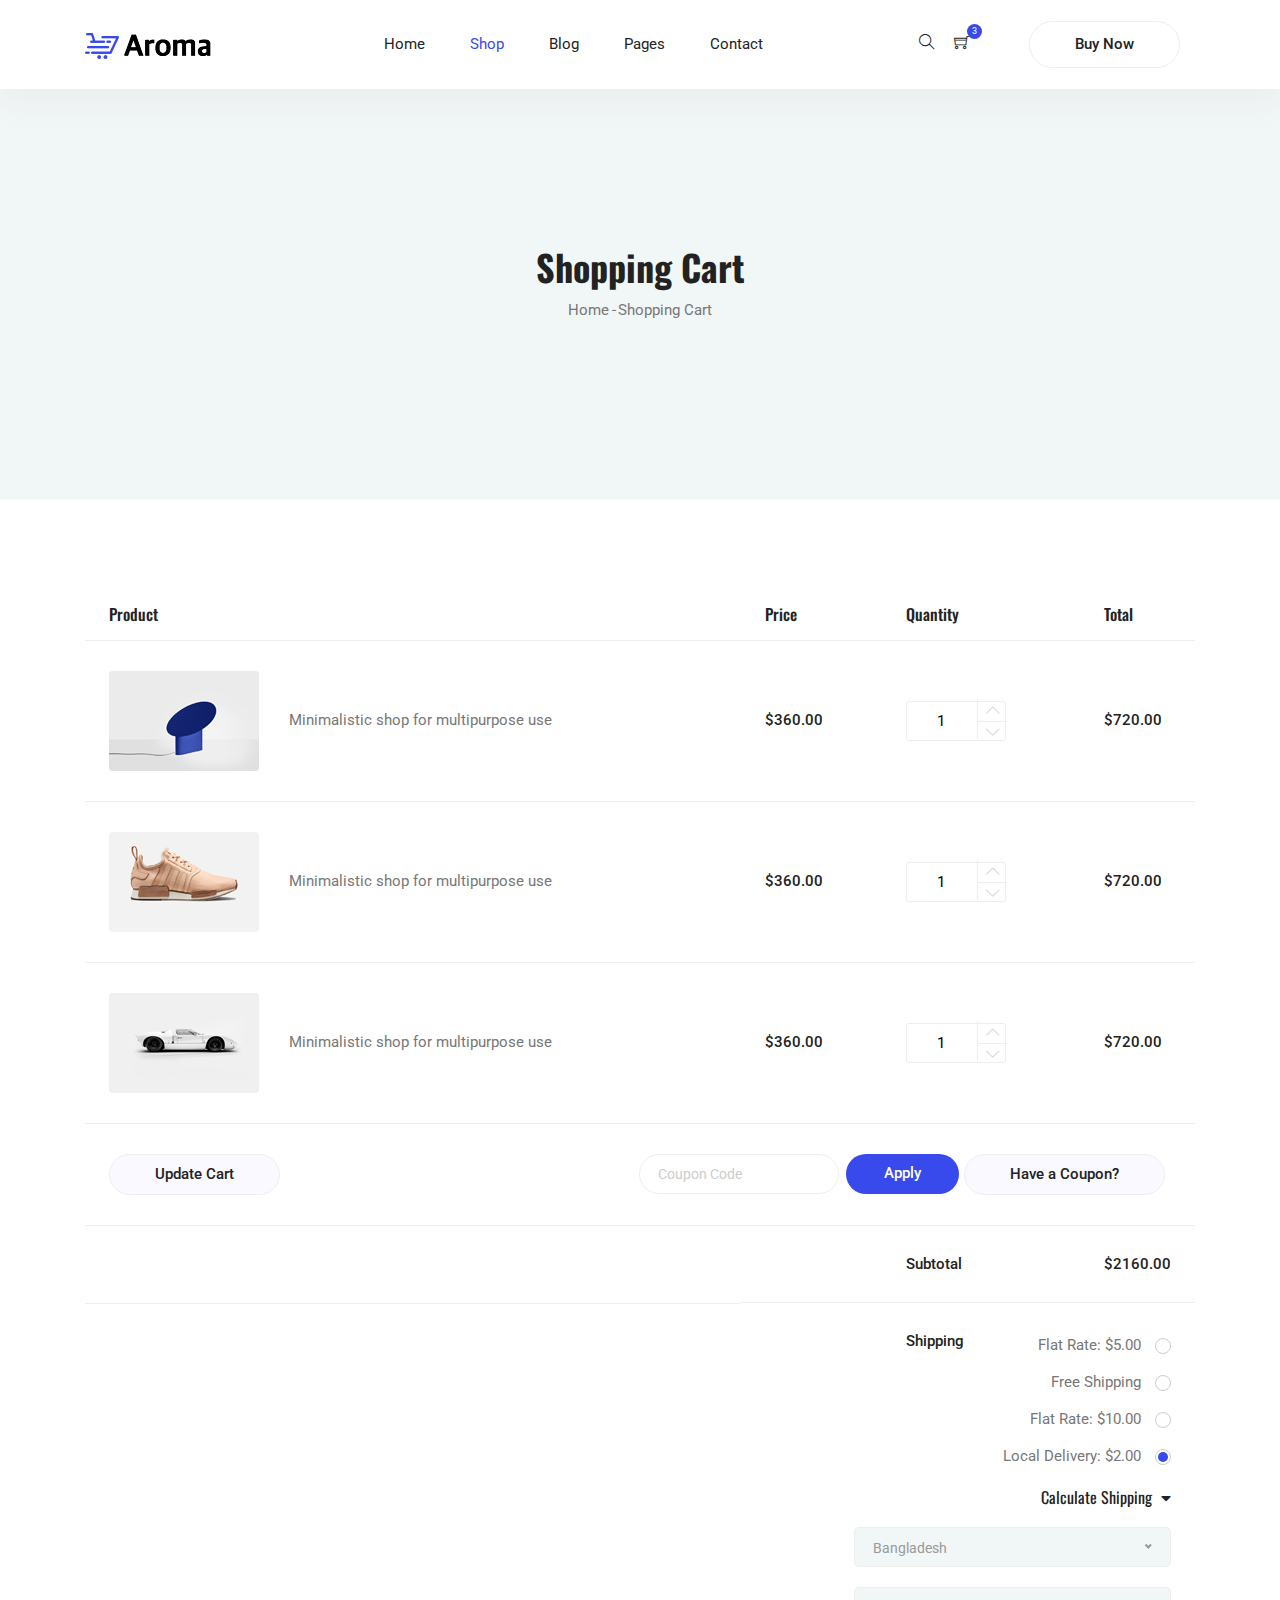
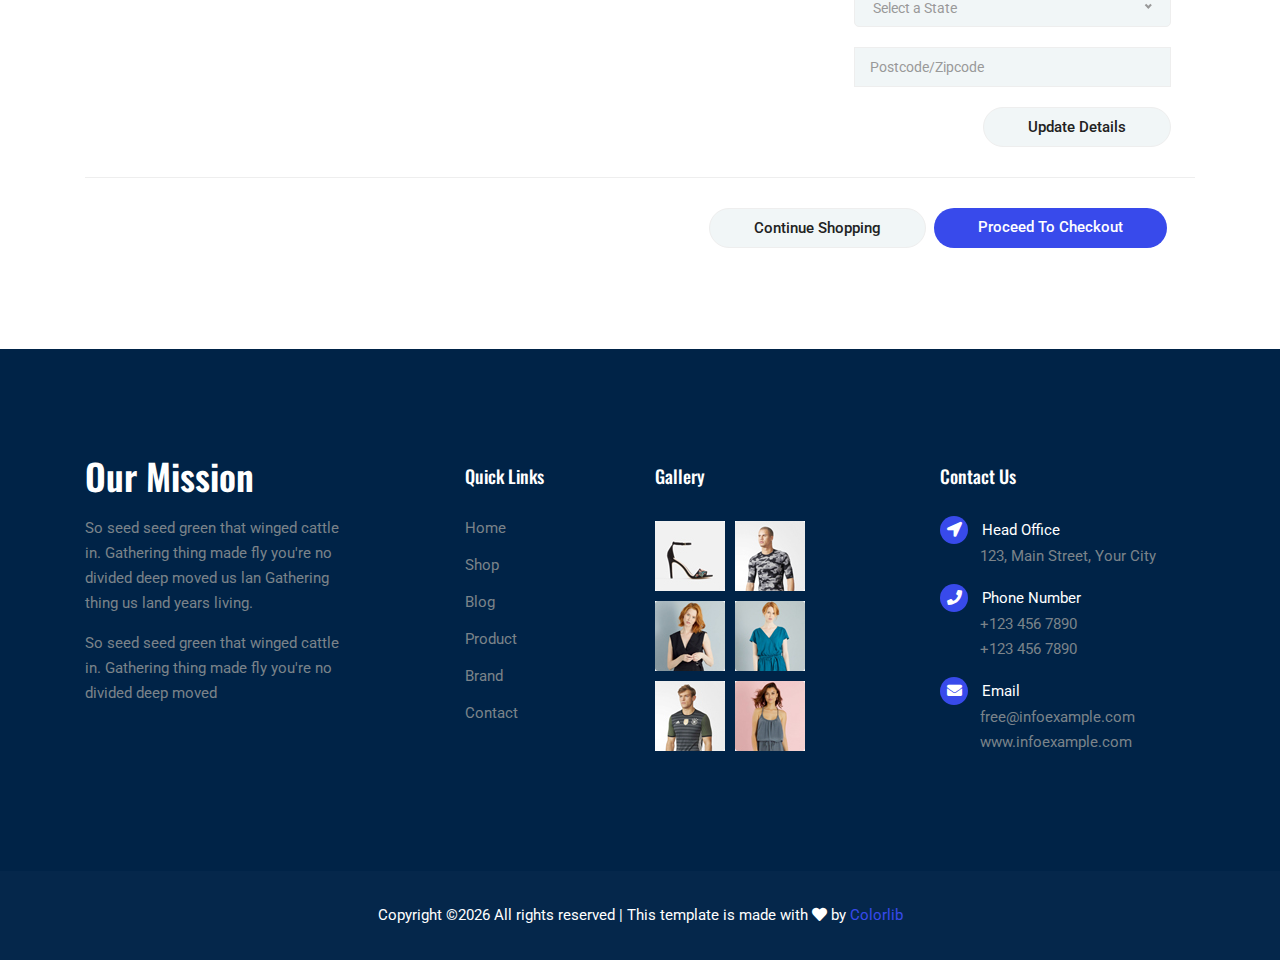
==== src/main/webapp/resources/cart.html @ f8c2efcc "Merge pull request #3 from JaewonP/master" ====
<!DOCTYPE html>
<html lang="en">
<head>
  <meta charset="UTF-8">
  <meta name="viewport" content="width=device-width, initial-scale=1.0">
  <meta http-equiv="X-UA-Compatible" content="ie=edge">
  <title>Aroma Shop - Cart</title>
	<link rel="icon" href="img/Fevicon.png" type="image/png">
  <link rel="stylesheet" href="vendors/bootstrap/bootstrap.min.css">
  <link rel="stylesheet" href="vendors/fontawesome/css/all.min.css">
	<link rel="stylesheet" href="vendors/themify-icons/themify-icons.css">
	<link rel="stylesheet" href="vendors/linericon/style.css">
  <link rel="stylesheet" href="vendors/owl-carousel/owl.theme.default.min.css">
  <link rel="stylesheet" href="vendors/owl-carousel/owl.carousel.min.css">
  <link rel="stylesheet" href="vendors/nice-select/nice-select.css">
  <link rel="stylesheet" href="vendors/nouislider/nouislider.min.css">

  <link rel="stylesheet" href="css/style.css">
</head>
<body>
  <!--================ Start Header Menu Area =================-->
	<header class="header_area">
    <div class="main_menu">
      <nav class="navbar navbar-expand-lg navbar-light">
        <div class="container">
          <a class="navbar-brand logo_h" href="index.html"><img src="img/logo.png" alt=""></a>
          <button class="navbar-toggler" type="button" data-toggle="collapse" data-target="#navbarSupportedContent"
            aria-controls="navbarSupportedContent" aria-expanded="false" aria-label="Toggle navigation">
            <span class="icon-bar"></span>
            <span class="icon-bar"></span>
            <span class="icon-bar"></span>
          </button>
          <div class="collapse navbar-collapse offset" id="navbarSupportedContent">
            <ul class="nav navbar-nav menu_nav ml-auto mr-auto">
              <li class="nav-item"><a class="nav-link" href="index.html">Home</a></li>
              <li class="nav-item active submenu dropdown">
                <a href="#" class="nav-link dropdown-toggle" data-toggle="dropdown" role="button" aria-haspopup="true"
                  aria-expanded="false">Shop</a>
                <ul class="dropdown-menu">
                  <li class="nav-item"><a class="nav-link" href="category.html">Shop Category</a></li>
                  <li class="nav-item"><a class="nav-link" href="single-product.html">Product Details</a></li>
                  <li class="nav-item"><a class="nav-link" href="checkout.html">Product Checkout</a></li>
                  <li class="nav-item"><a class="nav-link" href="confirmation.html">Confirmation</a></li>
                  <li class="nav-item"><a class="nav-link" href="cart.html">Shopping Cart</a></li>
                </ul>
							</li>
              <li class="nav-item submenu dropdown">
                <a href="#" class="nav-link dropdown-toggle" data-toggle="dropdown" role="button" aria-haspopup="true"
                  aria-expanded="false">Blog</a>
                <ul class="dropdown-menu">
                  <li class="nav-item"><a class="nav-link" href="blog.html">Blog</a></li>
                  <li class="nav-item"><a class="nav-link" href="register.html">Register</a></li>
                  <li class="nav-item"><a class="nav-link" href="single-blog.html">Blog Details</a></li>
                </ul>
							</li>
							<li class="nav-item submenu dropdown">
                <a href="#" class="nav-link dropdown-toggle" data-toggle="dropdown" role="button" aria-haspopup="true"
                  aria-expanded="false">Pages</a>
                <ul class="dropdown-menu">
                  <li class="nav-item"><a class="nav-link" href="login.html">Login</a></li>
                  <li class="nav-item"><a class="nav-link" href="tracking-order.html">Tracking</a></li>
                </ul>
              </li>
              <li class="nav-item"><a class="nav-link" href="contact.html">Contact</a></li>
            </ul>

            <ul class="nav-shop">
              <li class="nav-item"><button><i class="ti-search"></i></button></li>
              <li class="nav-item"><button><i class="ti-shopping-cart"></i><span class="nav-shop__circle">3</span></button> </li>
              <li class="nav-item"><a class="button button-header" href="#">Buy Now</a></li>
            </ul>
          </div>
        </div>
      </nav>
    </div>
  </header>
	<!--================ End Header Menu Area =================-->

	<!-- ================ start banner area ================= -->	
	<section class="blog-banner-area" id="category">
		<div class="container h-100">
			<div class="blog-banner">
				<div class="text-center">
					<h1>Shopping Cart</h1>
					<nav aria-label="breadcrumb" class="banner-breadcrumb">
            <ol class="breadcrumb">
              <li class="breadcrumb-item"><a href="#">Home</a></li>
              <li class="breadcrumb-item active" aria-current="page">Shopping Cart</li>
            </ol>
          </nav>
				</div>
			</div>
    </div>
	</section>
	<!-- ================ end banner area ================= -->
  
  

  <!--================Cart Area =================-->
  <section class="cart_area">
      <div class="container">
          <div class="cart_inner">
              <div class="table-responsive">
                  <table class="table">
                      <thead>
                          <tr>
                              <th scope="col">Product</th>
                              <th scope="col">Price</th>
                              <th scope="col">Quantity</th>
                              <th scope="col">Total</th>
                          </tr>
                      </thead>
                      <tbody>
                          <tr>
                              <td>
                                  <div class="media">
                                      <div class="d-flex">
                                          <img src="img/cart/cart1.png" alt="">
                                      </div>
                                      <div class="media-body">
                                          <p>Minimalistic shop for multipurpose use</p>
                                      </div>
                                  </div>
                              </td>
                              <td>
                                  <h5>$360.00</h5>
                              </td>
                              <td>
                                  <div class="product_count">
                                      <input type="text" name="qty" id="sst" maxlength="12" value="1" title="Quantity:"
                                          class="input-text qty">
                                      <button onclick="var result = document.getElementById('sst'); var sst = result.value; if( !isNaN( sst )) result.value++;return false;"
                                          class="increase items-count" type="button"><i class="lnr lnr-chevron-up"></i></button>
                                      <button onclick="var result = document.getElementById('sst'); var sst = result.value; if( !isNaN( sst ) &amp;&amp; sst > 0 ) result.value--;return false;"
                                          class="reduced items-count" type="button"><i class="lnr lnr-chevron-down"></i></button>
                                  </div>
                              </td>
                              <td>
                                  <h5>$720.00</h5>
                              </td>
                          </tr>
                          <tr>
                              <td>
                                  <div class="media">
                                      <div class="d-flex">
                                          <img src="img/cart/cart2.png" alt="">
                                      </div>
                                      <div class="media-body">
                                          <p>Minimalistic shop for multipurpose use</p>
                                      </div>
                                  </div>
                              </td>
                              <td>
                                  <h5>$360.00</h5>
                              </td>
                              <td>
                                  <div class="product_count">
                                      <input type="text" name="qty" id="sst" maxlength="12" value="1" title="Quantity:"
                                          class="input-text qty">
                                      <button onclick="var result = document.getElementById('sst'); var sst = result.value; if( !isNaN( sst )) result.value++;return false;"
                                          class="increase items-count" type="button"><i class="lnr lnr-chevron-up"></i></button>
                                      <button onclick="var result = document.getElementById('sst'); var sst = result.value; if( !isNaN( sst ) &amp;&amp; sst > 0 ) result.value--;return false;"
                                          class="reduced items-count" type="button"><i class="lnr lnr-chevron-down"></i></button>
                                  </div>
                              </td>
                              <td>
                                  <h5>$720.00</h5>
                              </td>
                          </tr>
                          <tr>
                              <td>
                                  <div class="media">
                                      <div class="d-flex">
                                          <img src="img/cart/cart3.png" alt="">
                                      </div>
                                      <div class="media-body">
                                          <p>Minimalistic shop for multipurpose use</p>
                                      </div>
                                  </div>
                              </td>
                              <td>
                                  <h5>$360.00</h5>
                              </td>
                              <td>
                                  <div class="product_count">
                                      <input type="text" name="qty" id="sst" maxlength="12" value="1" title="Quantity:"
                                          class="input-text qty">
                                      <button onclick="var result = document.getElementById('sst'); var sst = result.value; if( !isNaN( sst )) result.value++;return false;"
                                          class="increase items-count" type="button"><i class="lnr lnr-chevron-up"></i></button>
                                      <button onclick="var result = document.getElementById('sst'); var sst = result.value; if( !isNaN( sst ) &amp;&amp; sst > 0 ) result.value--;return false;"
                                          class="reduced items-count" type="button"><i class="lnr lnr-chevron-down"></i></button>
                                  </div>
                              </td>
                              <td>
                                  <h5>$720.00</h5>
                              </td>
                          </tr>
                          <tr class="bottom_button">
                              <td>
                                  <a class="button" href="#">Update Cart</a>
                              </td>
                              <td>

                              </td>
                              <td>

                              </td>
                              <td>
                                  <div class="cupon_text d-flex align-items-center">
                                      <input type="text" placeholder="Coupon Code">
                                      <a class="primary-btn" href="#">Apply</a>
                                      <a class="button" href="#">Have a Coupon?</a>
                                  </div>
                              </td>
                          </tr>
                          <tr>
                              <td>

                              </td>
                              <td>

                              </td>
                              <td>
                                  <h5>Subtotal</h5>
                              </td>
                              <td>
                                  <h5>$2160.00</h5>
                              </td>
                          </tr>
                          <tr class="shipping_area">
                              <td class="d-none d-md-block">

                              </td>
                              <td>

                              </td>
                              <td>
                                  <h5>Shipping</h5>
                              </td>
                              <td>
                                  <div class="shipping_box">
                                      <ul class="list">
                                          <li><a href="#">Flat Rate: $5.00</a></li>
                                          <li><a href="#">Free Shipping</a></li>
                                          <li><a href="#">Flat Rate: $10.00</a></li>
                                          <li class="active"><a href="#">Local Delivery: $2.00</a></li>
                                      </ul>
                                      <h6>Calculate Shipping <i class="fa fa-caret-down" aria-hidden="true"></i></h6>
                                      <select class="shipping_select">
                                          <option value="1">Bangladesh</option>
                                          <option value="2">India</option>
                                          <option value="4">Pakistan</option>
                                      </select>
                                      <select class="shipping_select">
                                          <option value="1">Select a State</option>
                                          <option value="2">Select a State</option>
                                          <option value="4">Select a State</option>
                                      </select>
                                      <input type="text" placeholder="Postcode/Zipcode">
                                      <a class="gray_btn" href="#">Update Details</a>
                                  </div>
                              </td>
                          </tr>
                          <tr class="out_button_area">
                              <td class="d-none-l">

                              </td>
                              <td class="">

                              </td>
                              <td>

                              </td>
                              <td>
                                  <div class="checkout_btn_inner d-flex align-items-center">
                                      <a class="gray_btn" href="#">Continue Shopping</a>
                                      <a class="primary-btn ml-2" href="#">Proceed to checkout</a>
                                  </div>
                              </td>
                          </tr>
                      </tbody>
                  </table>
              </div>
          </div>
      </div>
  </section>
  <!--================End Cart Area =================-->



  <!--================ Start footer Area  =================-->	
	<footer>
		<div class="footer-area footer-only">
			<div class="container">
				<div class="row section_gap">
					<div class="col-lg-3 col-md-6 col-sm-6">
						<div class="single-footer-widget tp_widgets ">
							<h4 class="footer_title large_title">Our Mission</h4>
							<p>
								So seed seed green that winged cattle in. Gathering thing made fly you're no 
								divided deep moved us lan Gathering thing us land years living.
							</p>
							<p>
								So seed seed green that winged cattle in. Gathering thing made fly you're no divided deep moved 
							</p>
						</div>
					</div>
					<div class="offset-lg-1 col-lg-2 col-md-6 col-sm-6">
						<div class="single-footer-widget tp_widgets">
							<h4 class="footer_title">Quick Links</h4>
							<ul class="list">
								<li><a href="#">Home</a></li>
								<li><a href="#">Shop</a></li>
								<li><a href="#">Blog</a></li>
								<li><a href="#">Product</a></li>
								<li><a href="#">Brand</a></li>
								<li><a href="#">Contact</a></li>
							</ul>
						</div>
					</div>
					<div class="col-lg-2 col-md-6 col-sm-6">
						<div class="single-footer-widget instafeed">
							<h4 class="footer_title">Gallery</h4>
							<ul class="list instafeed d-flex flex-wrap">
								<li><img src="img/gallery/r1.jpg" alt=""></li>
								<li><img src="img/gallery/r2.jpg" alt=""></li>
								<li><img src="img/gallery/r3.jpg" alt=""></li>
								<li><img src="img/gallery/r5.jpg" alt=""></li>
								<li><img src="img/gallery/r7.jpg" alt=""></li>
								<li><img src="img/gallery/r8.jpg" alt=""></li>
							</ul>
						</div>
					</div>
					<div class="offset-lg-1 col-lg-3 col-md-6 col-sm-6">
						<div class="single-footer-widget tp_widgets">
							<h4 class="footer_title">Contact Us</h4>
							<div class="ml-40">
								<p class="sm-head">
									<span class="fa fa-location-arrow"></span>
									Head Office
								</p>
								<p>123, Main Street, Your City</p>
	
								<p class="sm-head">
									<span class="fa fa-phone"></span>
									Phone Number
								</p>
								<p>
									+123 456 7890 <br>
									+123 456 7890
								</p>
	
								<p class="sm-head">
									<span class="fa fa-envelope"></span>
									Email
								</p>
								<p>
									free@infoexample.com <br>
									www.infoexample.com
								</p>
							</div>
						</div>
					</div>
				</div>
			</div>
		</div>

		<div class="footer-bottom">
			<div class="container">
				<div class="row d-flex">
					<p class="col-lg-12 footer-text text-center">
						<!-- Link back to Colorlib can't be removed. Template is licensed under CC BY 3.0. -->
Copyright &copy;<script>document.write(new Date().getFullYear());</script> All rights reserved | This template is made with <i class="fa fa-heart" aria-hidden="true"></i> by <a href="https://colorlib.com" target="_blank">Colorlib</a>
<!-- Link back to Colorlib can't be removed. Template is licensed under CC BY 3.0. --></p>
				</div>
			</div>
		</div>
	</footer>
	<!--================ End footer Area  =================-->



  <script src="vendors/jquery/jquery-3.2.1.min.js"></script>
  <script src="vendors/bootstrap/bootstrap.bundle.min.js"></script>
  <script src="vendors/skrollr.min.js"></script>
  <script src="vendors/owl-carousel/owl.carousel.min.js"></script>
  <script src="vendors/nice-select/jquery.nice-select.min.js"></script>
  <script src="vendors/jquery.ajaxchimp.min.js"></script>
  <script src="vendors/mail-script.js"></script>
  <script src="js/main.js"></script>
</body>
</html>
---- src/main/webapp/resources/vendors/fontawesome/css/all.min.css ----
.fa,.fab,.fal,.far,.fas{-moz-osx-font-smoothing:grayscale;-webkit-font-smoothing:antialiased;display:inline-block;font-style:normal;font-variant:normal;text-rendering:auto;line-height:1}.fa-lg{font-size:1.33333em;line-height:.75em;vertical-align:-.0667em}.fa-xs{font-size:.75em}.fa-sm{font-size:.875em}.fa-1x{font-size:1em}.fa-2x{font-size:2em}.fa-3x{font-size:3em}.fa-4x{font-size:4em}.fa-5x{font-size:5em}.fa-6x{font-size:6em}.fa-7x{font-size:7em}.fa-8x{font-size:8em}.fa-9x{font-size:9em}.fa-10x{font-size:10em}.fa-fw{text-align:center;width:1.25em}.fa-ul{list-style-type:none;margin-left:2.5em;padding-left:0}.fa-ul>li{position:relative}.fa-li{left:-2em;position:absolute;text-align:center;width:2em;line-height:inherit}.fa-border{border:.08em solid #eee;border-radius:.1em;padding:.2em .25em .15em}.fa-pull-left{float:left}.fa-pull-right{float:right}.fa.fa-pull-left,.fab.fa-pull-left,.fal.fa-pull-left,.far.fa-pull-left,.fas.fa-pull-left{margin-right:.3em}.fa.fa-pull-right,.fab.fa-pull-right,.fal.fa-pull-right,.far.fa-pull-right,.fas.fa-pull-right{margin-left:.3em}.fa-spin{animation:fa-spin 2s infinite linear}.fa-pulse{animation:fa-spin 1s infinite steps(8)}@keyframes fa-spin{0%{transform:rotate(0deg)}to{transform:rotate(1turn)}}.fa-rotate-90{-ms-filter:"progid:DXImageTransform.Microsoft.BasicImage(rotation=1)";transform:rotate(90deg)}.fa-rotate-180{-ms-filter:"progid:DXImageTransform.Microsoft.BasicImage(rotation=2)";transform:rotate(180deg)}.fa-rotate-270{-ms-filter:"progid:DXImageTransform.Microsoft.BasicImage(rotation=3)";transform:rotate(270deg)}.fa-flip-horizontal{-ms-filter:"progid:DXImageTransform.Microsoft.BasicImage(rotation=0, mirror=1)";transform:scaleX(-1)}.fa-flip-vertical{transform:scaleY(-1)}.fa-flip-horizontal.fa-flip-vertical,.fa-flip-vertical{-ms-filter:"progid:DXImageTransform.Microsoft.BasicImage(rotation=2, mirror=1)"}.fa-flip-horizontal.fa-flip-vertical{transform:scale(-1)}:root .fa-flip-horizontal,:root .fa-flip-vertical,:root .fa-rotate-90,:root .fa-rotate-180,:root .fa-rotate-270{filter:none}.fa-stack{display:inline-block;height:2em;line-height:2em;position:relative;vertical-align:middle;width:2.5em}.fa-stack-1x,.fa-stack-2x{left:0;position:absolute;text-align:center;width:100%}.fa-stack-1x{line-height:inherit}.fa-stack-2x{font-size:2em}.fa-inverse{color:#fff}.fa-500px:before{content:"\f26e"}.fa-accessible-icon:before{content:"\f368"}.fa-accusoft:before{content:"\f369"}.fa-acquisitions-incorporated:before{content:"\f6af"}.fa-ad:before{content:"\f641"}.fa-address-book:before{content:"\f2b9"}.fa-address-card:before{content:"\f2bb"}.fa-adjust:before{content:"\f042"}.fa-adn:before{content:"\f170"}.fa-adobe:before{content:"\f778"}.fa-adversal:before{content:"\f36a"}.fa-affiliatetheme:before{content:"\f36b"}.fa-air-freshener:before{content:"\f5d0"}.fa-algolia:before{content:"\f36c"}.fa-align-center:before{content:"\f037"}.fa-align-justify:before{content:"\f039"}.fa-align-left:before{content:"\f036"}.fa-align-right:before{content:"\f038"}.fa-alipay:before{content:"\f642"}.fa-allergies:before{content:"\f461"}.fa-amazon:before{content:"\f270"}.fa-amazon-pay:before{content:"\f42c"}.fa-ambulance:before{content:"\f0f9"}.fa-american-sign-language-interpreting:before{content:"\f2a3"}.fa-amilia:before{content:"\f36d"}.fa-anchor:before{content:"\f13d"}.fa-android:before{content:"\f17b"}.fa-angellist:before{content:"\f209"}.fa-angle-double-down:before{content:"\f103"}.fa-angle-double-left:before{content:"\f100"}.fa-angle-double-right:before{content:"\f101"}.fa-angle-double-up:before{content:"\f102"}.fa-angle-down:before{content:"\f107"}.fa-angle-left:before{content:"\f104"}.fa-angle-right:before{content:"\f105"}.fa-angle-up:before{content:"\f106"}.fa-angry:before{content:"\f556"}.fa-angrycreative:before{content:"\f36e"}.fa-angular:before{content:"\f420"}.fa-ankh:before{content:"\f644"}.fa-app-store:before{content:"\f36f"}.fa-app-store-ios:before{content:"\f370"}.fa-apper:before{content:"\f371"}.fa-apple:before{content:"\f179"}.fa-apple-alt:before{content:"\f5d1"}.fa-apple-pay:before{content:"\f415"}.fa-archive:before{content:"\f187"}.fa-archway:before{content:"\f557"}.fa-arrow-alt-circle-down:before{content:"\f358"}.fa-arrow-alt-circle-left:before{content:"\f359"}.fa-arrow-alt-circle-right:before{content:"\f35a"}.fa-arrow-alt-circle-up:before{content:"\f35b"}.fa-arrow-circle-down:before{content:"\f0ab"}.fa-arrow-circle-left:before{content:"\f0a8"}.fa-arrow-circle-right:before{content:"\f0a9"}.fa-arrow-circle-up:before{content:"\f0aa"}.fa-arrow-down:before{content:"\f063"}.fa-arrow-left:before{content:"\f060"}.fa-arrow-right:before{content:"\f061"}.fa-arrow-up:before{content:"\f062"}.fa-arrows-alt:before{content:"\f0b2"}.fa-arrows-alt-h:before{content:"\f337"}.fa-arrows-alt-v:before{content:"\f338"}.fa-artstation:before{content:"\f77a"}.fa-assistive-listening-systems:before{content:"\f2a2"}.fa-asterisk:before{content:"\f069"}.fa-asymmetrik:before{content:"\f372"}.fa-at:before{content:"\f1fa"}.fa-atlas:before{content:"\f558"}.fa-atlassian:before{content:"\f77b"}.fa-atom:before{content:"\f5d2"}.fa-audible:before{content:"\f373"}.fa-audio-description:before{content:"\f29e"}.fa-autoprefixer:before{content:"\f41c"}.fa-avianex:before{content:"\f374"}.fa-aviato:before{content:"\f421"}.fa-award:before{content:"\f559"}.fa-aws:before{content:"\f375"}.fa-baby:before{content:"\f77c"}.fa-baby-carriage:before{content:"\f77d"}.fa-backspace:before{content:"\f55a"}.fa-backward:before{content:"\f04a"}.fa-balance-scale:before{content:"\f24e"}.fa-ban:before{content:"\f05e"}.fa-band-aid:before{content:"\f462"}.fa-bandcamp:before{content:"\f2d5"}.fa-barcode:before{content:"\f02a"}.fa-bars:before{content:"\f0c9"}.fa-baseball-ball:before{content:"\f433"}.fa-basketball-ball:before{content:"\f434"}.fa-bath:before{content:"\f2cd"}.fa-battery-empty:before{content:"\f244"}.fa-battery-full:before{content:"\f240"}.fa-battery-half:before{content:"\f242"}.fa-battery-quarter:before{content:"\f243"}.fa-battery-three-quarters:before{content:"\f241"}.fa-bed:before{content:"\f236"}.fa-beer:before{content:"\f0fc"}.fa-behance:before{content:"\f1b4"}.fa-behance-square:before{content:"\f1b5"}.fa-bell:before{content:"\f0f3"}.fa-bell-slash:before{content:"\f1f6"}.fa-bezier-curve:before{content:"\f55b"}.fa-bible:before{content:"\f647"}.fa-bicycle:before{content:"\f206"}.fa-bimobject:before{content:"\f378"}.fa-binoculars:before{content:"\f1e5"}.fa-biohazard:before{content:"\f780"}.fa-birthday-cake:before{content:"\f1fd"}.fa-bitbucket:before{content:"\f171"}.fa-bitcoin:before{content:"\f379"}.fa-bity:before{content:"\f37a"}.fa-black-tie:before{content:"\f27e"}.fa-blackberry:before{content:"\f37b"}.fa-blender:before{content:"\f517"}.fa-blender-phone:before{content:"\f6b6"}.fa-blind:before{content:"\f29d"}.fa-blog:before{content:"\f781"}.fa-blogger:before{content:"\f37c"}.fa-blogger-b:before{content:"\f37d"}.fa-bluetooth:before{content:"\f293"}.fa-bluetooth-b:before{content:"\f294"}.fa-bold:before{content:"\f032"}.fa-bolt:before{content:"\f0e7"}.fa-bomb:before{content:"\f1e2"}.fa-bone:before{content:"\f5d7"}.fa-bong:before{content:"\f55c"}.fa-book:before{content:"\f02d"}.fa-book-dead:before{content:"\f6b7"}.fa-book-open:before{content:"\f518"}.fa-book-reader:before{content:"\f5da"}.fa-bookmark:before{content:"\f02e"}.fa-bowling-ball:before{content:"\f436"}.fa-box:before{content:"\f466"}.fa-box-open:before{content:"\f49e"}.fa-boxes:before{content:"\f468"}.fa-braille:before{content:"\f2a1"}.fa-brain:before{content:"\f5dc"}.fa-briefcase:before{content:"\f0b1"}.fa-briefcase-medical:before{content:"\f469"}.fa-broadcast-tower:before{content:"\f519"}.fa-broom:before{content:"\f51a"}.fa-brush:before{content:"\f55d"}.fa-btc:before{content:"\f15a"}.fa-bug:before{content:"\f188"}.fa-building:before{content:"\f1ad"}.fa-bullhorn:before{content:"\f0a1"}.fa-bullseye:before{content:"\f140"}.fa-burn:before{content:"\f46a"}.fa-buromobelexperte:before{content:"\f37f"}.fa-bus:before{content:"\f207"}.fa-bus-alt:before{content:"\f55e"}.fa-business-time:before{content:"\f64a"}.fa-buysellads:before{content:"\f20d"}.fa-calculator:before{content:"\f1ec"}.fa-calendar:before{content:"\f133"}.fa-calendar-alt:before{content:"\f073"}.fa-calendar-check:before{content:"\f274"}.fa-calendar-day:before{content:"\f783"}.fa-calendar-minus:before{content:"\f272"}.fa-calendar-plus:before{content:"\f271"}.fa-calendar-times:before{content:"\f273"}.fa-calendar-week:before{content:"\f784"}.fa-camera:before{content:"\f030"}.fa-camera-retro:before{content:"\f083"}.fa-campground:before{content:"\f6bb"}.fa-canadian-maple-leaf:before{content:"\f785"}.fa-candy-cane:before{content:"\f786"}.fa-cannabis:before{content:"\f55f"}.fa-capsules:before{content:"\f46b"}.fa-car:before{content:"\f1b9"}.fa-car-alt:before{content:"\f5de"}.fa-car-battery:before{content:"\f5df"}.fa-car-crash:before{content:"\f5e1"}.fa-car-side:before{content:"\f5e4"}.fa-caret-down:before{content:"\f0d7"}.fa-caret-left:before{content:"\f0d9"}.fa-caret-right:before{content:"\f0da"}.fa-caret-square-down:before{content:"\f150"}.fa-caret-square-left:before{content:"\f191"}.fa-caret-square-right:before{content:"\f152"}.fa-caret-square-up:before{content:"\f151"}.fa-caret-up:before{content:"\f0d8"}.fa-carrot:before{content:"\f787"}.fa-cart-arrow-down:before{content:"\f218"}.fa-cart-plus:before{content:"\f217"}.fa-cash-register:before{content:"\f788"}.fa-cat:before{content:"\f6be"}.fa-cc-amazon-pay:before{content:"\f42d"}.fa-cc-amex:before{content:"\f1f3"}.fa-cc-apple-pay:before{content:"\f416"}.fa-cc-diners-club:before{content:"\f24c"}.fa-cc-discover:before{content:"\f1f2"}.fa-cc-jcb:before{content:"\f24b"}.fa-cc-mastercard:before{content:"\f1f1"}.fa-cc-paypal:before{content:"\f1f4"}.fa-cc-stripe:before{content:"\f1f5"}.fa-cc-visa:before{content:"\f1f0"}.fa-centercode:before{content:"\f380"}.fa-centos:before{content:"\f789"}.fa-certificate:before{content:"\f0a3"}.fa-chair:before{content:"\f6c0"}.fa-chalkboard:before{content:"\f51b"}.fa-chalkboard-teacher:before{content:"\f51c"}.fa-charging-station:before{content:"\f5e7"}.fa-chart-area:before{content:"\f1fe"}.fa-chart-bar:before{content:"\f080"}.fa-chart-line:before{content:"\f201"}.fa-chart-pie:before{content:"\f200"}.fa-check:before{content:"\f00c"}.fa-check-circle:before{content:"\f058"}.fa-check-double:before{content:"\f560"}.fa-check-square:before{content:"\f14a"}.fa-chess:before{content:"\f439"}.fa-chess-bishop:before{content:"\f43a"}.fa-chess-board:before{content:"\f43c"}.fa-chess-king:before{content:"\f43f"}.fa-chess-knight:before{content:"\f441"}.fa-chess-pawn:before{content:"\f443"}.fa-chess-queen:before{content:"\f445"}.fa-chess-rook:before{content:"\f447"}.fa-chevron-circle-down:before{content:"\f13a"}.fa-chevron-circle-left:before{content:"\f137"}.fa-chevron-circle-right:before{content:"\f138"}.fa-chevron-circle-up:before{content:"\f139"}.fa-chevron-down:before{content:"\f078"}.fa-chevron-left:before{content:"\f053"}.fa-chevron-right:before{content:"\f054"}.fa-chevron-up:before{content:"\f077"}.fa-child:before{content:"\f1ae"}.fa-chrome:before{content:"\f268"}.fa-church:before{content:"\f51d"}.fa-circle:before{content:"\f111"}.fa-circle-notch:before{content:"\f1ce"}.fa-city:before{content:"\f64f"}.fa-clipboard:before{content:"\f328"}.fa-clipboard-check:before{content:"\f46c"}.fa-clipboard-list:before{content:"\f46d"}.fa-clock:before{content:"\f017"}.fa-clone:before{content:"\f24d"}.fa-closed-captioning:before{content:"\f20a"}.fa-cloud:before{content:"\f0c2"}.fa-cloud-download-alt:before{content:"\f381"}.fa-cloud-meatball:before{content:"\f73b"}.fa-cloud-moon:before{content:"\f6c3"}.fa-cloud-moon-rain:before{content:"\f73c"}.fa-cloud-rain:before{content:"\f73d"}.fa-cloud-showers-heavy:before{content:"\f740"}.fa-cloud-sun:before{content:"\f6c4"}.fa-cloud-sun-rain:before{content:"\f743"}.fa-cloud-upload-alt:before{content:"\f382"}.fa-cloudscale:before{content:"\f383"}.fa-cloudsmith:before{content:"\f384"}.fa-cloudversify:before{content:"\f385"}.fa-cocktail:before{content:"\f561"}.fa-code:before{content:"\f121"}.fa-code-branch:before{content:"\f126"}.fa-codepen:before{content:"\f1cb"}.fa-codiepie:before{content:"\f284"}.fa-coffee:before{content:"\f0f4"}.fa-cog:before{content:"\f013"}.fa-cogs:before{content:"\f085"}.fa-coins:before{content:"\f51e"}.fa-columns:before{content:"\f0db"}.fa-comment:before{content:"\f075"}.fa-comment-alt:before{content:"\f27a"}.fa-comment-dollar:before{content:"\f651"}.fa-comment-dots:before{content:"\f4ad"}.fa-comment-slash:before{content:"\f4b3"}.fa-comments:before{content:"\f086"}.fa-comments-dollar:before{content:"\f653"}.fa-compact-disc:before{content:"\f51f"}.fa-compass:before{content:"\f14e"}.fa-compress:before{content:"\f066"}.fa-compress-arrows-alt:before{content:"\f78c"}.fa-concierge-bell:before{content:"\f562"}.fa-confluence:before{content:"\f78d"}.fa-connectdevelop:before{content:"\f20e"}.fa-contao:before{content:"\f26d"}.fa-cookie:before{content:"\f563"}.fa-cookie-bite:before{content:"\f564"}.fa-copy:before{content:"\f0c5"}.fa-copyright:before{content:"\f1f9"}.fa-couch:before{content:"\f4b8"}.fa-cpanel:before{content:"\f388"}.fa-creative-commons:before{content:"\f25e"}.fa-creative-commons-by:before{content:"\f4e7"}.fa-creative-commons-nc:before{content:"\f4e8"}.fa-creative-commons-nc-eu:before{content:"\f4e9"}.fa-creative-commons-nc-jp:before{content:"\f4ea"}.fa-creative-commons-nd:before{content:"\f4eb"}.fa-creative-commons-pd:before{content:"\f4ec"}.fa-creative-commons-pd-alt:before{content:"\f4ed"}.fa-creative-commons-remix:before{content:"\f4ee"}.fa-creative-commons-sa:before{content:"\f4ef"}.fa-creative-commons-sampling:before{content:"\f4f0"}.fa-creative-commons-sampling-plus:before{content:"\f4f1"}.fa-creative-commons-share:before{content:"\f4f2"}.fa-creative-commons-zero:before{content:"\f4f3"}.fa-credit-card:before{content:"\f09d"}.fa-critical-role:before{content:"\f6c9"}.fa-crop:before{content:"\f125"}.fa-crop-alt:before{content:"\f565"}.fa-cross:before{content:"\f654"}.fa-crosshairs:before{content:"\f05b"}.fa-crow:before{content:"\f520"}.fa-crown:before{content:"\f521"}.fa-css3:before{content:"\f13c"}.fa-css3-alt:before{content:"\f38b"}.fa-cube:before{content:"\f1b2"}.fa-cubes:before{content:"\f1b3"}.fa-cut:before{content:"\f0c4"}.fa-cuttlefish:before{content:"\f38c"}.fa-d-and-d:before{content:"\f38d"}.fa-d-and-d-beyond:before{content:"\f6ca"}.fa-dashcube:before{content:"\f210"}.fa-database:before{content:"\f1c0"}.fa-deaf:before{content:"\f2a4"}.fa-delicious:before{content:"\f1a5"}.fa-democrat:before{content:"\f747"}.fa-deploydog:before{content:"\f38e"}.fa-deskpro:before{content:"\f38f"}.fa-desktop:before{content:"\f108"}.fa-dev:before{content:"\f6cc"}.fa-deviantart:before{content:"\f1bd"}.fa-dharmachakra:before{content:"\f655"}.fa-dhl:before{content:"\f790"}.fa-diagnoses:before{content:"\f470"}.fa-diaspora:before{content:"\f791"}.fa-dice:before{content:"\f522"}.fa-dice-d20:before{content:"\f6cf"}.fa-dice-d6:before{content:"\f6d1"}.fa-dice-five:before{content:"\f523"}.fa-dice-four:before{content:"\f524"}.fa-dice-one:before{content:"\f525"}.fa-dice-six:before{content:"\f526"}.fa-dice-three:before{content:"\f527"}.fa-dice-two:before{content:"\f528"}.fa-digg:before{content:"\f1a6"}.fa-digital-ocean:before{content:"\f391"}.fa-digital-tachograph:before{content:"\f566"}.fa-directions:before{content:"\f5eb"}.fa-discord:before{content:"\f392"}.fa-discourse:before{content:"\f393"}.fa-divide:before{content:"\f529"}.fa-dizzy:before{content:"\f567"}.fa-dna:before{content:"\f471"}.fa-dochub:before{content:"\f394"}.fa-docker:before{content:"\f395"}.fa-dog:before{content:"\f6d3"}.fa-dollar-sign:before{content:"\f155"}.fa-dolly:before{content:"\f472"}.fa-dolly-flatbed:before{content:"\f474"}.fa-donate:before{content:"\f4b9"}.fa-door-closed:before{content:"\f52a"}.fa-door-open:before{content:"\f52b"}.fa-dot-circle:before{content:"\f192"}.fa-dove:before{content:"\f4ba"}.fa-download:before{content:"\f019"}.fa-draft2digital:before{content:"\f396"}.fa-drafting-compass:before{content:"\f568"}.fa-dragon:before{content:"\f6d5"}.fa-draw-polygon:before{content:"\f5ee"}.fa-dribbble:before{content:"\f17d"}.fa-dribbble-square:before{content:"\f397"}.fa-dropbox:before{content:"\f16b"}.fa-drum:before{content:"\f569"}.fa-drum-steelpan:before{content:"\f56a"}.fa-drumstick-bite:before{content:"\f6d7"}.fa-drupal:before{content:"\f1a9"}.fa-dumbbell:before{content:"\f44b"}.fa-dumpster:before{content:"\f793"}.fa-dumpster-fire:before{content:"\f794"}.fa-dungeon:before{content:"\f6d9"}.fa-dyalog:before{content:"\f399"}.fa-earlybirds:before{content:"\f39a"}.fa-ebay:before{content:"\f4f4"}.fa-edge:before{content:"\f282"}.fa-edit:before{content:"\f044"}.fa-eject:before{content:"\f052"}.fa-elementor:before{content:"\f430"}.fa-ellipsis-h:before{content:"\f141"}.fa-ellipsis-v:before{content:"\f142"}.fa-ello:before{content:"\f5f1"}.fa-ember:before{content:"\f423"}.fa-empire:before{content:"\f1d1"}.fa-envelope:before{content:"\f0e0"}.fa-envelope-open:before{content:"\f2b6"}.fa-envelope-open-text:before{content:"\f658"}.fa-envelope-square:before{content:"\f199"}.fa-envira:before{content:"\f299"}.fa-equals:before{content:"\f52c"}.fa-eraser:before{content:"\f12d"}.fa-erlang:before{content:"\f39d"}.fa-ethereum:before{content:"\f42e"}.fa-ethernet:before{content:"\f796"}.fa-etsy:before{content:"\f2d7"}.fa-euro-sign:before{content:"\f153"}.fa-exchange-alt:before{content:"\f362"}.fa-exclamation:before{content:"\f12a"}.fa-exclamation-circle:before{content:"\f06a"}.fa-exclamation-triangle:before{content:"\f071"}.fa-expand:before{content:"\f065"}.fa-expand-arrows-alt:before{content:"\f31e"}.fa-expeditedssl:before{content:"\f23e"}.fa-external-link-alt:before{content:"\f35d"}.fa-external-link-square-alt:before{content:"\f360"}.fa-eye:before{content:"\f06e"}.fa-eye-dropper:before{content:"\f1fb"}.fa-eye-slash:before{content:"\f070"}.fa-facebook:before{content:"\f09a"}.fa-facebook-f:before{content:"\f39e"}.fa-facebook-messenger:before{content:"\f39f"}.fa-facebook-square:before{content:"\f082"}.fa-fantasy-flight-games:before{content:"\f6dc"}.fa-fast-backward:before{content:"\f049"}.fa-fast-forward:before{content:"\f050"}.fa-fax:before{content:"\f1ac"}.fa-feather:before{content:"\f52d"}.fa-feather-alt:before{content:"\f56b"}.fa-fedex:before{content:"\f797"}.fa-fedora:before{content:"\f798"}.fa-female:before{content:"\f182"}.fa-fighter-jet:before{content:"\f0fb"}.fa-figma:before{content:"\f799"}.fa-file:before{content:"\f15b"}.fa-file-alt:before{content:"\f15c"}.fa-file-archive:before{content:"\f1c6"}.fa-file-audio:before{content:"\f1c7"}.fa-file-code:before{content:"\f1c9"}.fa-file-contract:before{content:"\f56c"}.fa-file-csv:before{content:"\f6dd"}.fa-file-download:before{content:"\f56d"}.fa-file-excel:before{content:"\f1c3"}.fa-file-export:before{content:"\f56e"}.fa-file-image:before{content:"\f1c5"}.fa-file-import:before{content:"\f56f"}.fa-file-invoice:before{content:"\f570"}.fa-file-invoice-dollar:before{content:"\f571"}.fa-file-medical:before{content:"\f477"}.fa-file-medical-alt:before{content:"\f478"}.fa-file-pdf:before{content:"\f1c1"}.fa-file-powerpoint:before{content:"\f1c4"}.fa-file-prescription:before{content:"\f572"}.fa-file-signature:before{content:"\f573"}.fa-file-upload:before{content:"\f574"}.fa-file-video:before{content:"\f1c8"}.fa-file-word:before{content:"\f1c2"}.fa-fill:before{content:"\f575"}.fa-fill-drip:before{content:"\f576"}.fa-film:before{content:"\f008"}.fa-filter:before{content:"\f0b0"}.fa-fingerprint:before{content:"\f577"}.fa-fire:before{content:"\f06d"}.fa-fire-alt:before{content:"\f7e4"}.fa-fire-extinguisher:before{content:"\f134"}.fa-firefox:before{content:"\f269"}.fa-first-aid:before{content:"\f479"}.fa-first-order:before{content:"\f2b0"}.fa-first-order-alt:before{content:"\f50a"}.fa-firstdraft:before{content:"\f3a1"}.fa-fish:before{content:"\f578"}.fa-fist-raised:before{content:"\f6de"}.fa-flag:before{content:"\f024"}.fa-flag-checkered:before{content:"\f11e"}.fa-flag-usa:before{content:"\f74d"}.fa-flask:before{content:"\f0c3"}.fa-flickr:before{content:"\f16e"}.fa-flipboard:before{content:"\f44d"}.fa-flushed:before{content:"\f579"}.fa-fly:before{content:"\f417"}.fa-folder:before{content:"\f07b"}.fa-folder-minus:before{content:"\f65d"}.fa-folder-open:before{content:"\f07c"}.fa-folder-plus:before{content:"\f65e"}.fa-font:before{content:"\f031"}.fa-font-awesome:before{content:"\f2b4"}.fa-font-awesome-alt:before{content:"\f35c"}.fa-font-awesome-flag:before{content:"\f425"}.fa-font-awesome-logo-full:before{content:"\f4e6"}.fa-fonticons:before{content:"\f280"}.fa-fonticons-fi:before{content:"\f3a2"}.fa-football-ball:before{content:"\f44e"}.fa-fort-awesome:before{content:"\f286"}.fa-fort-awesome-alt:before{content:"\f3a3"}.fa-forumbee:before{content:"\f211"}.fa-forward:before{content:"\f04e"}.fa-foursquare:before{content:"\f180"}.fa-free-code-camp:before{content:"\f2c5"}.fa-freebsd:before{content:"\f3a4"}.fa-frog:before{content:"\f52e"}.fa-frown:before{content:"\f119"}.fa-frown-open:before{content:"\f57a"}.fa-fulcrum:before{content:"\f50b"}.fa-funnel-dollar:before{content:"\f662"}.fa-futbol:before{content:"\f1e3"}.fa-galactic-republic:before{content:"\f50c"}.fa-galactic-senate:before{content:"\f50d"}.fa-gamepad:before{content:"\f11b"}.fa-gas-pump:before{content:"\f52f"}.fa-gavel:before{content:"\f0e3"}.fa-gem:before{content:"\f3a5"}.fa-genderless:before{content:"\f22d"}.fa-get-pocket:before{content:"\f265"}.fa-gg:before{content:"\f260"}.fa-gg-circle:before{content:"\f261"}.fa-ghost:before{content:"\f6e2"}.fa-gift:before{content:"\f06b"}.fa-gifts:before{content:"\f79c"}.fa-git:before{content:"\f1d3"}.fa-git-square:before{content:"\f1d2"}.fa-github:before{content:"\f09b"}.fa-github-alt:before{content:"\f113"}.fa-github-square:before{content:"\f092"}.fa-gitkraken:before{content:"\f3a6"}.fa-gitlab:before{content:"\f296"}.fa-gitter:before{content:"\f426"}.fa-glass-cheers:before{content:"\f79f"}.fa-glass-martini:before{content:"\f000"}.fa-glass-martini-alt:before{content:"\f57b"}.fa-glass-whiskey:before{content:"\f7a0"}.fa-glasses:before{content:"\f530"}.fa-glide:before{content:"\f2a5"}.fa-glide-g:before{content:"\f2a6"}.fa-globe:before{content:"\f0ac"}.fa-globe-africa:before{content:"\f57c"}.fa-globe-americas:before{content:"\f57d"}.fa-globe-asia:before{content:"\f57e"}.fa-globe-europe:before{content:"\f7a2"}.fa-gofore:before{content:"\f3a7"}.fa-golf-ball:before{content:"\f450"}.fa-goodreads:before{content:"\f3a8"}.fa-goodreads-g:before{content:"\f3a9"}.fa-google:before{content:"\f1a0"}.fa-google-drive:before{content:"\f3aa"}.fa-google-play:before{content:"\f3ab"}.fa-google-plus:before{content:"\f2b3"}.fa-google-plus-g:before{content:"\f0d5"}.fa-google-plus-square:before{content:"\f0d4"}.fa-google-wallet:before{content:"\f1ee"}.fa-gopuram:before{content:"\f664"}.fa-graduation-cap:before{content:"\f19d"}.fa-gratipay:before{content:"\f184"}.fa-grav:before{content:"\f2d6"}.fa-greater-than:before{content:"\f531"}.fa-greater-than-equal:before{content:"\f532"}.fa-grimace:before{content:"\f57f"}.fa-grin:before{content:"\f580"}.fa-grin-alt:before{content:"\f581"}.fa-grin-beam:before{content:"\f582"}.fa-grin-beam-sweat:before{content:"\f583"}.fa-grin-hearts:before{content:"\f584"}.fa-grin-squint:before{content:"\f585"}.fa-grin-squint-tears:before{content:"\f586"}.fa-grin-stars:before{content:"\f587"}.fa-grin-tears:before{content:"\f588"}.fa-grin-tongue:before{content:"\f589"}.fa-grin-tongue-squint:before{content:"\f58a"}.fa-grin-tongue-wink:before{content:"\f58b"}.fa-grin-wink:before{content:"\f58c"}.fa-grip-horizontal:before{content:"\f58d"}.fa-grip-lines:before{content:"\f7a4"}.fa-grip-lines-vertical:before{content:"\f7a5"}.fa-grip-vertical:before{content:"\f58e"}.fa-gripfire:before{content:"\f3ac"}.fa-grunt:before{content:"\f3ad"}.fa-guitar:before{content:"\f7a6"}.fa-gulp:before{content:"\f3ae"}.fa-h-square:before{content:"\f0fd"}.fa-hacker-news:before{content:"\f1d4"}.fa-hacker-news-square:before{content:"\f3af"}.fa-hackerrank:before{content:"\f5f7"}.fa-hammer:before{content:"\f6e3"}.fa-hamsa:before{content:"\f665"}.fa-hand-holding:before{content:"\f4bd"}.fa-hand-holding-heart:before{content:"\f4be"}.fa-hand-holding-usd:before{content:"\f4c0"}.fa-hand-lizard:before{content:"\f258"}.fa-hand-paper:before{content:"\f256"}.fa-hand-peace:before{content:"\f25b"}.fa-hand-point-down:before{content:"\f0a7"}.fa-hand-point-left:before{content:"\f0a5"}.fa-hand-point-right:before{content:"\f0a4"}.fa-hand-point-up:before{content:"\f0a6"}.fa-hand-pointer:before{content:"\f25a"}.fa-hand-rock:before{content:"\f255"}.fa-hand-scissors:before{content:"\f257"}.fa-hand-spock:before{content:"\f259"}.fa-hands:before{content:"\f4c2"}.fa-hands-helping:before{content:"\f4c4"}.fa-handshake:before{content:"\f2b5"}.fa-hanukiah:before{content:"\f6e6"}.fa-hashtag:before{content:"\f292"}.fa-hat-wizard:before{content:"\f6e8"}.fa-haykal:before{content:"\f666"}.fa-hdd:before{content:"\f0a0"}.fa-heading:before{content:"\f1dc"}.fa-headphones:before{content:"\f025"}.fa-headphones-alt:before{content:"\f58f"}.fa-headset:before{content:"\f590"}.fa-heart:before{content:"\f004"}.fa-heart-broken:before{content:"\f7a9"}.fa-heartbeat:before{content:"\f21e"}.fa-helicopter:before{content:"\f533"}.fa-highlighter:before{content:"\f591"}.fa-hiking:before{content:"\f6ec"}.fa-hippo:before{content:"\f6ed"}.fa-hips:before{content:"\f452"}.fa-hire-a-helper:before{content:"\f3b0"}.fa-history:before{content:"\f1da"}.fa-hockey-puck:before{content:"\f453"}.fa-holly-berry:before{content:"\f7aa"}.fa-home:before{content:"\f015"}.fa-hooli:before{content:"\f427"}.fa-hornbill:before{content:"\f592"}.fa-horse:before{content:"\f6f0"}.fa-horse-head:before{content:"\f7ab"}.fa-hospital:before{content:"\f0f8"}.fa-hospital-alt:before{content:"\f47d"}.fa-hospital-symbol:before{content:"\f47e"}.fa-hot-tub:before{content:"\f593"}.fa-hotel:before{content:"\f594"}.fa-hotjar:before{content:"\f3b1"}.fa-hourglass:before{content:"\f254"}.fa-hourglass-end:before{content:"\f253"}.fa-hourglass-half:before{content:"\f252"}.fa-hourglass-start:before{content:"\f251"}.fa-house-damage:before{content:"\f6f1"}.fa-houzz:before{content:"\f27c"}.fa-hryvnia:before{content:"\f6f2"}.fa-html5:before{content:"\f13b"}.fa-hubspot:before{content:"\f3b2"}.fa-i-cursor:before{content:"\f246"}.fa-icicles:before{content:"\f7ad"}.fa-id-badge:before{content:"\f2c1"}.fa-id-card:before{content:"\f2c2"}.fa-id-card-alt:before{content:"\f47f"}.fa-igloo:before{content:"\f7ae"}.fa-image:before{content:"\f03e"}.fa-images:before{content:"\f302"}.fa-imdb:before{content:"\f2d8"}.fa-inbox:before{content:"\f01c"}.fa-indent:before{content:"\f03c"}.fa-industry:before{content:"\f275"}.fa-infinity:before{content:"\f534"}.fa-info:before{content:"\f129"}.fa-info-circle:before{content:"\f05a"}.fa-instagram:before{content:"\f16d"}.fa-intercom:before{content:"\f7af"}.fa-internet-explorer:before{content:"\f26b"}.fa-invision:before{content:"\f7b0"}.fa-ioxhost:before{content:"\f208"}.fa-italic:before{content:"\f033"}.fa-itunes:before{content:"\f3b4"}.fa-itunes-note:before{content:"\f3b5"}.fa-java:before{content:"\f4e4"}.fa-jedi:before{content:"\f669"}.fa-jedi-order:before{content:"\f50e"}.fa-jenkins:before{content:"\f3b6"}.fa-jira:before{content:"\f7b1"}.fa-joget:before{content:"\f3b7"}.fa-joint:before{content:"\f595"}.fa-joomla:before{content:"\f1aa"}.fa-journal-whills:before{content:"\f66a"}.fa-js:before{content:"\f3b8"}.fa-js-square:before{content:"\f3b9"}.fa-jsfiddle:before{content:"\f1cc"}.fa-kaaba:before{content:"\f66b"}.fa-kaggle:before{content:"\f5fa"}.fa-key:before{content:"\f084"}.fa-keybase:before{content:"\f4f5"}.fa-keyboard:before{content:"\f11c"}.fa-keycdn:before{content:"\f3ba"}.fa-khanda:before{content:"\f66d"}.fa-kickstarter:before{content:"\f3bb"}.fa-kickstarter-k:before{content:"\f3bc"}.fa-kiss:before{content:"\f596"}.fa-kiss-beam:before{content:"\f597"}.fa-kiss-wink-heart:before{content:"\f598"}.fa-kiwi-bird:before{content:"\f535"}.fa-korvue:before{content:"\f42f"}.fa-landmark:before{content:"\f66f"}.fa-language:before{content:"\f1ab"}.fa-laptop:before{content:"\f109"}.fa-laptop-code:before{content:"\f5fc"}.fa-laravel:before{content:"\f3bd"}.fa-lastfm:before{content:"\f202"}.fa-lastfm-square:before{content:"\f203"}.fa-laugh:before{content:"\f599"}.fa-laugh-beam:before{content:"\f59a"}.fa-laugh-squint:before{content:"\f59b"}.fa-laugh-wink:before{content:"\f59c"}.fa-layer-group:before{content:"\f5fd"}.fa-leaf:before{content:"\f06c"}.fa-leanpub:before{content:"\f212"}.fa-lemon:before{content:"\f094"}.fa-less:before{content:"\f41d"}.fa-less-than:before{content:"\f536"}.fa-less-than-equal:before{content:"\f537"}.fa-level-down-alt:before{content:"\f3be"}.fa-level-up-alt:before{content:"\f3bf"}.fa-life-ring:before{content:"\f1cd"}.fa-lightbulb:before{content:"\f0eb"}.fa-line:before{content:"\f3c0"}.fa-link:before{content:"\f0c1"}.fa-linkedin:before{content:"\f08c"}.fa-linkedin-in:before{content:"\f0e1"}.fa-linode:before{content:"\f2b8"}.fa-linux:before{content:"\f17c"}.fa-lira-sign:before{content:"\f195"}.fa-list:before{content:"\f03a"}.fa-list-alt:before{content:"\f022"}.fa-list-ol:before{content:"\f0cb"}.fa-list-ul:before{content:"\f0ca"}.fa-location-arrow:before{content:"\f124"}.fa-lock:before{content:"\f023"}.fa-lock-open:before{content:"\f3c1"}.fa-long-arrow-alt-down:before{content:"\f309"}.fa-long-arrow-alt-left:before{content:"\f30a"}.fa-long-arrow-alt-right:before{content:"\f30b"}.fa-long-arrow-alt-up:before{content:"\f30c"}.fa-low-vision:before{content:"\f2a8"}.fa-luggage-cart:before{content:"\f59d"}.fa-lyft:before{content:"\f3c3"}.fa-magento:before{content:"\f3c4"}.fa-magic:before{content:"\f0d0"}.fa-magnet:before{content:"\f076"}.fa-mail-bulk:before{content:"\f674"}.fa-mailchimp:before{content:"\f59e"}.fa-male:before{content:"\f183"}.fa-mandalorian:before{content:"\f50f"}.fa-map:before{content:"\f279"}.fa-map-marked:before{content:"\f59f"}.fa-map-marked-alt:before{content:"\f5a0"}.fa-map-marker:before{content:"\f041"}.fa-map-marker-alt:before{content:"\f3c5"}.fa-map-pin:before{content:"\f276"}.fa-map-signs:before{content:"\f277"}.fa-markdown:before{content:"\f60f"}.fa-marker:before{content:"\f5a1"}.fa-mars:before{content:"\f222"}.fa-mars-double:before{content:"\f227"}.fa-mars-stroke:before{content:"\f229"}.fa-mars-stroke-h:before{content:"\f22b"}.fa-mars-stroke-v:before{content:"\f22a"}.fa-mask:before{content:"\f6fa"}.fa-mastodon:before{content:"\f4f6"}.fa-maxcdn:before{content:"\f136"}.fa-medal:before{content:"\f5a2"}.fa-medapps:before{content:"\f3c6"}.fa-medium:before{content:"\f23a"}.fa-medium-m:before{content:"\f3c7"}.fa-medkit:before{content:"\f0fa"}.fa-medrt:before{content:"\f3c8"}.fa-meetup:before{content:"\f2e0"}.fa-megaport:before{content:"\f5a3"}.fa-meh:before{content:"\f11a"}.fa-meh-blank:before{content:"\f5a4"}.fa-meh-rolling-eyes:before{content:"\f5a5"}.fa-memory:before{content:"\f538"}.fa-mendeley:before{content:"\f7b3"}.fa-menorah:before{content:"\f676"}.fa-mercury:before{content:"\f223"}.fa-meteor:before{content:"\f753"}.fa-microchip:before{content:"\f2db"}.fa-microphone:before{content:"\f130"}.fa-microphone-alt:before{content:"\f3c9"}.fa-microphone-alt-slash:before{content:"\f539"}.fa-microphone-slash:before{content:"\f131"}.fa-microscope:before{content:"\f610"}.fa-microsoft:before{content:"\f3ca"}.fa-minus:before{content:"\f068"}.fa-minus-circle:before{content:"\f056"}.fa-minus-square:before{content:"\f146"}.fa-mitten:before{content:"\f7b5"}.fa-mix:before{content:"\f3cb"}.fa-mixcloud:before{content:"\f289"}.fa-mizuni:before{content:"\f3cc"}.fa-mobile:before{content:"\f10b"}.fa-mobile-alt:before{content:"\f3cd"}.fa-modx:before{content:"\f285"}.fa-monero:before{content:"\f3d0"}.fa-money-bill:before{content:"\f0d6"}.fa-money-bill-alt:before{content:"\f3d1"}.fa-money-bill-wave:before{content:"\f53a"}.fa-money-bill-wave-alt:before{content:"\f53b"}.fa-money-check:before{content:"\f53c"}.fa-money-check-alt:before{content:"\f53d"}.fa-monument:before{content:"\f5a6"}.fa-moon:before{content:"\f186"}.fa-mortar-pestle:before{content:"\f5a7"}.fa-mosque:before{content:"\f678"}.fa-motorcycle:before{content:"\f21c"}.fa-mountain:before{content:"\f6fc"}.fa-mouse-pointer:before{content:"\f245"}.fa-mug-hot:before{content:"\f7b6"}.fa-music:before{content:"\f001"}.fa-napster:before{content:"\f3d2"}.fa-neos:before{content:"\f612"}.fa-network-wired:before{content:"\f6ff"}.fa-neuter:before{content:"\f22c"}.fa-newspaper:before{content:"\f1ea"}.fa-nimblr:before{content:"\f5a8"}.fa-nintendo-switch:before{content:"\f418"}.fa-node:before{content:"\f419"}.fa-node-js:before{content:"\f3d3"}.fa-not-equal:before{content:"\f53e"}.fa-notes-medical:before{content:"\f481"}.fa-npm:before{content:"\f3d4"}.fa-ns8:before{content:"\f3d5"}.fa-nutritionix:before{content:"\f3d6"}.fa-object-group:before{content:"\f247"}.fa-object-ungroup:before{content:"\f248"}.fa-odnoklassniki:before{content:"\f263"}.fa-odnoklassniki-square:before{content:"\f264"}.fa-oil-can:before{content:"\f613"}.fa-old-republic:before{content:"\f510"}.fa-om:before{content:"\f679"}.fa-opencart:before{content:"\f23d"}.fa-openid:before{content:"\f19b"}.fa-opera:before{content:"\f26a"}.fa-optin-monster:before{content:"\f23c"}.fa-osi:before{content:"\f41a"}.fa-otter:before{content:"\f700"}.fa-outdent:before{content:"\f03b"}.fa-page4:before{content:"\f3d7"}.fa-pagelines:before{content:"\f18c"}.fa-paint-brush:before{content:"\f1fc"}.fa-paint-roller:before{content:"\f5aa"}.fa-palette:before{content:"\f53f"}.fa-palfed:before{content:"\f3d8"}.fa-pallet:before{content:"\f482"}.fa-paper-plane:before{content:"\f1d8"}.fa-paperclip:before{content:"\f0c6"}.fa-parachute-box:before{content:"\f4cd"}.fa-paragraph:before{content:"\f1dd"}.fa-parking:before{content:"\f540"}.fa-passport:before{content:"\f5ab"}.fa-pastafarianism:before{content:"\f67b"}.fa-paste:before{content:"\f0ea"}.fa-patreon:before{content:"\f3d9"}.fa-pause:before{content:"\f04c"}.fa-pause-circle:before{content:"\f28b"}.fa-paw:before{content:"\f1b0"}.fa-paypal:before{content:"\f1ed"}.fa-peace:before{content:"\f67c"}.fa-pen:before{content:"\f304"}.fa-pen-alt:before{content:"\f305"}.fa-pen-fancy:before{content:"\f5ac"}.fa-pen-nib:before{content:"\f5ad"}.fa-pen-square:before{content:"\f14b"}.fa-pencil-alt:before{content:"\f303"}.fa-pencil-ruler:before{content:"\f5ae"}.fa-penny-arcade:before{content:"\f704"}.fa-people-carry:before{content:"\f4ce"}.fa-percent:before{content:"\f295"}.fa-percentage:before{content:"\f541"}.fa-periscope:before{content:"\f3da"}.fa-person-booth:before{content:"\f756"}.fa-phabricator:before{content:"\f3db"}.fa-phoenix-framework:before{content:"\f3dc"}.fa-phoenix-squadron:before{content:"\f511"}.fa-phone:before{content:"\f095"}.fa-phone-slash:before{content:"\f3dd"}.fa-phone-square:before{content:"\f098"}.fa-phone-volume:before{content:"\f2a0"}.fa-php:before{content:"\f457"}.fa-pied-piper:before{content:"\f2ae"}.fa-pied-piper-alt:before{content:"\f1a8"}.fa-pied-piper-hat:before{content:"\f4e5"}.fa-pied-piper-pp:before{content:"\f1a7"}.fa-piggy-bank:before{content:"\f4d3"}.fa-pills:before{content:"\f484"}.fa-pinterest:before{content:"\f0d2"}.fa-pinterest-p:before{content:"\f231"}.fa-pinterest-square:before{content:"\f0d3"}.fa-place-of-worship:before{content:"\f67f"}.fa-plane:before{content:"\f072"}.fa-plane-arrival:before{content:"\f5af"}.fa-plane-departure:before{content:"\f5b0"}.fa-play:before{content:"\f04b"}.fa-play-circle:before{content:"\f144"}.fa-playstation:before{content:"\f3df"}.fa-plug:before{content:"\f1e6"}.fa-plus:before{content:"\f067"}.fa-plus-circle:before{content:"\f055"}.fa-plus-square:before{content:"\f0fe"}.fa-podcast:before{content:"\f2ce"}.fa-poll:before{content:"\f681"}.fa-poll-h:before{content:"\f682"}.fa-poo:before{content:"\f2fe"}.fa-poo-storm:before{content:"\f75a"}.fa-poop:before{content:"\f619"}.fa-portrait:before{content:"\f3e0"}.fa-pound-sign:before{content:"\f154"}.fa-power-off:before{content:"\f011"}.fa-pray:before{content:"\f683"}.fa-praying-hands:before{content:"\f684"}.fa-prescription:before{content:"\f5b1"}.fa-prescription-bottle:before{content:"\f485"}.fa-prescription-bottle-alt:before{content:"\f486"}.fa-print:before{content:"\f02f"}.fa-procedures:before{content:"\f487"}.fa-product-hunt:before{content:"\f288"}.fa-project-diagram:before{content:"\f542"}.fa-pushed:before{content:"\f3e1"}.fa-puzzle-piece:before{content:"\f12e"}.fa-python:before{content:"\f3e2"}.fa-qq:before{content:"\f1d6"}.fa-qrcode:before{content:"\f029"}.fa-question:before{content:"\f128"}.fa-question-circle:before{content:"\f059"}.fa-quidditch:before{content:"\f458"}.fa-quinscape:before{content:"\f459"}.fa-quora:before{content:"\f2c4"}.fa-quote-left:before{content:"\f10d"}.fa-quote-right:before{content:"\f10e"}.fa-quran:before{content:"\f687"}.fa-r-project:before{content:"\f4f7"}.fa-radiation:before{content:"\f7b9"}.fa-radiation-alt:before{content:"\f7ba"}.fa-rainbow:before{content:"\f75b"}.fa-random:before{content:"\f074"}.fa-raspberry-pi:before{content:"\f7bb"}.fa-ravelry:before{content:"\f2d9"}.fa-react:before{content:"\f41b"}.fa-reacteurope:before{content:"\f75d"}.fa-readme:before{content:"\f4d5"}.fa-rebel:before{content:"\f1d0"}.fa-receipt:before{content:"\f543"}.fa-recycle:before{content:"\f1b8"}.fa-red-river:before{content:"\f3e3"}.fa-reddit:before{content:"\f1a1"}.fa-reddit-alien:before{content:"\f281"}.fa-reddit-square:before{content:"\f1a2"}.fa-redhat:before{content:"\f7bc"}.fa-redo:before{content:"\f01e"}.fa-redo-alt:before{content:"\f2f9"}.fa-registered:before{content:"\f25d"}.fa-renren:before{content:"\f18b"}.fa-reply:before{content:"\f3e5"}.fa-reply-all:before{content:"\f122"}.fa-replyd:before{content:"\f3e6"}.fa-republican:before{content:"\f75e"}.fa-researchgate:before{content:"\f4f8"}.fa-resolving:before{content:"\f3e7"}.fa-restroom:before{content:"\f7bd"}.fa-retweet:before{content:"\f079"}.fa-rev:before{content:"\f5b2"}.fa-ribbon:before{content:"\f4d6"}.fa-ring:before{content:"\f70b"}.fa-road:before{content:"\f018"}.fa-robot:before{content:"\f544"}.fa-rocket:before{content:"\f135"}.fa-rocketchat:before{content:"\f3e8"}.fa-rockrms:before{content:"\f3e9"}.fa-route:before{content:"\f4d7"}.fa-rss:before{content:"\f09e"}.fa-rss-square:before{content:"\f143"}.fa-ruble-sign:before{content:"\f158"}.fa-ruler:before{content:"\f545"}.fa-ruler-combined:before{content:"\f546"}.fa-ruler-horizontal:before{content:"\f547"}.fa-ruler-vertical:before{content:"\f548"}.fa-running:before{content:"\f70c"}.fa-rupee-sign:before{content:"\f156"}.fa-sad-cry:before{content:"\f5b3"}.fa-sad-tear:before{content:"\f5b4"}.fa-safari:before{content:"\f267"}.fa-sass:before{content:"\f41e"}.fa-satellite:before{content:"\f7bf"}.fa-satellite-dish:before{content:"\f7c0"}.fa-save:before{content:"\f0c7"}.fa-schlix:before{content:"\f3ea"}.fa-school:before{content:"\f549"}.fa-screwdriver:before{content:"\f54a"}.fa-scribd:before{content:"\f28a"}.fa-scroll:before{content:"\f70e"}.fa-sd-card:before{content:"\f7c2"}.fa-search:before{content:"\f002"}.fa-search-dollar:before{content:"\f688"}.fa-search-location:before{content:"\f689"}.fa-search-minus:before{content:"\f010"}.fa-search-plus:before{content:"\f00e"}.fa-searchengin:before{content:"\f3eb"}.fa-seedling:before{content:"\f4d8"}.fa-sellcast:before{content:"\f2da"}.fa-sellsy:before{content:"\f213"}.fa-server:before{content:"\f233"}.fa-servicestack:before{content:"\f3ec"}.fa-shapes:before{content:"\f61f"}.fa-share:before{content:"\f064"}.fa-share-alt:before{content:"\f1e0"}.fa-share-alt-square:before{content:"\f1e1"}.fa-share-square:before{content:"\f14d"}.fa-shekel-sign:before{content:"\f20b"}.fa-shield-alt:before{content:"\f3ed"}.fa-ship:before{content:"\f21a"}.fa-shipping-fast:before{content:"\f48b"}.fa-shirtsinbulk:before{content:"\f214"}.fa-shoe-prints:before{content:"\f54b"}.fa-shopping-bag:before{content:"\f290"}.fa-shopping-basket:before{content:"\f291"}.fa-shopping-cart:before{content:"\f07a"}.fa-shopware:before{content:"\f5b5"}.fa-shower:before{content:"\f2cc"}.fa-shuttle-van:before{content:"\f5b6"}.fa-sign:before{content:"\f4d9"}.fa-sign-in-alt:before{content:"\f2f6"}.fa-sign-language:before{content:"\f2a7"}.fa-sign-out-alt:before{content:"\f2f5"}.fa-signal:before{content:"\f012"}.fa-signature:before{content:"\f5b7"}.fa-sim-card:before{content:"\f7c4"}.fa-simplybuilt:before{content:"\f215"}.fa-sistrix:before{content:"\f3ee"}.fa-sitemap:before{content:"\f0e8"}.fa-sith:before{content:"\f512"}.fa-skating:before{content:"\f7c5"}.fa-sketch:before{content:"\f7c6"}.fa-skiing:before{content:"\f7c9"}.fa-skiing-nordic:before{content:"\f7ca"}.fa-skull:before{content:"\f54c"}.fa-skull-crossbones:before{content:"\f714"}.fa-skyatlas:before{content:"\f216"}.fa-skype:before{content:"\f17e"}.fa-slack:before{content:"\f198"}.fa-slack-hash:before{content:"\f3ef"}.fa-slash:before{content:"\f715"}.fa-sleigh:before{content:"\f7cc"}.fa-sliders-h:before{content:"\f1de"}.fa-slideshare:before{content:"\f1e7"}.fa-smile:before{content:"\f118"}.fa-smile-beam:before{content:"\f5b8"}.fa-smile-wink:before{content:"\f4da"}.fa-smog:before{content:"\f75f"}.fa-smoking:before{content:"\f48d"}.fa-smoking-ban:before{content:"\f54d"}.fa-sms:before{content:"\f7cd"}.fa-snapchat:before{content:"\f2ab"}.fa-snapchat-ghost:before{content:"\f2ac"}.fa-snapchat-square:before{content:"\f2ad"}.fa-snowboarding:before{content:"\f7ce"}.fa-snowflake:before{content:"\f2dc"}.fa-snowman:before{content:"\f7d0"}.fa-snowplow:before{content:"\f7d2"}.fa-socks:before{content:"\f696"}.fa-solar-panel:before{content:"\f5ba"}.fa-sort:before{content:"\f0dc"}.fa-sort-alpha-down:before{content:"\f15d"}.fa-sort-alpha-up:before{content:"\f15e"}.fa-sort-amount-down:before{content:"\f160"}.fa-sort-amount-up:before{content:"\f161"}.fa-sort-down:before{content:"\f0dd"}.fa-sort-numeric-down:before{content:"\f162"}.fa-sort-numeric-up:before{content:"\f163"}.fa-sort-up:before{content:"\f0de"}.fa-soundcloud:before{content:"\f1be"}.fa-sourcetree:before{content:"\f7d3"}.fa-spa:before{content:"\f5bb"}.fa-space-shuttle:before{content:"\f197"}.fa-speakap:before{content:"\f3f3"}.fa-spider:before{content:"\f717"}.fa-spinner:before{content:"\f110"}.fa-splotch:before{content:"\f5bc"}.fa-spotify:before{content:"\f1bc"}.fa-spray-can:before{content:"\f5bd"}.fa-square:before{content:"\f0c8"}.fa-square-full:before{content:"\f45c"}.fa-square-root-alt:before{content:"\f698"}.fa-squarespace:before{content:"\f5be"}.fa-stack-exchange:before{content:"\f18d"}.fa-stack-overflow:before{content:"\f16c"}.fa-stamp:before{content:"\f5bf"}.fa-star:before{content:"\f005"}.fa-star-and-crescent:before{content:"\f699"}.fa-star-half:before{content:"\f089"}.fa-star-half-alt:before{content:"\f5c0"}.fa-star-of-david:before{content:"\f69a"}.fa-star-of-life:before{content:"\f621"}.fa-staylinked:before{content:"\f3f5"}.fa-steam:before{content:"\f1b6"}.fa-steam-square:before{content:"\f1b7"}.fa-steam-symbol:before{content:"\f3f6"}.fa-step-backward:before{content:"\f048"}.fa-step-forward:before{content:"\f051"}.fa-stethoscope:before{content:"\f0f1"}.fa-sticker-mule:before{content:"\f3f7"}.fa-sticky-note:before{content:"\f249"}.fa-stop:before{content:"\f04d"}.fa-stop-circle:before{content:"\f28d"}.fa-stopwatch:before{content:"\f2f2"}.fa-store:before{content:"\f54e"}.fa-store-alt:before{content:"\f54f"}.fa-strava:before{content:"\f428"}.fa-stream:before{content:"\f550"}.fa-street-view:before{content:"\f21d"}.fa-strikethrough:before{content:"\f0cc"}.fa-stripe:before{content:"\f429"}.fa-stripe-s:before{content:"\f42a"}.fa-stroopwafel:before{content:"\f551"}.fa-studiovinari:before{content:"\f3f8"}.fa-stumbleupon:before{content:"\f1a4"}.fa-stumbleupon-circle:before{content:"\f1a3"}.fa-subscript:before{content:"\f12c"}.fa-subway:before{content:"\f239"}.fa-suitcase:before{content:"\f0f2"}.fa-suitcase-rolling:before{content:"\f5c1"}.fa-sun:before{content:"\f185"}.fa-superpowers:before{content:"\f2dd"}.fa-superscript:before{content:"\f12b"}.fa-supple:before{content:"\f3f9"}.fa-surprise:before{content:"\f5c2"}.fa-suse:before{content:"\f7d6"}.fa-swatchbook:before{content:"\f5c3"}.fa-swimmer:before{content:"\f5c4"}.fa-swimming-pool:before{content:"\f5c5"}.fa-synagogue:before{content:"\f69b"}.fa-sync:before{content:"\f021"}.fa-sync-alt:before{content:"\f2f1"}.fa-syringe:before{content:"\f48e"}.fa-table:before{content:"\f0ce"}.fa-table-tennis:before{content:"\f45d"}.fa-tablet:before{content:"\f10a"}.fa-tablet-alt:before{content:"\f3fa"}.fa-tablets:before{content:"\f490"}.fa-tachometer-alt:before{content:"\f3fd"}.fa-tag:before{content:"\f02b"}.fa-tags:before{content:"\f02c"}.fa-tape:before{content:"\f4db"}.fa-tasks:before{content:"\f0ae"}.fa-taxi:before{content:"\f1ba"}.fa-teamspeak:before{content:"\f4f9"}.fa-teeth:before{content:"\f62e"}.fa-teeth-open:before{content:"\f62f"}.fa-telegram:before{content:"\f2c6"}.fa-telegram-plane:before{content:"\f3fe"}.fa-temperature-high:before{content:"\f769"}.fa-temperature-low:before{content:"\f76b"}.fa-tencent-weibo:before{content:"\f1d5"}.fa-tenge:before{content:"\f7d7"}.fa-terminal:before{content:"\f120"}.fa-text-height:before{content:"\f034"}.fa-text-width:before{content:"\f035"}.fa-th:before{content:"\f00a"}.fa-th-large:before{content:"\f009"}.fa-th-list:before{content:"\f00b"}.fa-the-red-yeti:before{content:"\f69d"}.fa-theater-masks:before{content:"\f630"}.fa-themeco:before{content:"\f5c6"}.fa-themeisle:before{content:"\f2b2"}.fa-thermometer:before{content:"\f491"}.fa-thermometer-empty:before{content:"\f2cb"}.fa-thermometer-full:before{content:"\f2c7"}.fa-thermometer-half:before{content:"\f2c9"}.fa-thermometer-quarter:before{content:"\f2ca"}.fa-thermometer-three-quarters:before{content:"\f2c8"}.fa-think-peaks:before{content:"\f731"}.fa-thumbs-down:before{content:"\f165"}.fa-thumbs-up:before{content:"\f164"}.fa-thumbtack:before{content:"\f08d"}.fa-ticket-alt:before{content:"\f3ff"}.fa-times:before{content:"\f00d"}.fa-times-circle:before{content:"\f057"}.fa-tint:before{content:"\f043"}.fa-tint-slash:before{content:"\f5c7"}.fa-tired:before{content:"\f5c8"}.fa-toggle-off:before{content:"\f204"}.fa-toggle-on:before{content:"\f205"}.fa-toilet:before{content:"\f7d8"}.fa-toilet-paper:before{content:"\f71e"}.fa-toolbox:before{content:"\f552"}.fa-tools:before{content:"\f7d9"}.fa-tooth:before{content:"\f5c9"}.fa-torah:before{content:"\f6a0"}.fa-torii-gate:before{content:"\f6a1"}.fa-tractor:before{content:"\f722"}.fa-trade-federation:before{content:"\f513"}.fa-trademark:before{content:"\f25c"}.fa-traffic-light:before{content:"\f637"}.fa-train:before{content:"\f238"}.fa-tram:before{content:"\f7da"}.fa-transgender:before{content:"\f224"}.fa-transgender-alt:before{content:"\f225"}.fa-trash:before{content:"\f1f8"}.fa-trash-alt:before{content:"\f2ed"}.fa-tree:before{content:"\f1bb"}.fa-trello:before{content:"\f181"}.fa-tripadvisor:before{content:"\f262"}.fa-trophy:before{content:"\f091"}.fa-truck:before{content:"\f0d1"}.fa-truck-loading:before{content:"\f4de"}.fa-truck-monster:before{content:"\f63b"}.fa-truck-moving:before{content:"\f4df"}.fa-truck-pickup:before{content:"\f63c"}.fa-tshirt:before{content:"\f553"}.fa-tty:before{content:"\f1e4"}.fa-tumblr:before{content:"\f173"}.fa-tumblr-square:before{content:"\f174"}.fa-tv:before{content:"\f26c"}.fa-twitch:before{content:"\f1e8"}.fa-twitter:before{content:"\f099"}.fa-twitter-square:before{content:"\f081"}.fa-typo3:before{content:"\f42b"}.fa-uber:before{content:"\f402"}.fa-ubuntu:before{content:"\f7df"}.fa-uikit:before{content:"\f403"}.fa-umbrella:before{content:"\f0e9"}.fa-umbrella-beach:before{content:"\f5ca"}.fa-underline:before{content:"\f0cd"}.fa-undo:before{content:"\f0e2"}.fa-undo-alt:before{content:"\f2ea"}.fa-uniregistry:before{content:"\f404"}.fa-universal-access:before{content:"\f29a"}.fa-university:before{content:"\f19c"}.fa-unlink:before{content:"\f127"}.fa-unlock:before{content:"\f09c"}.fa-unlock-alt:before{content:"\f13e"}.fa-untappd:before{content:"\f405"}.fa-upload:before{content:"\f093"}.fa-ups:before{content:"\f7e0"}.fa-usb:before{content:"\f287"}.fa-user:before{content:"\f007"}.fa-user-alt:before{content:"\f406"}.fa-user-alt-slash:before{content:"\f4fa"}.fa-user-astronaut:before{content:"\f4fb"}.fa-user-check:before{content:"\f4fc"}.fa-user-circle:before{content:"\f2bd"}.fa-user-clock:before{content:"\f4fd"}.fa-user-cog:before{content:"\f4fe"}.fa-user-edit:before{content:"\f4ff"}.fa-user-friends:before{content:"\f500"}.fa-user-graduate:before{content:"\f501"}.fa-user-injured:before{content:"\f728"}.fa-user-lock:before{content:"\f502"}.fa-user-md:before{content:"\f0f0"}.fa-user-minus:before{content:"\f503"}.fa-user-ninja:before{content:"\f504"}.fa-user-plus:before{content:"\f234"}.fa-user-secret:before{content:"\f21b"}.fa-user-shield:before{content:"\f505"}.fa-user-slash:before{content:"\f506"}.fa-user-tag:before{content:"\f507"}.fa-user-tie:before{content:"\f508"}.fa-user-times:before{content:"\f235"}.fa-users:before{content:"\f0c0"}.fa-users-cog:before{content:"\f509"}.fa-usps:before{content:"\f7e1"}.fa-ussunnah:before{content:"\f407"}.fa-utensil-spoon:before{content:"\f2e5"}.fa-utensils:before{content:"\f2e7"}.fa-vaadin:before{content:"\f408"}.fa-vector-square:before{content:"\f5cb"}.fa-venus:before{content:"\f221"}.fa-venus-double:before{content:"\f226"}.fa-venus-mars:before{content:"\f228"}.fa-viacoin:before{content:"\f237"}.fa-viadeo:before{content:"\f2a9"}.fa-viadeo-square:before{content:"\f2aa"}.fa-vial:before{content:"\f492"}.fa-vials:before{content:"\f493"}.fa-viber:before{content:"\f409"}.fa-video:before{content:"\f03d"}.fa-video-slash:before{content:"\f4e2"}.fa-vihara:before{content:"\f6a7"}.fa-vimeo:before{content:"\f40a"}.fa-vimeo-square:before{content:"\f194"}.fa-vimeo-v:before{content:"\f27d"}.fa-vine:before{content:"\f1ca"}.fa-vk:before{content:"\f189"}.fa-vnv:before{content:"\f40b"}.fa-volleyball-ball:before{content:"\f45f"}.fa-volume-down:before{content:"\f027"}.fa-volume-mute:before{content:"\f6a9"}.fa-volume-off:before{content:"\f026"}.fa-volume-up:before{content:"\f028"}.fa-vote-yea:before{content:"\f772"}.fa-vr-cardboard:before{content:"\f729"}.fa-vuejs:before{content:"\f41f"}.fa-walking:before{content:"\f554"}.fa-wallet:before{content:"\f555"}.fa-warehouse:before{content:"\f494"}.fa-water:before{content:"\f773"}.fa-weebly:before{content:"\f5cc"}.fa-weibo:before{content:"\f18a"}.fa-weight:before{content:"\f496"}.fa-weight-hanging:before{content:"\f5cd"}.fa-weixin:before{content:"\f1d7"}.fa-whatsapp:before{content:"\f232"}.fa-whatsapp-square:before{content:"\f40c"}.fa-wheelchair:before{content:"\f193"}.fa-whmcs:before{content:"\f40d"}.fa-wifi:before{content:"\f1eb"}.fa-wikipedia-w:before{content:"\f266"}.fa-wind:before{content:"\f72e"}.fa-window-close:before{content:"\f410"}.fa-window-maximize:before{content:"\f2d0"}.fa-window-minimize:before{content:"\f2d1"}.fa-window-restore:before{content:"\f2d2"}.fa-windows:before{content:"\f17a"}.fa-wine-bottle:before{content:"\f72f"}.fa-wine-glass:before{content:"\f4e3"}.fa-wine-glass-alt:before{content:"\f5ce"}.fa-wix:before{content:"\f5cf"}.fa-wizards-of-the-coast:before{content:"\f730"}.fa-wolf-pack-battalion:before{content:"\f514"}.fa-won-sign:before{content:"\f159"}.fa-wordpress:before{content:"\f19a"}.fa-wordpress-simple:before{content:"\f411"}.fa-wpbeginner:before{content:"\f297"}.fa-wpexplorer:before{content:"\f2de"}.fa-wpforms:before{content:"\f298"}.fa-wpressr:before{content:"\f3e4"}.fa-wrench:before{content:"\f0ad"}.fa-x-ray:before{content:"\f497"}.fa-xbox:before{content:"\f412"}.fa-xing:before{content:"\f168"}.fa-xing-square:before{content:"\f169"}.fa-y-combinator:before{content:"\f23b"}.fa-yahoo:before{content:"\f19e"}.fa-yandex:before{content:"\f413"}.fa-yandex-international:before{content:"\f414"}.fa-yarn:before{content:"\f7e3"}.fa-yelp:before{content:"\f1e9"}.fa-yen-sign:before{content:"\f157"}.fa-yin-yang:before{content:"\f6ad"}.fa-yoast:before{content:"\f2b1"}.fa-youtube:before{content:"\f167"}.fa-youtube-square:before{content:"\f431"}.fa-zhihu:before{content:"\f63f"}.sr-only{border:0;clip:rect(0,0,0,0);height:1px;margin:-1px;overflow:hidden;padding:0;position:absolute;width:1px}.sr-only-focusable:active,.sr-only-focusable:focus{clip:auto;height:auto;margin:0;overflow:visible;position:static;width:auto}@font-face{font-family:"Font Awesome 5 Brands";font-style:normal;font-weight:normal;src:url(../webfonts/fa-brands-400.eot);src:url(../webfonts/fa-brands-400.eot?#iefix) format("embedded-opentype"),url(../webfonts/fa-brands-400.woff2) format("woff2"),url(../webfonts/fa-brands-400.woff) format("woff"),url(../webfonts/fa-brands-400.ttf) format("truetype"),url(../webfonts/fa-brands-400.svg#fontawesome) format("svg")}.fab{font-family:"Font Awesome 5 Brands"}@font-face{font-family:"Font Awesome 5 Free";font-style:normal;font-weight:400;src:url(../webfonts/fa-regular-400.eot);src:url(../webfonts/fa-regular-400.eot?#iefix) format("embedded-opentype"),url(../webfonts/fa-regular-400.woff2) format("woff2"),url(../webfonts/fa-regular-400.woff) format("woff"),url(../webfonts/fa-regular-400.ttf) format("truetype"),url(../webfonts/fa-regular-400.svg#fontawesome) format("svg")}.far{font-weight:400}@font-face{font-family:"Font Awesome 5 Free";font-style:normal;font-weight:900;src:url(../webfonts/fa-solid-900.eot);src:url(../webfonts/fa-solid-900.eot?#iefix) format("embedded-opentype"),url(../webfonts/fa-solid-900.woff2) format("woff2"),url(../webfonts/fa-solid-900.woff) format("woff"),url(../webfonts/fa-solid-900.ttf) format("truetype"),url(../webfonts/fa-solid-900.svg#fontawesome) format("svg")}.fa,.far,.fas{font-family:"Font Awesome 5 Free"}.fa,.fas{font-weight:900}
---- src/main/webapp/resources/vendors/themify-icons/themify-icons.css ----
@font-face {
	font-family: 'themify';
	src:url('fonts/themify.eot?-fvbane');
	src:url('fonts/themify.eot?#iefix-fvbane') format('embedded-opentype'),
		url('fonts/themify.woff?-fvbane') format('woff'),
		url('fonts/themify.ttf?-fvbane') format('truetype'),
		url('fonts/themify.svg?-fvbane#themify') format('svg');
	font-weight: normal;
	font-style: normal;
}

[class^="ti-"], [class*=" ti-"] {
	font-family: 'themify';
	speak: none;
	font-style: normal;
	font-weight: normal;
	font-variant: normal;
	text-transform: none;
	line-height: 1;

	/* Better Font Rendering =========== */
	-webkit-font-smoothing: antialiased;
	-moz-osx-font-smoothing: grayscale;
}

.ti-wand:before {
	content: "\e600";
}
.ti-volume:before {
	content: "\e601";
}
.ti-user:before {
	content: "\e602";
}
.ti-unlock:before {
	content: "\e603";
}
.ti-unlink:before {
	content: "\e604";
}
.ti-trash:before {
	content: "\e605";
}
.ti-thought:before {
	content: "\e606";
}
.ti-target:before {
	content: "\e607";
}
.ti-tag:before {
	content: "\e608";
}
.ti-tablet:before {
	content: "\e609";
}
.ti-star:before {
	content: "\e60a";
}
.ti-spray:before {
	content: "\e60b";
}
.ti-signal:before {
	content: "\e60c";
}
.ti-shopping-cart:before {
	content: "\e60d";
}
.ti-shopping-cart-full:before {
	content: "\e60e";
}
.ti-settings:before {
	content: "\e60f";
}
.ti-search:before {
	content: "\e610";
}
.ti-zoom-in:before {
	content: "\e611";
}
.ti-zoom-out:before {
	content: "\e612";
}
.ti-cut:before {
	content: "\e613";
}
.ti-ruler:before {
	content: "\e614";
}
.ti-ruler-pencil:before {
	content: "\e615";
}
.ti-ruler-alt:before {
	content: "\e616";
}
.ti-bookmark:before {
	content: "\e617";
}
.ti-bookmark-alt:before {
	content: "\e618";
}
.ti-reload:before {
	content: "\e619";
}
.ti-plus:before {
	content: "\e61a";
}
.ti-pin:before {
	content: "\e61b";
}
.ti-pencil:before {
	content: "\e61c";
}
.ti-pencil-alt:before {
	content: "\e61d";
}
.ti-paint-roller:before {
	content: "\e61e";
}
.ti-paint-bucket:before {
	content: "\e61f";
}
.ti-na:before {
	content: "\e620";
}
.ti-mobile:before {
	content: "\e621";
}
.ti-minus:before {
	content: "\e622";
}
.ti-medall:before {
	content: "\e623";
}
.ti-medall-alt:before {
	content: "\e624";
}
.ti-marker:before {
	content: "\e625";
}
.ti-marker-alt:before {
	content: "\e626";
}
.ti-arrow-up:before {
	content: "\e627";
}
.ti-arrow-right:before {
	content: "\e628";
}
.ti-arrow-left:before {
	content: "\e629";
}
.ti-arrow-down:before {
	content: "\e62a";
}
.ti-lock:before {
	content: "\e62b";
}
.ti-location-arrow:before {
	content: "\e62c";
}
.ti-link:before {
	content: "\e62d";
}
.ti-layout:before {
	content: "\e62e";
}
.ti-layers:before {
	content: "\e62f";
}
.ti-layers-alt:before {
	content: "\e630";
}
.ti-key:before {
	content: "\e631";
}
.ti-import:before {
	content: "\e632";
}
.ti-image:before {
	content: "\e633";
}
.ti-heart:before {
	content: "\e634";
}
.ti-heart-broken:before {
	content: "\e635";
}
.ti-hand-stop:before {
	content: "\e636";
}
.ti-hand-open:before {
	content: "\e637";
}
.ti-hand-drag:before {
	content: "\e638";
}
.ti-folder:before {
	content: "\e639";
}
.ti-flag:before {
	content: "\e63a";
}
.ti-flag-alt:before {
	content: "\e63b";
}
.ti-flag-alt-2:before {
	content: "\e63c";
}
.ti-eye:before {
	content: "\e63d";
}
.ti-export:before {
	content: "\e63e";
}
.ti-exchange-vertical:before {
	content: "\e63f";
}
.ti-desktop:before {
	content: "\e640";
}
.ti-cup:before {
	content: "\e641";
}
.ti-crown:before {
	content: "\e642";
}
.ti-comments:before {
	content: "\e643";
}
.ti-comment:before {
	content: "\e644";
}
.ti-comment-alt:before {
	content: "\e645";
}
.ti-close:before {
	content: "\e646";
}
.ti-clip:before {
	content: "\e647";
}
.ti-angle-up:before {
	content: "\e648";
}
.ti-angle-right:before {
	content: "\e649";
}
.ti-angle-left:before {
	content: "\e64a";
}
.ti-angle-down:before {
	content: "\e64b";
}
.ti-check:before {
	content: "\e64c";
}
.ti-check-box:before {
	content: "\e64d";
}
.ti-camera:before {
	content: "\e64e";
}
.ti-announcement:before {
	content: "\e64f";
}
.ti-brush:before {
	content: "\e650";
}
.ti-briefcase:before {
	content: "\e651";
}
.ti-bolt:before {
	content: "\e652";
}
.ti-bolt-alt:before {
	content: "\e653";
}
.ti-blackboard:before {
	content: "\e654";
}
.ti-bag:before {
	content: "\e655";
}
.ti-move:before {
	content: "\e656";
}
.ti-arrows-vertical:before {
	content: "\e657";
}
.ti-arrows-horizontal:before {
	content: "\e658";
}
.ti-fullscreen:before {
	content: "\e659";
}
.ti-arrow-top-right:before {
	content: "\e65a";
}
.ti-arrow-top-left:before {
	content: "\e65b";
}
.ti-arrow-circle-up:before {
	content: "\e65c";
}
.ti-arrow-circle-right:before {
	content: "\e65d";
}
.ti-arrow-circle-left:before {
	content: "\e65e";
}
.ti-arrow-circle-down:before {
	content: "\e65f";
}
.ti-angle-double-up:before {
	content: "\e660";
}
.ti-angle-double-right:before {
	content: "\e661";
}
.ti-angle-double-left:before {
	content: "\e662";
}
.ti-angle-double-down:before {
	content: "\e663";
}
.ti-zip:before {
	content: "\e664";
}
.ti-world:before {
	content: "\e665";
}
.ti-wheelchair:before {
	content: "\e666";
}
.ti-view-list:before {
	content: "\e667";
}
.ti-view-list-alt:before {
	content: "\e668";
}
.ti-view-grid:before {
	content: "\e669";
}
.ti-uppercase:before {
	content: "\e66a";
}
.ti-upload:before {
	content: "\e66b";
}
.ti-underline:before {
	content: "\e66c";
}
.ti-truck:before {
	content: "\e66d";
}
.ti-timer:before {
	content: "\e66e";
}
.ti-ticket:before {
	content: "\e66f";
}
.ti-thumb-up:before {
	content: "\e670";
}
.ti-thumb-down:before {
	content: "\e671";
}
.ti-text:before {
	content: "\e672";
}
.ti-stats-up:before {
	content: "\e673";
}
.ti-stats-down:before {
	content: "\e674";
}
.ti-split-v:before {
	content: "\e675";
}
.ti-split-h:before {
	content: "\e676";
}
.ti-smallcap:before {
	content: "\e677";
}
.ti-shine:before {
	content: "\e678";
}
.ti-shift-right:before {
	content: "\e679";
}
.ti-shift-left:before {
	content: "\e67a";
}
.ti-shield:before {
	content: "\e67b";
}
.ti-notepad:before {
	content: "\e67c";
}
.ti-server:before {
	content: "\e67d";
}
.ti-quote-right:before {
	content: "\e67e";
}
.ti-quote-left:before {
	content: "\e67f";
}
.ti-pulse:before {
	content: "\e680";
}
.ti-printer:before {
	content: "\e681";
}
.ti-power-off:before {
	content: "\e682";
}
.ti-plug:before {
	content: "\e683";
}
.ti-pie-chart:before {
	content: "\e684";
}
.ti-paragraph:before {
	content: "\e685";
}
.ti-panel:before {
	content: "\e686";
}
.ti-package:before {
	content: "\e687";
}
.ti-music:before {
	content: "\e688";
}
.ti-music-alt:before {
	content: "\e689";
}
.ti-mouse:before {
	content: "\e68a";
}
.ti-mouse-alt:before {
	content: "\e68b";
}
.ti-money:before {
	content: "\e68c";
}
.ti-microphone:before {
	content: "\e68d";
}
.ti-menu:before {
	content: "\e68e";
}
.ti-menu-alt:before {
	content: "\e68f";
}
.ti-map:before {
	content: "\e690";
}
.ti-map-alt:before {
	content: "\e691";
}
.ti-loop:before {
	content: "\e692";
}
.ti-location-pin:before {
	content: "\e693";
}
.ti-list:before {
	content: "\e694";
}
.ti-light-bulb:before {
	content: "\e695";
}
.ti-Italic:before {
	content: "\e696";
}
.ti-info:before {
	content: "\e697";
}
.ti-infinite:before {
	content: "\e698";
}
.ti-id-badge:before {
	content: "\e699";
}
.ti-hummer:before {
	content: "\e69a";
}
.ti-home:before {
	content: "\e69b";
}
.ti-help:before {
	content: "\e69c";
}
.ti-headphone:before {
	content: "\e69d";
}
.ti-harddrives:before {
	content: "\e69e";
}
.ti-harddrive:before {
	content: "\e69f";
}
.ti-gift:before {
	content: "\e6a0";
}
.ti-game:before {
	content: "\e6a1";
}
.ti-filter:before {
	content: "\e6a2";
}
.ti-files:before {
	content: "\e6a3";
}
.ti-file:before {
	content: "\e6a4";
}
.ti-eraser:before {
	content: "\e6a5";
}
.ti-envelope:before {
	content: "\e6a6";
}
.ti-download:before {
	content: "\e6a7";
}
.ti-direction:before {
	content: "\e6a8";
}
.ti-direction-alt:before {
	content: "\e6a9";
}
.ti-dashboard:before {
	content: "\e6aa";
}
.ti-control-stop:before {
	content: "\e6ab";
}
.ti-control-shuffle:before {
	content: "\e6ac";
}
.ti-control-play:before {
	content: "\e6ad";
}
.ti-control-pause:before {
	content: "\e6ae";
}
.ti-control-forward:before {
	content: "\e6af";
}
.ti-control-backward:before {
	content: "\e6b0";
}
.ti-cloud:before {
	content: "\e6b1";
}
.ti-cloud-up:before {
	content: "\e6b2";
}
.ti-cloud-down:before {
	content: "\e6b3";
}
.ti-clipboard:before {
	content: "\e6b4";
}
.ti-car:before {
	content: "\e6b5";
}
.ti-calendar:before {
	content: "\e6b6";
}
.ti-book:before {
	content: "\e6b7";
}
.ti-bell:before {
	content: "\e6b8";
}
.ti-basketball:before {
	content: "\e6b9";
}
.ti-bar-chart:before {
	content: "\e6ba";
}
.ti-bar-chart-alt:before {
	content: "\e6bb";
}
.ti-back-right:before {
	content: "\e6bc";
}
.ti-back-left:before {
	content: "\e6bd";
}
.ti-arrows-corner:before {
	content: "\e6be";
}
.ti-archive:before {
	content: "\e6bf";
}
.ti-anchor:before {
	content: "\e6c0";
}
.ti-align-right:before {
	content: "\e6c1";
}
.ti-align-left:before {
	content: "\e6c2";
}
.ti-align-justify:before {
	content: "\e6c3";
}
.ti-align-center:before {
	content: "\e6c4";
}
.ti-alert:before {
	content: "\e6c5";
}
.ti-alarm-clock:before {
	content: "\e6c6";
}
.ti-agenda:before {
	content: "\e6c7";
}
.ti-write:before {
	content: "\e6c8";
}
.ti-window:before {
	content: "\e6c9";
}
.ti-widgetized:before {
	content: "\e6ca";
}
.ti-widget:before {
	content: "\e6cb";
}
.ti-widget-alt:before {
	content: "\e6cc";
}
.ti-wallet:before {
	content: "\e6cd";
}
.ti-video-clapper:before {
	content: "\e6ce";
}
.ti-video-camera:before {
	content: "\e6cf";
}
.ti-vector:before {
	content: "\e6d0";
}
.ti-themify-logo:before {
	content: "\e6d1";
}
.ti-themify-favicon:before {
	content: "\e6d2";
}
.ti-themify-favicon-alt:before {
	content: "\e6d3";
}
.ti-support:before {
	content: "\e6d4";
}
.ti-stamp:before {
	content: "\e6d5";
}
.ti-split-v-alt:before {
	content: "\e6d6";
}
.ti-slice:before {
	content: "\e6d7";
}
.ti-shortcode:before {
	content: "\e6d8";
}
.ti-shift-right-alt:before {
	content: "\e6d9";
}
.ti-shift-left-alt:before {
	content: "\e6da";
}
.ti-ruler-alt-2:before {
	content: "\e6db";
}
.ti-receipt:before {
	content: "\e6dc";
}
.ti-pin2:before {
	content: "\e6dd";
}
.ti-pin-alt:before {
	content: "\e6de";
}
.ti-pencil-alt2:before {
	content: "\e6df";
}
.ti-palette:before {
	content: "\e6e0";
}
.ti-more:before {
	content: "\e6e1";
}
.ti-more-alt:before {
	content: "\e6e2";
}
.ti-microphone-alt:before {
	content: "\e6e3";
}
.ti-magnet:before {
	content: "\e6e4";
}
.ti-line-double:before {
	content: "\e6e5";
}
.ti-line-dotted:before {
	content: "\e6e6";
}
.ti-line-dashed:before {
	content: "\e6e7";
}
.ti-layout-width-full:before {
	content: "\e6e8";
}
.ti-layout-width-default:before {
	content: "\e6e9";
}
.ti-layout-width-default-alt:before {
	content: "\e6ea";
}
.ti-layout-tab:before {
	content: "\e6eb";
}
.ti-layout-tab-window:before {
	content: "\e6ec";
}
.ti-layout-tab-v:before {
	content: "\e6ed";
}
.ti-layout-tab-min:before {
	content: "\e6ee";
}
.ti-layout-slider:before {
	content: "\e6ef";
}
.ti-layout-slider-alt:before {
	content: "\e6f0";
}
.ti-layout-sidebar-right:before {
	content: "\e6f1";
}
.ti-layout-sidebar-none:before {
	content: "\e6f2";
}
.ti-layout-sidebar-left:before {
	content: "\e6f3";
}
.ti-layout-placeholder:before {
	content: "\e6f4";
}
.ti-layout-menu:before {
	content: "\e6f5";
}
.ti-layout-menu-v:before {
	content: "\e6f6";
}
.ti-layout-menu-separated:before {
	content: "\e6f7";
}
.ti-layout-menu-full:before {
	content: "\e6f8";
}
.ti-layout-media-right-alt:before {
	content: "\e6f9";
}
.ti-layout-media-right:before {
	content: "\e6fa";
}
.ti-layout-media-overlay:before {
	content: "\e6fb";
}
.ti-layout-media-overlay-alt:before {
	content: "\e6fc";
}
.ti-layout-media-overlay-alt-2:before {
	content: "\e6fd";
}
.ti-layout-media-left-alt:before {
	content: "\e6fe";
}
.ti-layout-media-left:before {
	content: "\e6ff";
}
.ti-layout-media-center-alt:before {
	content: "\e700";
}
.ti-layout-media-center:before {
	content: "\e701";
}
.ti-layout-list-thumb:before {
	content: "\e702";
}
.ti-layout-list-thumb-alt:before {
	content: "\e703";
}
.ti-layout-list-post:before {
	content: "\e704";
}
.ti-layout-list-large-image:before {
	content: "\e705";
}
.ti-layout-line-solid:before {
	content: "\e706";
}
.ti-layout-grid4:before {
	content: "\e707";
}
.ti-layout-grid3:before {
	content: "\e708";
}
.ti-layout-grid2:before {
	content: "\e709";
}
.ti-layout-grid2-thumb:before {
	content: "\e70a";
}
.ti-layout-cta-right:before {
	content: "\e70b";
}
.ti-layout-cta-left:before {
	content: "\e70c";
}
.ti-layout-cta-center:before {
	content: "\e70d";
}
.ti-layout-cta-btn-right:before {
	content: "\e70e";
}
.ti-layout-cta-btn-left:before {
	content: "\e70f";
}
.ti-layout-column4:before {
	content: "\e710";
}
.ti-layout-column3:before {
	content: "\e711";
}
.ti-layout-column2:before {
	content: "\e712";
}
.ti-layout-accordion-separated:before {
	content: "\e713";
}
.ti-layout-accordion-merged:before {
	content: "\e714";
}
.ti-layout-accordion-list:before {
	content: "\e715";
}
.ti-ink-pen:before {
	content: "\e716";
}
.ti-info-alt:before {
	content: "\e717";
}
.ti-help-alt:before {
	content: "\e718";
}
.ti-headphone-alt:before {
	content: "\e719";
}
.ti-hand-point-up:before {
	content: "\e71a";
}
.ti-hand-point-right:before {
	content: "\e71b";
}
.ti-hand-point-left:before {
	content: "\e71c";
}
.ti-hand-point-down:before {
	content: "\e71d";
}
.ti-gallery:before {
	content: "\e71e";
}
.ti-face-smile:before {
	content: "\e71f";
}
.ti-face-sad:before {
	content: "\e720";
}
.ti-credit-card:before {
	content: "\e721";
}
.ti-control-skip-forward:before {
	content: "\e722";
}
.ti-control-skip-backward:before {
	content: "\e723";
}
.ti-control-record:before {
	content: "\e724";
}
.ti-control-eject:before {
	content: "\e725";
}
.ti-comments-smiley:before {
	content: "\e726";
}
.ti-brush-alt:before {
	content: "\e727";
}
.ti-youtube:before {
	content: "\e728";
}
.ti-vimeo:before {
	content: "\e729";
}
.ti-twitter:before {
	content: "\e72a";
}
.ti-time:before {
	content: "\e72b";
}
.ti-tumblr:before {
	content: "\e72c";
}
.ti-skype:before {
	content: "\e72d";
}
.ti-share:before {
	content: "\e72e";
}
.ti-share-alt:before {
	content: "\e72f";
}
.ti-rocket:before {
	content: "\e730";
}
.ti-pinterest:before {
	content: "\e731";
}
.ti-new-window:before {
	content: "\e732";
}
.ti-microsoft:before {
	content: "\e733";
}
.ti-list-ol:before {
	content: "\e734";
}
.ti-linkedin:before {
	content: "\e735";
}
.ti-layout-sidebar-2:before {
	content: "\e736";
}
.ti-layout-grid4-alt:before {
	content: "\e737";
}
.ti-layout-grid3-alt:before {
	content: "\e738";
}
.ti-layout-grid2-alt:before {
	content: "\e739";
}
.ti-layout-column4-alt:before {
	content: "\e73a";
}
.ti-layout-column3-alt:before {
	content: "\e73b";
}
.ti-layout-column2-alt:before {
	content: "\e73c";
}
.ti-instagram:before {
	content: "\e73d";
}
.ti-google:before {
	content: "\e73e";
}
.ti-github:before {
	content: "\e73f";
}
.ti-flickr:before {
	content: "\e740";
}
.ti-facebook:before {
	content: "\e741";
}
.ti-dropbox:before {
	content: "\e742";
}
.ti-dribbble:before {
	content: "\e743";
}
.ti-apple:before {
	content: "\e744";
}
.ti-android:before {
	content: "\e745";
}
.ti-save:before {
	content: "\e746";
}
.ti-save-alt:before {
	content: "\e747";
}
.ti-yahoo:before {
	content: "\e748";
}
.ti-wordpress:before {
	content: "\e749";
}
.ti-vimeo-alt:before {
	content: "\e74a";
}
.ti-twitter-alt:before {
	content: "\e74b";
}
.ti-tumblr-alt:before {
	content: "\e74c";
}
.ti-trello:before {
	content: "\e74d";
}
.ti-stack-overflow:before {
	content: "\e74e";
}
.ti-soundcloud:before {
	content: "\e74f";
}
.ti-sharethis:before {
	content: "\e750";
}
.ti-sharethis-alt:before {
	content: "\e751";
}
.ti-reddit:before {
	content: "\e752";
}
.ti-pinterest-alt:before {
	content: "\e753";
}
.ti-microsoft-alt:before {
	content: "\e754";
}
.ti-linux:before {
	content: "\e755";
}
.ti-jsfiddle:before {
	content: "\e756";
}
.ti-joomla:before {
	content: "\e757";
}
.ti-html5:before {
	content: "\e758";
}
.ti-flickr-alt:before {
	content: "\e759";
}
.ti-email:before {
	content: "\e75a";
}
.ti-drupal:before {
	content: "\e75b";
}
.ti-dropbox-alt:before {
	content: "\e75c";
}
.ti-css3:before {
	content: "\e75d";
}
.ti-rss:before {
	content: "\e75e";
}
.ti-rss-alt:before {
	content: "\e75f";
}
---- src/main/webapp/resources/vendors/linericon/style.css ----
@font-face {
	font-family: 'Linearicons-Free';
	src:url('fonts/Linearicons-Free.eot?w118d');
	src:url('fonts/Linearicons-Free.eot?#iefixw118d') format('embedded-opentype'),
		url('fonts/Linearicons-Free.woff2?w118d') format('woff2'),
		url('fonts/Linearicons-Free.woff?w118d') format('woff'),
		url('fonts/Linearicons-Free.ttf?w118d') format('truetype'),
		url('fonts/Linearicons-Free.svg?w118d#Linearicons-Free') format('svg');
	font-weight: normal;
	font-style: normal;
}

.lnr {
	font-family: 'Linearicons-Free';
	speak: none;
	font-style: normal;
	font-weight: normal;
	font-variant: normal;
	text-transform: none;
	line-height: 1;

	/* Better Font Rendering =========== */
	-webkit-font-smoothing: antialiased;
	-moz-osx-font-smoothing: grayscale;
}

.lnr-home:before {
	content: "\e800";
}
.lnr-apartment:before {
	content: "\e801";
}
.lnr-pencil:before {
	content: "\e802";
}
.lnr-magic-wand:before {
	content: "\e803";
}
.lnr-drop:before {
	content: "\e804";
}
.lnr-lighter:before {
	content: "\e805";
}
.lnr-poop:before {
	content: "\e806";
}
.lnr-sun:before {
	content: "\e807";
}
.lnr-moon:before {
	content: "\e808";
}
.lnr-cloud:before {
	content: "\e809";
}
.lnr-cloud-upload:before {
	content: "\e80a";
}
.lnr-cloud-download:before {
	content: "\e80b";
}
.lnr-cloud-sync:before {
	content: "\e80c";
}
.lnr-cloud-check:before {
	content: "\e80d";
}
.lnr-database:before {
	content: "\e80e";
}
.lnr-lock:before {
	content: "\e80f";
}
.lnr-cog:before {
	content: "\e810";
}
.lnr-trash:before {
	content: "\e811";
}
.lnr-dice:before {
	content: "\e812";
}
.lnr-heart:before {
	content: "\e813";
}
.lnr-star:before {
	content: "\e814";
}
.lnr-star-half:before {
	content: "\e815";
}
.lnr-star-empty:before {
	content: "\e816";
}
.lnr-flag:before {
	content: "\e817";
}
.lnr-envelope:before {
	content: "\e818";
}
.lnr-paperclip:before {
	content: "\e819";
}
.lnr-inbox:before {
	content: "\e81a";
}
.lnr-eye:before {
	content: "\e81b";
}
.lnr-printer:before {
	content: "\e81c";
}
.lnr-file-empty:before {
	content: "\e81d";
}
.lnr-file-add:before {
	content: "\e81e";
}
.lnr-enter:before {
	content: "\e81f";
}
.lnr-exit:before {
	content: "\e820";
}
.lnr-graduation-hat:before {
	content: "\e821";
}
.lnr-license:before {
	content: "\e822";
}
.lnr-music-note:before {
	content: "\e823";
}
.lnr-film-play:before {
	content: "\e824";
}
.lnr-camera-video:before {
	content: "\e825";
}
.lnr-camera:before {
	content: "\e826";
}
.lnr-picture:before {
	content: "\e827";
}
.lnr-book:before {
	content: "\e828";
}
.lnr-bookmark:before {
	content: "\e829";
}
.lnr-user:before {
	content: "\e82a";
}
.lnr-users:before {
	content: "\e82b";
}
.lnr-shirt:before {
	content: "\e82c";
}
.lnr-store:before {
	content: "\e82d";
}
.lnr-cart:before {
	content: "\e82e";
}
.lnr-tag:before {
	content: "\e82f";
}
.lnr-phone-handset:before {
	content: "\e830";
}
.lnr-phone:before {
	content: "\e831";
}
.lnr-pushpin:before {
	content: "\e832";
}
.lnr-map-marker:before {
	content: "\e833";
}
.lnr-map:before {
	content: "\e834";
}
.lnr-location:before {
	content: "\e835";
}
.lnr-calendar-full:before {
	content: "\e836";
}
.lnr-keyboard:before {
	content: "\e837";
}
.lnr-spell-check:before {
	content: "\e838";
}
.lnr-screen:before {
	content: "\e839";
}
.lnr-smartphone:before {
	content: "\e83a";
}
.lnr-tablet:before {
	content: "\e83b";
}
.lnr-laptop:before {
	content: "\e83c";
}
.lnr-laptop-phone:before {
	content: "\e83d";
}
.lnr-power-switch:before {
	content: "\e83e";
}
.lnr-bubble:before {
	content: "\e83f";
}
.lnr-heart-pulse:before {
	content: "\e840";
}
.lnr-construction:before {
	content: "\e841";
}
.lnr-pie-chart:before {
	content: "\e842";
}
.lnr-chart-bars:before {
	content: "\e843";
}
.lnr-gift:before {
	content: "\e844";
}
.lnr-diamond:before {
	content: "\e845";
}
.lnr-linearicons:before {
	content: "\e846";
}
.lnr-dinner:before {
	content: "\e847";
}
.lnr-coffee-cup:before {
	content: "\e848";
}
.lnr-leaf:before {
	content: "\e849";
}
.lnr-paw:before {
	content: "\e84a";
}
.lnr-rocket:before {
	content: "\e84b";
}
.lnr-briefcase:before {
	content: "\e84c";
}
.lnr-bus:before {
	content: "\e84d";
}
.lnr-car:before {
	content: "\e84e";
}
.lnr-train:before {
	content: "\e84f";
}
.lnr-bicycle:before {
	content: "\e850";
}
.lnr-wheelchair:before {
	content: "\e851";
}
.lnr-select:before {
	content: "\e852";
}
.lnr-earth:before {
	content: "\e853";
}
.lnr-smile:before {
	content: "\e854";
}
.lnr-sad:before {
	content: "\e855";
}
.lnr-neutral:before {
	content: "\e856";
}
.lnr-mustache:before {
	content: "\e857";
}
.lnr-alarm:before {
	content: "\e858";
}
.lnr-bullhorn:before {
	content: "\e859";
}
.lnr-volume-high:before {
	content: "\e85a";
}
.lnr-volume-medium:before {
	content: "\e85b";
}
.lnr-volume-low:before {
	content: "\e85c";
}
.lnr-volume:before {
	content: "\e85d";
}
.lnr-mic:before {
	content: "\e85e";
}
.lnr-hourglass:before {
	content: "\e85f";
}
.lnr-undo:before {
	content: "\e860";
}
.lnr-redo:before {
	content: "\e861";
}
.lnr-sync:before {
	content: "\e862";
}
.lnr-history:before {
	content: "\e863";
}
.lnr-clock:before {
	content: "\e864";
}
.lnr-download:before {
	content: "\e865";
}
.lnr-upload:before {
	content: "\e866";
}
.lnr-enter-down:before {
	content: "\e867";
}
.lnr-exit-up:before {
	content: "\e868";
}
.lnr-bug:before {
	content: "\e869";
}
.lnr-code:before {
	content: "\e86a";
}
.lnr-link:before {
	content: "\e86b";
}
.lnr-unlink:before {
	content: "\e86c";
}
.lnr-thumbs-up:before {
	content: "\e86d";
}
.lnr-thumbs-down:before {
	content: "\e86e";
}
.lnr-magnifier:before {
	content: "\e86f";
}
.lnr-cross:before {
	content: "\e870";
}
.lnr-menu:before {
	content: "\e871";
}
.lnr-list:before {
	content: "\e872";
}
.lnr-chevron-up:before {
	content: "\e873";
}
.lnr-chevron-down:before {
	content: "\e874";
}
.lnr-chevron-left:before {
	content: "\e875";
}
.lnr-chevron-right:before {
	content: "\e876";
}
.lnr-arrow-up:before {
	content: "\e877";
}
.lnr-arrow-down:before {
	content: "\e878";
}
.lnr-arrow-left:before {
	content: "\e879";
}
.lnr-arrow-right:before {
	content: "\e87a";
}
.lnr-move:before {
	content: "\e87b";
}
.lnr-warning:before {
	content: "\e87c";
}
.lnr-question-circle:before {
	content: "\e87d";
}
.lnr-menu-circle:before {
	content: "\e87e";
}
.lnr-checkmark-circle:before {
	content: "\e87f";
}
.lnr-cross-circle:before {
	content: "\e880";
}
.lnr-plus-circle:before {
	content: "\e881";
}
.lnr-circle-minus:before {
	content: "\e882";
}
.lnr-arrow-up-circle:before {
	content: "\e883";
}
.lnr-arrow-down-circle:before {
	content: "\e884";
}
.lnr-arrow-left-circle:before {
	content: "\e885";
}
.lnr-arrow-right-circle:before {
	content: "\e886";
}
.lnr-chevron-up-circle:before {
	content: "\e887";
}
.lnr-chevron-down-circle:before {
	content: "\e888";
}
.lnr-chevron-left-circle:before {
	content: "\e889";
}
.lnr-chevron-right-circle:before {
	content: "\e88a";
}
.lnr-crop:before {
	content: "\e88b";
}
.lnr-frame-expand:before {
	content: "\e88c";
}
.lnr-frame-contract:before {
	content: "\e88d";
}
.lnr-layers:before {
	content: "\e88e";
}
.lnr-funnel:before {
	content: "\e88f";
}
.lnr-text-format:before {
	content: "\e890";
}
.lnr-text-format-remove:before {
	content: "\e891";
}
.lnr-text-size:before {
	content: "\e892";
}
.lnr-bold:before {
	content: "\e893";
}
.lnr-italic:before {
	content: "\e894";
}
.lnr-underline:before {
	content: "\e895";
}
.lnr-strikethrough:before {
	content: "\e896";
}
.lnr-highlight:before {
	content: "\e897";
}
.lnr-text-align-left:before {
	content: "\e898";
}
.lnr-text-align-center:before {
	content: "\e899";
}
.lnr-text-align-right:before {
	content: "\e89a";
}
.lnr-text-align-justify:before {
	content: "\e89b";
}
.lnr-line-spacing:before {
	content: "\e89c";
}
.lnr-indent-increase:before {
	content: "\e89d";
}
.lnr-indent-decrease:before {
	content: "\e89e";
}
.lnr-pilcrow:before {
	content: "\e89f";
}
.lnr-direction-ltr:before {
	content: "\e8a0";
}
.lnr-direction-rtl:before {
	content: "\e8a1";
}
.lnr-page-break:before {
	content: "\e8a2";
}
.lnr-sort-alpha-asc:before {
	content: "\e8a3";
}
.lnr-sort-amount-asc:before {
	content: "\e8a4";
}
.lnr-hand:before {
	content: "\e8a5";
}
.lnr-pointer-up:before {
	content: "\e8a6";
}
.lnr-pointer-right:before {
	content: "\e8a7";
}
.lnr-pointer-down:before {
	content: "\e8a8";
}
.lnr-pointer-left:before {
	content: "\e8a9";
}
---- src/main/webapp/resources/vendors/nice-select/nice-select.css ----
.nice-select {
  -webkit-tap-highlight-color: transparent;
  background-color: #fff;
  border-radius: 5px;
  border: solid 1px #e8e8e8;
  box-sizing: border-box;
  clear: both;
  cursor: pointer;
  display: block;
  float: left;
  font-family: inherit;
  font-size: 14px;
  font-weight: normal;
  height: 42px;
  line-height: 40px;
  outline: none;
  padding-left: 18px;
  padding-right: 30px;
  position: relative;
  text-align: left !important;
  -webkit-transition: all 0.2s ease-in-out;
  transition: all 0.2s ease-in-out;
  -webkit-user-select: none;
     -moz-user-select: none;
      -ms-user-select: none;
          user-select: none;
  white-space: nowrap;
  width: auto; }
  .nice-select:hover {
    border-color: #dbdbdb; }
  .nice-select:active, .nice-select.open, .nice-select:focus {
    border-color: #999; }
  .nice-select:after {
    border-bottom: 2px solid #999;
    border-right: 2px solid #999;
    content: '';
    display: block;
    height: 5px;
    margin-top: -4px;
    pointer-events: none;
    position: absolute;
    right: 12px;
    top: 50%;
    -webkit-transform-origin: 66% 66%;
        -ms-transform-origin: 66% 66%;
            transform-origin: 66% 66%;
    -webkit-transform: rotate(45deg);
        -ms-transform: rotate(45deg);
            transform: rotate(45deg);
    -webkit-transition: all 0.15s ease-in-out;
    transition: all 0.15s ease-in-out;
    width: 5px; }
  .nice-select.open:after {
    -webkit-transform: rotate(-135deg);
        -ms-transform: rotate(-135deg);
            transform: rotate(-135deg); }
  .nice-select.open .list {
    opacity: 1;
    pointer-events: auto;
    -webkit-transform: scale(1) translateY(0);
        -ms-transform: scale(1) translateY(0);
            transform: scale(1) translateY(0); }
  .nice-select.disabled {
    border-color: #ededed;
    color: #999;
    pointer-events: none; }
    .nice-select.disabled:after {
      border-color: #cccccc; }
  .nice-select.wide {
    width: 100%; }
    .nice-select.wide .list {
      left: 0 !important;
      right: 0 !important; }
  .nice-select.right {
    float: right; }
    .nice-select.right .list {
      left: auto;
      right: 0; }
  .nice-select.small {
    font-size: 12px;
    height: 36px;
    line-height: 34px; }
    .nice-select.small:after {
      height: 4px;
      width: 4px; }
    .nice-select.small .option {
      line-height: 34px;
      min-height: 34px; }
  .nice-select .list {
    background-color: #fff;
    border-radius: 5px;
    box-shadow: 0 0 0 1px rgba(68, 68, 68, 0.11);
    box-sizing: border-box;
    margin-top: 4px;
    opacity: 0;
    overflow: hidden;
    padding: 0;
    pointer-events: none;
    position: absolute;
    top: 100%;
    left: 0;
    -webkit-transform-origin: 50% 0;
        -ms-transform-origin: 50% 0;
            transform-origin: 50% 0;
    -webkit-transform: scale(0.75) translateY(-21px);
        -ms-transform: scale(0.75) translateY(-21px);
            transform: scale(0.75) translateY(-21px);
    -webkit-transition: all 0.2s cubic-bezier(0.5, 0, 0, 1.25), opacity 0.15s ease-out;
    transition: all 0.2s cubic-bezier(0.5, 0, 0, 1.25), opacity 0.15s ease-out;
    z-index: 9; }
    .nice-select .list:hover .option:not(:hover) {
      background-color: transparent !important; }
  .nice-select .option {
    cursor: pointer;
    font-weight: 400;
    line-height: 40px;
    list-style: none;
    min-height: 40px;
    outline: none;
    padding-left: 18px;
    padding-right: 29px;
    text-align: left;
    -webkit-transition: all 0.2s;
    transition: all 0.2s; }
    .nice-select .option:hover, .nice-select .option.focus, .nice-select .option.selected.focus {
      background-color: #f6f6f6; }
    .nice-select .option.selected {
      font-weight: bold; }
    .nice-select .option.disabled {
      background-color: transparent;
      color: #999;
      cursor: default; }

.no-csspointerevents .nice-select .list {
  display: none; }

.no-csspointerevents .nice-select.open .list {
  display: block; }
---- src/main/webapp/resources/vendors/nouislider/nouislider.min.css ----
/*! nouislider - 10.0.0 - 2017-05-28 14:52:48 */.noUi-target,.noUi-target *{-webkit-touch-callout:none;-webkit-tap-highlight-color:transparent;-webkit-user-select:none;-ms-touch-action:none;touch-action:none;-ms-user-select:none;-moz-user-select:none;user-select:none;-moz-box-sizing:border-box;box-sizing:border-box}.noUi-target{position:relative;direction:ltr}.noUi-base{width:100%;height:100%;position:relative;z-index:1}.noUi-connect{position:absolute;right:0;top:0;left:0;bottom:0}.noUi-origin{position:absolute;height:0;width:0}.noUi-handle{position:relative;z-index:1}.noUi-state-tap .noUi-connect,.noUi-state-tap .noUi-origin{-webkit-transition:top .3s,right .3s,bottom .3s,left .3s;transition:top .3s,right .3s,bottom .3s,left .3s}.noUi-state-drag *{cursor:inherit!important}.noUi-base,.noUi-handle{-webkit-transform:translate3d(0,0,0);transform:translate3d(0,0,0)}.noUi-horizontal{height:18px}.noUi-horizontal .noUi-handle{width:34px;height:28px;left:-17px;top:-6px}.noUi-vertical{width:18px}.noUi-vertical .noUi-handle{width:28px;height:34px;left:-6px;top:-17px}.noUi-target{background:#FAFAFA;border-radius:4px;border:1px solid #D3D3D3;box-shadow:inset 0 1px 1px #F0F0F0,0 3px 6px -5px #BBB}.noUi-connect{background:#3FB8AF;border-radius:4px;box-shadow:inset 0 0 3px rgba(51,51,51,.45);-webkit-transition:background 450ms;transition:background 450ms}.noUi-draggable{cursor:ew-resize}.noUi-vertical .noUi-draggable{cursor:ns-resize}.noUi-handle{border:1px solid #D9D9D9;border-radius:3px;background:#FFF;cursor:default;box-shadow:inset 0 0 1px #FFF,inset 0 1px 7px #EBEBEB,0 3px 6px -3px #BBB}.noUi-active{box-shadow:inset 0 0 1px #FFF,inset 0 1px 7px #DDD,0 3px 6px -3px #BBB}.noUi-handle:after,.noUi-handle:before{content:"";display:block;position:absolute;height:14px;width:1px;background:#E8E7E6;left:14px;top:6px}.noUi-handle:after{left:17px}.noUi-vertical .noUi-handle:after,.noUi-vertical .noUi-handle:before{width:14px;height:1px;left:6px;top:14px}.noUi-vertical .noUi-handle:after{top:17px}[disabled] .noUi-connect{background:#B8B8B8}[disabled] .noUi-handle,[disabled].noUi-handle,[disabled].noUi-target{cursor:not-allowed}.noUi-pips,.noUi-pips *{-moz-box-sizing:border-box;box-sizing:border-box}.noUi-pips{position:absolute;color:#999}.noUi-value{position:absolute;white-space:nowrap;text-align:center}.noUi-value-sub{color:#ccc;font-size:10px}.noUi-marker{position:absolute;background:#CCC}.noUi-marker-large,.noUi-marker-sub{background:#AAA}.noUi-pips-horizontal{padding:10px 0;height:80px;top:100%;left:0;width:100%}.noUi-value-horizontal{-webkit-transform:translate3d(-50%,50%,0);transform:translate3d(-50%,50%,0)}.noUi-marker-horizontal.noUi-marker{margin-left:-1px;width:2px;height:5px}.noUi-marker-horizontal.noUi-marker-sub{height:10px}.noUi-marker-horizontal.noUi-marker-large{height:15px}.noUi-pips-vertical{padding:0 10px;height:100%;top:0;left:100%}.noUi-value-vertical{-webkit-transform:translate3d(0,50%,0);transform:translate3d(0,50%,0);padding-left:25px}.noUi-marker-vertical.noUi-marker{width:5px;height:2px;margin-top:-1px}.noUi-marker-vertical.noUi-marker-sub{width:10px}.noUi-marker-vertical.noUi-marker-large{width:15px}.noUi-tooltip{display:block;position:absolute;border:1px solid #D9D9D9;border-radius:3px;background:#fff;color:#000;padding:5px;text-align:center;white-space:nowrap}.noUi-horizontal .noUi-tooltip{-webkit-transform:translate(-50%,0);transform:translate(-50%,0);left:50%;bottom:120%}.noUi-vertical .noUi-tooltip{-webkit-transform:translate(0,-50%);transform:translate(0,-50%);top:50%;right:120%}
---- src/main/webapp/resources/css/style.css ----
@import url("https://fonts.googleapis.com/css?family=Oswald:400,500,600");@import url("https://fonts.googleapis.com/css?family=Roboto:400,500");body{color:#777;font-family:"Roboto",sans-serif;font-size:15px;font-weight:400;line-height:1.667}ul{list-style-type:none;margin:0;padding:0}a:hover{text-decoration:none}button{cursor:pointer}button:focus{outline:0;box-shadow:none}h1,h2,h3,h4,h5,h6{font-family:"Oswald",sans-serif;color:#222;line-height:1.1}h1,.h1{font-size:50px;font-weight:700}h2,.h2{font-size:36px;font-weight:600}h3,.h3{font-size:26px;font-weight:600}@media (min-width: 600px){h3,.h3{font-size:36px}}h4,.h4{font-size:20px;font-weight:400;line-height:1.3}a{display:inline-block}.fixed{background:#fff;position:fixed !important;top:0;left:0;width:100% !important}.owl-carousel .owl-stage{display:flex}.section-margin{margin:45px 0}@media (min-width: 980px){.section-margin{margin:70px 0}}@media (min-width: 1100px){.section-margin{margin:120px 0}.section-margin.calc-60px{margin:120px 0 70px 0}}.section-margin--small{margin:35px 0}@media (min-width: 1000px){.section-margin--small{margin:98px 0}}.section-padding{padding:60px 0}@media (min-width: 1000px){.section-padding{padding:130px 0}}.pb-60px{padding-bottom:60px}.pt-60px{padding-top:60px}.ml-40{margin-left:40px}.header_area{position:relative;width:100%;z-index:9999;transition:background 0.4s, all 0.3s linear;box-shadow:0px 10px 27px 3px rgba(221,221,221,0.3)}.header_area .navbar{background:transparent;padding:0px;border:0px;border-radius:0px}.header_area .navbar .nav .nav-item{margin-right:45px}.header_area .navbar .nav .nav-item .nav-link{text-transform:capitalize;color:#222;display:inline-block}@media (min-width: 991px){.header_area .navbar .nav .nav-item .nav-link{padding:32px 0px}}.header_area .navbar .nav .nav-item .nav-link:after{display:none}.header_area .navbar .nav .nav-item:hover .nav-link,.header_area .navbar .nav .nav-item.active .nav-link{color:#384aeb}.header_area .navbar .nav .nav-item.submenu{position:relative}.header_area .navbar .nav .nav-item.submenu ul{border:none;padding:0px;border-radius:0px;box-shadow:none;margin:0px;background:#fff}@media (min-width: 992px){.header_area .navbar .nav .nav-item.submenu ul{position:absolute;top:120%;left:0px;min-width:200px;text-align:left;opacity:0;transition:all 300ms ease-in;visibility:hidden;display:block;border:none;padding:0px;border-radius:0px}}.header_area .navbar .nav .nav-item.submenu ul:before{content:"";width:0;height:0;border-style:solid;border-width:10px 10px 0 10px;border-color:#eeeeee transparent transparent transparent;position:absolute;right:24px;top:45px;z-index:3;opacity:0;transition:all 400ms linear}.header_area .navbar .nav .nav-item.submenu ul .nav-item{display:block;float:none;margin-right:0px;border-bottom:1px solid #ededed;margin-left:0px;transition:all 0.4s linear}.header_area .navbar .nav .nav-item.submenu ul .nav-item .nav-link{line-height:45px;color:#222;padding:0px 30px;transition:all 150ms linear;display:block;margin-right:0px}.header_area .navbar .nav .nav-item.submenu ul .nav-item:last-child{border-bottom:none}.header_area .navbar .nav .nav-item.submenu ul .nav-item:hover .nav-link{background:#384aeb;color:#fff}@media (min-width: 992px){.header_area .navbar .nav .nav-item.submenu:hover ul{visibility:visible;opacity:1;top:100%}}.header_area .navbar .nav .nav-item.submenu:hover ul .nav-item{margin-top:0px}.header_area .navbar .nav .nav-item:last-child{margin-right:0px}.header_area .navbar .search{font-size:12px;line-height:60px;display:inline-block;color:#222}.header_area .navbar .search i{font-weight:600}.header_area.navbar_fixed .main_menu{position:fixed;width:100%;top:-70px;left:0;right:0;background:#ffffff;-webkit-transform:translateY(70px);-moz-transform:translateY(70px);-ms-transform:translateY(70px);-o-transform:translateY(70px);transform:translateY(70px);-webkit-transition:all 0.3s ease 0s;-moz-transition:all 0.3s ease 0s;-o-transition:all 0.3s ease 0s;transition:all 0.3s ease 0s;box-shadow:0px 3px 16px 0px rgba(0,0,0,0.1)}.header_area.navbar_fixed .main_menu .navbar .nav .nav-item .nav-link{line-height:70px}#search_input_box{text-align:center;padding:5px 20px}#search_input_box .form-control{padding-left:0;background:transparent;border:0;color:#ffffff;font-weight:600;font-size:18px}#search_input_box .form-control:focus{box-shadow:none;outline:none}#search_input_box input.placeholder{color:#ffffff;font-size:16px}#search_input_box input:-moz-placeholder{color:#ffffff;font-size:16px}#search_input_box input::-moz-placeholder{color:#ffffff;font-size:16px}#search_input_box input::-webkit-input-placeholder{color:#ffffff;font-size:16px}#search_input_box .btn{width:0;height:0;padding:0;border:0}#search_input_box .lnr-cross{color:#fff;font-weight:600;cursor:pointer;padding:10px 0}.header-top{background:#000000}@media (max-width: 991px){.header-top{display:none}}.header-top a{color:#fff}.header-top ul li{display:inline-block;margin-left:15px}.header-top .header-top-left a{margin-right:60px;font-weight:600}.header-top .header-top-left a .text{margin-top:-2px}.header-top .header-top-left a .text span{font-size:14px;color:#ffffff}.header-top .header-top-left a .lnr{color:#ffffff;margin-right:8px}@media (max-width: 767px){.header-top .header-top-left .text{display:none}}.header-top .header-top-right{text-align:right}.header-top .header-top-right a{padding:0 20px;height:40px;display:inline-block;line-height:40px;font-size:14px;font-weight:600;font-family:"Oswald",sans-serif;background:transparent;-webkit-transition:all 0.3s ease 0s;-moz-transition:all 0.3s ease 0s;-o-transition:all 0.3s ease 0s;transition:all 0.3s ease 0s}.nav-shop li{display:inline-block;margin-right:15px}.nav-shop li i,.nav-shop li span{font-size:16px;color:#222}.nav-shop li button{padding:0;border:0;background:transparent;position:relative}.nav-shop li button .nav-shop__circle{font-size:9px;display:inline-block;background:#384aeb;color:#fff;padding:0px 5px;border-radius:50%;position:absolute;top:-8px;right:-12px}.nav-shop li:last-child{margin-left:40px}@media (max-width: 1619px){.header_area .navbar .search{margin-left:40px}}@media (max-width: 1199px){.header_area .navbar .nav .nav-item{margin-right:28px}.home_banner_area .banner_inner{padding:100px 0px}.header_area .navbar .tickets_btn{margin-left:40px}}@media (max-width: 991px){.navbar-toggler{border:none;border-radius:0px;padding:0px;cursor:pointer;margin-top:27px;margin-bottom:23px}.header_area .navbar{background:#ffffff}.navbar-toggler[aria-expanded="false"] span:nth-child(2){opacity:1}.navbar-toggler[aria-expanded="true"] span:nth-child(2){opacity:0}.navbar-toggler[aria-expanded="true"] span:first-child{transform:rotate(-45deg);position:relative;top:7.5px}.navbar-toggler[aria-expanded="true"] span:last-child{transform:rotate(45deg);bottom:6px;position:relative}.navbar-toggler span{display:block;width:25px;height:3px;background:#384aeb;margin:auto;margin-bottom:4px;transition:all 400ms linear;cursor:pointer}.navbar .container{padding-left:15px;padding-right:15px}.nav{padding:0px 0px}.header_area+section,.header_area+row,.header_area+div{margin-top:117px}.header_top .nav{padding:0px}.header_area .navbar .nav .nav-item .nav-link{line-height:30px;margin-right:0px;display:block;border-bottom:1px solid #ededed33;border-radius:0px}.header_area .navbar .nav-shop{padding-bottom:40px}.header_area .navbar .search{margin-left:0px}.header_area .navbar-collapse{max-height:340px;overflow-y:scroll}.header_area .navbar .nav .nav-item.submenu ul .nav-item .nav-link{padding:0px 15px}.header_area .navbar .nav .nav-item{margin-right:0px}.header_area+section,.header_area+row,.header_area+div{margin-top:0px;padding-top:71px}.header_area.navbar_fixed .main_menu .navbar .nav .nav-item .nav-link{line-height:40px}.categories_post img{width:100%}.categories_post{max-width:360px;margin:0 auto}.blog_categorie_area .col-lg-4{margin-top:30px}.blog_area{padding-bottom:80px}.single-post-area .blog_right_sidebar{margin-top:30px}.contact_info{margin-bottom:50px}.home_banner_area .donation_inner{margin-bottom:-30px}.home_banner_area .dontation_item{max-width:350px;margin:auto}.footer-area .col-sm-6{margin-bottom:30px}.header_area .navbar .tickets_btn{margin-left:0px}.home_banner_area{min-height:700px}}@media (max-width: 767px){.home_banner_area{min-height:500px}.home_banner_area .banner_inner{min-height:500px}.home_banner_area .banner_inner .banner_content{margin-top:0px}.blog_banner .banner_inner .blog_b_text h2{font-size:40px;line-height:50px}.blog_info.text-right{text-align:left !important;margin-bottom:10px}.home_banner_area .banner_inner .banner_content h3{font-size:30px}.home_banner_area .banner_inner .banner_content p br{display:none}.home_banner_area .banner_inner .banner_content h3 span{line-height:45px;padding-bottom:0px;padding-top:0px}.footer-bottom{text-align:center}.footer-bottom .footer-social{text-align:center;margin-top:15px}}@media (max-width: 575px){.top_menu{display:none}.header_area+section,.header_area+row,.header_area+div{margin-top:0px;padding-top:71px}.home_banner_area .banner_inner .banner_content h2{font-size:40px;line-height:44px}.home_banner_area{min-height:500px}.home_banner_area .banner_inner{min-height:500px}.blog_banner .banner_inner .blog_b_text{margin-top:0px}.home_banner_area .banner_inner .banner_content img{display:none}.home_banner_area .banner_inner .banner_content h5{margin-top:0px}.sample-text-area{padding:70px 0 70px 0}.generic-blockquote{padding:30px 15px 30px 30px}.blog_details h2{font-size:20px;line-height:30px}.blog_banner .banner_inner .blog_b_text h2{font-size:28px;line-height:38px}.footer-area{padding:70px 0px}.single-footer-widget .sub-btn{right:0px}}@media (max-width: 480px){.header_area .navbar-collapse{max-height:250px}.home_banner_area .banner_inner .banner_content{margin-top:0px}.home_banner_area .banner_inner .banner_content h3{font-size:24px}.banner_area .banner_inner .banner_content h2{font-size:32px}.comments-area .thumb{margin-right:10px}}.section-intro p{margin-bottom:3px}.section-intro__style{border-bottom:2px solid #384aeb;padding-bottom:8px}.hero-banner{background:#F1F6F7;position:relative;margin-bottom:10px}@media (min-width: 991px){.hero-banner{z-index:111}}.hero-banner::before{content:"";display:block;width:5%;height:100%;background:#384aeb;position:absolute;top:0;left:0}@media (min-width: 575px){.hero-banner::before{width:20%}}@media (min-width: 991px){.hero-banner::before{width:35%}}.hero-banner__img{position:relative;top:1px}@media (max-width: 575px){.hero-banner__content{padding-bottom:50px}}@media (min-width: 1000px){.hero-banner__content{max-width:495px}}.hero-banner__content h4{font-size:30px;font-family:"Roboto",sans-serif;color:#555555;margin-bottom:12px}.hero-banner__content h1{font-family:"Roboto",sans-serif;font-size:25px;text-transform:uppercase;font-weight:700;margin-bottom:10px}@media (min-width: 767px){.hero-banner__content h1{font-size:30px;margin-bottom:25px}}@media (min-width: 991px){.hero-banner__content h1{font-size:50px}}.hero-banner__content p{margin-bottom:10px}@media (min-width: 767px){.hero-banner__content p{margin-bottom:40px}}.hero-carousel__slide{position:relative}.hero-carousel__slide::after{content:"";display:block;position:absolute;bottom:0;left:0;width:100%;height:100%;background:rgba(255,255,255,0.8);transform:translateY(50px);opacity:0;transition:all .4s ease}.hero-carousel__slideOverlay{position:absolute;bottom:50px;background:#384aeb;padding:23px 90px 23px 25px;transform:translateY(50px);opacity:0;z-index:-1;transition:all .4s ease-in-out}.hero-carousel__slideOverlay h3{font-size:20px;font-weight:400;color:#fff}.hero-carousel__slideOverlay p{color:#fff;margin:0}.hero-carousel__slide:hover::after{transform:translateY(0);opacity:1}.hero-carousel__slide:hover .hero-carousel__slideOverlay{transform:translateY(0);opacity:1;z-index:2}.card-product{border:0;margin-bottom:30px}.card-product p{margin-bottom:0}.card-product__img{position:relative}.card-product__imgOverlay{background:rgba(255,255,255,0.5);position:absolute;bottom:0;left:0;width:100%;padding:30px 5px;transform:translateY(30px);opacity:0;z-index:-1;transition:all .48s ease}.card-product__imgOverlay li{display:inline-block}.card-product__imgOverlay li button{border:0;border-radius:0;padding:7px 12px;background:#8894ff}.card-product__imgOverlay li button i,.card-product__imgOverlay li button span{font-size:15px;color:#fff;vertical-align:middle}.card-product__imgOverlay li button:hover{background:#384aeb}.card-product__imgOverlay li:not(:last-child){margin-right:5px}.card-product__title a{color:#222}.card-product__price{font-size:18px;font-weight:500}.card-product:hover .card-product__imgOverlay{opacity:1;z-index:1;transform:translateY(0)}.card-product:hover .card-product__title a{color:#384aeb}.offer{background:url("../img/home/parallax-bg.png") right center no-repeat;background-size:cover}@media (min-width: 1200px){.offer{background-size:100% 100%}}.offer__content{padding:100px 0 110px 0}@media (min-width: 1000px){.offer__content{padding:122px 0 135px 0}}.offer__content h3{font-size:35px;font-weight:400;margin-bottom:20px}@media (min-width: 650px){.offer__content h3{font-size:50px;margin-bottom:25px}}.offer__content h4{font-size:30px}.offer__content p{color:#555555}#bestSellerCarousel .owl-prev,#bestSellerCarousel .owl-next{width:40px;height:40px;background:#f1f6f7}#bestSellerCarousel .owl-prev i,#bestSellerCarousel .owl-prev span,#bestSellerCarousel .owl-next i,#bestSellerCarousel .owl-next span{font-size:15px;color:#384aeb;line-height:40px}#bestSellerCarousel .owl-prev:hover,#bestSellerCarousel .owl-next:hover{background:#384aeb}#bestSellerCarousel .owl-prev:hover i,#bestSellerCarousel .owl-prev:hover span,#bestSellerCarousel .owl-next:hover i,#bestSellerCarousel .owl-next:hover span{color:#fff}#bestSellerCarousel .owl-prev{position:absolute;top:30%;transform:translateY(-30%);left:-20px}@media (min-width: 1340px){#bestSellerCarousel .owl-prev{left:-105px}}#bestSellerCarousel .owl-next{position:absolute;top:30%;transform:translateY(-30%);right:-20px}@media (min-width: 1340px){#bestSellerCarousel .owl-next{right:-105px}}.card-blog{border:0}.card-blog .card-body{padding:25px 25px 25px 0}.card-blog__info{margin-bottom:12px}.card-blog__info li{display:inline-block;font-size:14px;color:#999999}.card-blog__info li a{color:#999999}.card-blog__info li i,.card-blog__info li span{margin-right:5px;vertical-align:middle}.card-blog__info li:not(:last-child){margin-right:20px}.card-blog__title{font-size:20px;margin-bottom:20px}.card-blog__title a{color:#222}.card-blog__link{font-weight:500;color:#222}.card-blog__link i,.card-blog__link span{font-size:13px;padding-left:3px;display:inline-block;transition:all .5s ease}.card-blog:hover .card-blog__title a{color:#384aeb}.card-blog:hover .card-blog__link{color:#384aeb}.card-blog:hover .card-blog__link i,.card-blog:hover .card-blog__link span{padding-left:10px}.subscribe{padding:45px 10px;background:#fff;border-radius:5px;box-shadow:0px -5px 20px 0px rgba(56,74,235,0.1)}@media (min-width: 1000px){.subscribe{padding:85px 10px}}.subscribe__title{font-size:28px;font-weight:500;text-transform:uppercase;margin-bottom:16px}@media (min-width: 1000px){.subscribe__title{font-size:36px}}.subscribe-form .form-group{margin-bottom:0;position:relative}.subscribe-form .form-group .info{position:absolute;top:50px;left:10px;color:#384aeb}.subscribe-form .form-control{border-radius:30px;height:50px;border-color:#EEEEEE;padding-left:20px;font-size:14px}@media (min-width: 800px){.subscribe-form .form-control{min-width:380px}}.subscribe-form .form-control::placeholder{color:#999999}.subscribe-form .form-control:focus{outline:0;box-shadow:none}.subscribe-form button{margin-left:15px}.subscribe-position{margin-bottom:20px}@media (min-width: 1000px){.subscribe-position{position:relative;top:100px;margin-bottom:0}}.button{display:inline-block;border:1px solid #384aeb;border-radius:30px;color:#222;font-weight:500;padding:12px 50px;background:#384aeb;color:#fff;transition:all .4s ease}@media (max-width: 767px){.button{padding:8px 25px !important}}.button-subscribe{font-size:14px;padding:10px 20px}@media (min-width: 800px){.button-subscribe{padding:12px 35px;font-size:15px}}.button-blog{padding:5px 31px;font-size:14px;background:#f9f9ff;border-color:#EEEEEE;border-radius:0;color:#222}.button-blog:hover{background:#384aeb !important;color:#fff !important}.button-postComment{border-radius:4px;font-size:14px;margin-top:5px}.button-contact{border-radius:0;padding:12px 26px}.button-tracking{font-size:14px;padding:8px 42px}.button-login{font-size:15px;padding:7px 44px}.button-coupon{font-size:15px;padding:6px 45px}.button-paypal{width:100%;padding:8px 30px}.button-account{padding:7px 42px;background:transparent;border-color:#fff}.button-account:hover{border-color:#fff !important}.button-header{padding:10px 45px;background:transparent;color:#222;border-color:#EEEEEE}.button-hero{padding:12px 41px}.button--active{background:#384aeb;color:#fff}.button-contactForm{border:1px solid #384aeb !important;border-radius:0;padding:11px 26px}.button-review{padding:12px 40px;border-radius:30px}.button:hover{border-color:#384aeb;background:transparent;color:#222}.button-register{font-size:14px;border:0;border-radius:0;padding:9px 15px;text-transform:uppercase;background:#c5322d}.button-register:hover{background:#c5322d;opacity:.7;color:#fff}.blog-banner{position:relative}.blog-banner h4,.blog-banner h1,.blog-banner a{text-transform:capitalize;color:#fff}.blog-banner h4{font-size:18px;margin-bottom:15px}.blog-banner h1{font-size:30px;margin-bottom:10px;color:#222}@media (min-width: 992px){.blog-banner h1{font-size:36px}}.blog-banner-area{height:280px;position:relative;z-index:1}@media (min-width: 1000px){.blog-banner-area{height:410px}}.blog-banner-area .blog-banner{position:absolute;top:50%;left:50%;width:100%;transform:translate(-50%, -50%)}.blog-banner-area::after{content:"";display:block;position:absolute;top:0;left:0;width:100%;height:100%;background:#f1f6f7;z-index:-1}.blog-banner-btn{border:2px solid #384aeb;padding:10px 45px}.blog-banner-btn:hover{background:#384aeb;color:#fff}.banner-breadcrumb{display:inline-block}.banner-breadcrumb .breadcrumb{background:transparent;padding:0}.banner-breadcrumb .breadcrumb-item{padding:.1rem}.banner-breadcrumb .breadcrumb-item a{text-transform:capitalize;color:#777777}.banner-breadcrumb .breadcrumb-item+.breadcrumb-item::before{color:#777777;padding-right:.1rem;content:"-"}.banner-breadcrumb .breadcrumb-item.active{color:#777777}.l_blog_item .l_blog_text .date{margin-top:24px;margin-bottom:15px}.l_blog_item .l_blog_text .date a{font-size:12px}.l_blog_item .l_blog_text h4{font-size:18px;color:#222;border-bottom:1px solid #eeeeee;margin-bottom:0px;padding-bottom:20px;-webkit-transition:all 0.3s ease 0s;-moz-transition:all 0.3s ease 0s;-o-transition:all 0.3s ease 0s;transition:all 0.3s ease 0s}.l_blog_item .l_blog_text h4:hover{color:#384aeb}.l_blog_item .l_blog_text p{margin-bottom:0px;padding-top:20px}.causes_slider .owl-dots{text-align:center;margin-top:80px}.causes_slider .owl-dots .owl-dot{height:14px;width:14px;background:#eeeeee;display:inline-block;margin-right:7px}.causes_slider .owl-dots .owl-dot:last-child{margin-right:0px}.causes_slider .owl-dots .owl-dot.active{background:#384aeb}.causes_item{background:#fff}.causes_item .causes_img{position:relative}.causes_item .causes_img .c_parcent{position:absolute;bottom:0px;width:100%;left:0px;height:3px;background:rgba(255,255,255,0.5)}.causes_item .causes_img .c_parcent span{width:70%;height:3px;background:#384aeb;position:absolute;left:0px;bottom:0px}.causes_item .causes_img .c_parcent span:before{content:"75%";position:absolute;right:-10px;bottom:0px;background:#384aeb;color:#fff;padding:0px 5px}.causes_item .causes_text{padding:30px 35px 40px 30px}.causes_item .causes_text h4{color:#222;font-size:18px;font-weight:600;margin-bottom:15px;cursor:pointer}.causes_item .causes_text h4:hover{color:#384aeb}.causes_item .causes_text p{font-size:14px;line-height:24px;font-weight:300;margin-bottom:0px}.causes_item .causes_bottom a{width:50%;border:1px solid #384aeb;text-align:center;float:left;line-height:50px;background:#384aeb;color:#fff;font-size:14px;font-weight:500}.causes_item .causes_bottom a+a{border-color:#eeeeee;background:#fff;font-size:14px;color:#222}.latest_blog_area{background:#f9f9ff}.single-recent-blog-post{margin-bottom:30px}.single-recent-blog-post .thumb{overflow:hidden}.single-recent-blog-post .thumb img{transition:all 0.7s linear}.single-recent-blog-post .details{padding-top:30px}.single-recent-blog-post .details .sec_h4{line-height:24px;padding:10px 0px 13px;transition:all 0.3s linear}.single-recent-blog-post .date{font-size:14px;line-height:24px;font-weight:400}.single-recent-blog-post:hover img{transform:scale(1.23) rotate(10deg)}.tags .tag_btn{font-size:12px;font-weight:500;line-height:20px;border:1px solid #eeeeee;display:inline-block;padding:1px 18px;text-align:center;color:#222}.tags .tag_btn:before{background:#384aeb}.tags .tag_btn+.tag_btn{margin-left:2px}.blog_categorie_area{padding-top:30px;padding-bottom:30px}@media (min-width: 900px){.blog_categorie_area{padding-top:80px;padding-bottom:80px}}@media (min-width: 1100px){.blog_categorie_area{padding-top:120px;padding-bottom:120px}}.categories_post{position:relative;text-align:center;cursor:pointer}.categories_post img{max-width:100%}.categories_post .categories_details{position:absolute;top:20px;left:20px;right:20px;bottom:20px;background:rgba(34,34,34,0.75);color:#fff;transition:all 0.3s linear;display:flex;align-items:center;justify-content:center}.categories_post .categories_details h5{margin-bottom:0px;font-size:18px;line-height:26px;text-transform:uppercase;color:#fff;position:relative}.categories_post .categories_details p{font-weight:300;font-size:14px;line-height:26px;margin-bottom:0px}.categories_post .categories_details .border_line{margin:10px 0px;background:#fff;width:100%;height:1px}.categories_post:hover .categories_details{background:rgba(56,74,235,0.85)}.blog_item{margin-bottom:40px}.blog_info{padding-top:30px}.blog_info .post_tag{padding-bottom:20px}.blog_info .post_tag a{color:#222;font-size:14px}.blog_info .post_tag a.active{color:#384aeb}.blog_info .blog_meta li a{color:#777777;vertical-align:middle;padding-bottom:10px;display:inline-block;font-size:14px}.blog_info .blog_meta li a i{color:#222;font-size:16px;font-weight:600;padding-left:15px;line-height:20px;vertical-align:middle}.blog_info .blog_meta li a:hover{color:#384aeb}.blog_post img{max-width:100%}.blog_details{padding-top:20px}.blog_details h2{font-size:24px;line-height:36px;color:#222;font-weight:600;transition:all 0.3s linear}.blog_details h2:hover{color:#384aeb}.blog_details p{margin-bottom:26px}.view_btn{font-size:14px;line-height:36px;display:inline-block;color:#222;font-weight:500;padding:0px 30px;background:#fff}.blog_right_sidebar{border:1px solid #eeeeee;background:#fafaff;padding:30px}.blog_right_sidebar .widget_title{font-size:18px;line-height:25px;background:#384aeb;text-align:center;color:#fff;padding:8px 0px;margin-bottom:30px}.blog_right_sidebar .search_widget .input-group .form-control{font-size:14px;line-height:29px;border:0px;width:100%;font-weight:300;color:#fff;padding-left:20px;border-radius:45px;z-index:0;background:#384aeb}.blog_right_sidebar .search_widget .input-group .form-control.placeholder{color:#fff}.blog_right_sidebar .search_widget .input-group .form-control:-moz-placeholder{color:#fff}.blog_right_sidebar .search_widget .input-group .form-control::-moz-placeholder{color:#fff}.blog_right_sidebar .search_widget .input-group .form-control::-webkit-input-placeholder{color:#fff}.blog_right_sidebar .search_widget .input-group .form-control:focus{box-shadow:none}.blog_right_sidebar .search_widget .input-group .btn-default{position:absolute;right:20px;background:transparent;border:0px;box-shadow:none;font-size:14px;color:#fff;padding:0px;top:50%;transform:translateY(-50%);z-index:1}.blog_right_sidebar .author_widget{text-align:center}.blog_right_sidebar .author_widget h4{font-size:18px;line-height:20px;color:#222;margin-bottom:5px;margin-top:30px}.blog_right_sidebar .author_widget p{margin-bottom:0px}.blog_right_sidebar .author_widget .social_icon{padding:7px 0px 15px}.blog_right_sidebar .author_widget .social_icon a{font-size:14px;color:#222;transition:all 0.2s linear}.blog_right_sidebar .author_widget .social_icon a+a{margin-left:20px}.blog_right_sidebar .author_widget .social_icon a:hover{color:#384aeb}.blog_right_sidebar .popular_post_widget .post_item .media-body{justify-content:center;align-self:center;padding-left:20px}.blog_right_sidebar .popular_post_widget .post_item .media-body h3{font-size:14px;line-height:20px;color:#222;margin-bottom:4px;transition:all 0.3s linear}.blog_right_sidebar .popular_post_widget .post_item .media-body h3:hover{color:#384aeb}.blog_right_sidebar .popular_post_widget .post_item .media-body p{font-size:12px;line-height:21px;margin-bottom:0px}.blog_right_sidebar .popular_post_widget .post_item+.post_item{margin-top:20px}.blog_right_sidebar .post_category_widget .cat-list li{border-bottom:2px dotted #eee;transition:all 0.3s ease 0s;padding-bottom:12px}.blog_right_sidebar .post_category_widget .cat-list li a{font-size:14px;line-height:20px;color:#777}.blog_right_sidebar .post_category_widget .cat-list li a p{margin-bottom:0px}.blog_right_sidebar .post_category_widget .cat-list li+li{padding-top:15px}.blog_right_sidebar .post_category_widget .cat-list li:hover{border-color:#384aeb}.blog_right_sidebar .post_category_widget .cat-list li:hover a{color:#384aeb}.blog_right_sidebar .newsletter_widget{text-align:center}.blog_right_sidebar .newsletter_widget .form-group{margin-bottom:8px}.blog_right_sidebar .newsletter_widget .input-group-prepend{margin-right:-1px}.blog_right_sidebar .newsletter_widget .input-group-text{background:#fff;border-radius:0px;vertical-align:top;font-size:12px;line-height:36px;padding:0px 0px 0px 15px;border:1px solid #eeeeee;border-right:0px}.blog_right_sidebar .newsletter_widget .input-group-text i{color:#cccccc}.blog_right_sidebar .newsletter_widget .form-control{font-size:12px;line-height:24px;color:#cccccc;border:1px solid #eeeeee;border-left:0px;border-radius:0px}.blog_right_sidebar .newsletter_widget .form-control.placeholder{color:#cccccc}.blog_right_sidebar .newsletter_widget .form-control:-moz-placeholder{color:#cccccc}.blog_right_sidebar .newsletter_widget .form-control::-moz-placeholder{color:#cccccc}.blog_right_sidebar .newsletter_widget .form-control::-webkit-input-placeholder{color:#cccccc}.blog_right_sidebar .newsletter_widget .form-control:focus{outline:none;box-shadow:none}.blog_right_sidebar .newsletter_widget .bbtns{background:#384aeb;color:#fff;font-size:12px;line-height:38px;display:inline-block;font-weight:500;padding:0px 24px 0px 24px;border-radius:0}.blog_right_sidebar .newsletter_widget .text-bottom{font-size:12px}.blog_right_sidebar .tag_cloud_widget ul li{display:inline-block}.blog_right_sidebar .tag_cloud_widget ul li a{display:inline-block;border:1px solid #eee;background:#fff;padding:0px 13px;margin-bottom:8px;transition:all 0.3s ease 0s;color:#222;font-size:12px}.blog_right_sidebar .tag_cloud_widget ul li a:hover{background:#384aeb;color:#fff}.blog_right_sidebar .br{width:100%;height:1px;background:#eee;margin:30px 0px}.blog-pagination{padding-top:25px;padding-bottom:95px}.blog-pagination .page-link{border-radius:0}.blog-pagination .page-item{border:none}.page-link{background:transparent;font-weight:400}.blog-pagination .page-item.active .page-link{background-color:#384aeb;border-color:transparent;color:#fff}.blog-pagination .page-link{position:relative;display:block;padding:0.5rem 0.75rem;margin-left:-1px;line-height:1.25;color:#8a8a8a;border:none}.blog-pagination .page-link .lnr{font-weight:600}.blog-pagination .page-item:last-child .page-link,.blog-pagination .page-item:first-child .page-link{border-radius:0}.blog-pagination .page-link:hover{color:#fff;text-decoration:none;background-color:#384aeb;border-color:#eee}.single-post-area .social-links{padding-top:10px}.single-post-area .social-links li{display:inline-block;margin-bottom:10px}.single-post-area .social-links li a{color:#cccccc;padding:7px;font-size:14px;transition:all 0.2s linear}.single-post-area .social-links li a:hover{color:#222}.single-post-area .blog_details{padding-top:26px}.single-post-area .blog_details p{margin-bottom:10px}.single-post-area .quotes{margin-top:20px;margin-bottom:30px;padding:24px 35px 24px 30px;background-color:#fff;box-shadow:-20.84px 21.58px 30px 0px rgba(176,176,176,0.1);font-size:14px;line-height:24px;color:#777;font-style:italic}.single-post-area .arrow{position:absolute}.single-post-area .arrow .lnr{font-size:20px;font-weight:600}.single-post-area .thumb .overlay-bg{background:rgba(0,0,0,0.8)}.single-post-area .navigation-area{border-top:1px solid #eee;padding-top:30px;margin-top:60px}.single-post-area .navigation-area p{margin-bottom:0px}.single-post-area .navigation-area h4{font-size:18px;line-height:25px;color:#222}.single-post-area .navigation-area .nav-left{text-align:left}.single-post-area .navigation-area .nav-left .thumb{margin-right:20px;background:#000}.single-post-area .navigation-area .nav-left .thumb img{-webkit-transition:all 0.3s ease 0s;-moz-transition:all 0.3s ease 0s;-o-transition:all 0.3s ease 0s;transition:all 0.3s ease 0s}.single-post-area .navigation-area .nav-left .lnr{margin-left:20px;opacity:0;-webkit-transition:all 0.3s ease 0s;-moz-transition:all 0.3s ease 0s;-o-transition:all 0.3s ease 0s;transition:all 0.3s ease 0s}.single-post-area .navigation-area .nav-left:hover .lnr{opacity:1}.single-post-area .navigation-area .nav-left:hover .thumb img{opacity:.5}@media (max-width: 767px){.single-post-area .navigation-area .nav-left{margin-bottom:30px}}.single-post-area .navigation-area .nav-right{text-align:right}.single-post-area .navigation-area .nav-right .thumb{margin-left:20px;background:#000}.single-post-area .navigation-area .nav-right .thumb img{-webkit-transition:all 0.3s ease 0s;-moz-transition:all 0.3s ease 0s;-o-transition:all 0.3s ease 0s;transition:all 0.3s ease 0s}.single-post-area .navigation-area .nav-right .lnr{margin-right:20px;opacity:0;-webkit-transition:all 0.3s ease 0s;-moz-transition:all 0.3s ease 0s;-o-transition:all 0.3s ease 0s;transition:all 0.3s ease 0s}.single-post-area .navigation-area .nav-right:hover .lnr{opacity:1}.single-post-area .navigation-area .nav-right:hover .thumb img{opacity:.5}@media (max-width: 991px){.single-post-area .sidebar-widgets{padding-bottom:0px}}.comments-area{background:#fafaff;border:1px solid #eee;padding:50px 30px;margin-top:50px}@media (max-width: 414px){.comments-area{padding:50px 8px}}.comments-area h4{text-align:center;margin-bottom:50px;color:#222;font-size:18px}.comments-area h5{font-size:16px;margin-bottom:0px}.comments-area a{color:#222}.comments-area .comment-list{padding-bottom:48px}.comments-area .comment-list:last-child{padding-bottom:0px}.comments-area .comment-list.left-padding{padding-left:25px}@media (max-width: 413px){.comments-area .comment-list .single-comment h5{font-size:12px}.comments-area .comment-list .single-comment .date{font-size:11px}.comments-area .comment-list .single-comment .comment{font-size:10px}}.comments-area .thumb{margin-right:20px}.comments-area .date{font-size:13px;color:#cccccc;margin-bottom:13px}.comments-area .comment{color:#777777;margin-bottom:0px}.comments-area .btn-reply{background-color:#fff;color:#222;padding:5px 18px;font-size:12px;display:block;font-weight:400;-webkit-transition:all 0.3s ease 0s;-moz-transition:all 0.3s ease 0s;-o-transition:all 0.3s ease 0s;transition:all 0.3s ease 0s}.comments-area .btn-reply:hover{background-color:#384aeb;color:#fff;font-weight:700}.comment-form{background:#fafaff;text-align:center;border:1px solid #eee;padding:47px 30px 43px;margin-top:50px;margin-bottom:20px}.comment-form h4{text-align:center;margin-bottom:50px;font-size:18px;line-height:22px;color:#222}.comment-form .name{padding-left:0px}@media (max-width: 767px){.comment-form .name{padding-right:0px;margin-bottom:1rem}}.comment-form .email{padding-right:0px}@media (max-width: 991px){.comment-form .email{padding-left:0px}}.comment-form .form-control{padding:8px 20px;background:#fff;border:none;border-radius:0px;width:100%;font-size:14px;color:#777777;border:1px solid transparent}.comment-form .form-control:focus{box-shadow:none;border:1px solid #eee}.comment-form .form-control::placeholder{color:#777777}.comment-form textarea.form-control{height:140px;resize:none}.comment-form ::-webkit-input-placeholder{font-size:13px;color:#777}.comment-form ::-moz-placeholder{font-size:13px;color:#777}.comment-form :-ms-input-placeholder{font-size:13px;color:#777}.comment-form :-moz-placeholder{font-size:13px;color:#777}.contact-banner{position:relative}.contact-banner h4,.contact-banner h1,.contact-banner a{text-transform:uppercase;color:#fff}.contact-banner h4{font-size:18px;margin-bottom:15px}.contact-banner h1{font-size:37px;margin-bottom:5px}@media (min-width: 992px){.contact-banner h1{font-size:48px}}.contact-banner-area{height:280px;background:url("../../assets/images/contact-bg.png") center center no-repeat;background-size:cover;position:relative;z-index:1}@media (min-width: 991px){.contact-banner-area{height:450px}}.contact-banner-area .contact-banner{position:absolute;top:50%;left:50%;width:100%;transform:translate(-50%, -50%)}.contact-banner-area::after{content:"";display:block;position:absolute;top:0;left:0;width:100%;height:100%;background:rgba(1,2,11,0.7);z-index:-1}.contact-banner-btn{border:2px solid #384aeb;padding:10px 45px}.contact-banner-btn:hover{background:#384aeb;color:#fff}.contact-info__icon{margin-right:20px}.contact-info__icon i,.contact-info__icon span{color:#384aeb;font-size:20px}.contact-info .media-body h3{font-size:16px;margin-bottom:0}.contact-info .media-body h3 a{color:#222}.contact-info .media-body p{color:#999999}.form-contact .form-group{margin-bottom:10px}.form-contact .form-control{border-radius:0;height:40px;padding-left:18px;border-color:transparent;background:rgba(130,139,178,0.1)}.form-contact .form-control:focus{outline:0;box-shadow:none}.form-contact .form-control::placeholder{font-size:14px;color:#999999}.form-contact .different-control{height:100% !important}.form-contact button{border:0}.filter-bar{padding:0px 20px 10px 20px;background:#f1f6f7;margin-bottom:30px}.filter-bar a,.filter-bar i{color:#000}.filter-bar-search{margin-top:10px}.filter-bar-search input{border:1px solid #eee;font-size:14px;color:#999999;height:38px;padding-left:15px}.filter-bar-search input:focus{outline:0;box-shadow:none}.filter-bar-search input::placeholder{color:#999999}.filter-bar-search button{background:transparent;border:1px solid #eee;background:#fff;border-left:0;padding-right:15px}.filter-bar-search button i,.filter-bar-search button span{font-size:14px;color:#999999}.sorting{margin-top:10px;margin-right:10px}.sorting .nice-select{border-radius:0px;border:1px solid #eee;padding-right:50px;height:38px;color:#999999}.sorting .nice-select:after{right:18px}.sorting .nice-select .list{border-radius:0px}.sidebar-categories .head{font-family:'Oswald', sans-serif;line-height:50px;background:#384aeb;padding:0 30px;font-size:18px;font-weight:400;color:#fff}.sidebar-categories .main-categories{padding:20px 28px;background:#f1f6f7}.sidebar-categories .main-categories .pixel-radio{background:transparent !important}.sidebar-categories .main-nav-list a{font-size:14px;display:block;line-height:50px;padding-left:10px;border-bottom:1px solid #eee}.sidebar-categories .main-nav-list a:hover{color:#384aeb}.sidebar-categories .main-nav-list a .number{color:#cccccc;margin-left:10px}.sidebar-categories .main-nav-list a .lnr{margin-right:10px;display:none}.sidebar-categories .main-nav-list.child a{padding-left:32px}.sidebar-filter{margin-top:30px}.sidebar-filter .top-filter-head{font-family:'Oswald', sans-serif;line-height:50px;background:#384aeb;padding:0 30px;font-size:18px;font-weight:400;color:#fff}.sidebar-filter .head{line-height:60px;padding:0 30px;font-size:15px;font-weight:400;color:#222;text-transform:capitalize}.sidebar-filter .common-filter{background:#f1f6f7;border-bottom:1px solid #eee;padding-bottom:25px}.sidebar-filter .common-filter .filter-list{position:relative;padding-left:28px}.sidebar-filter .common-filter:last-child{border-bottom:0}.filter-list{line-height:32px}.filter-list i{margin-right:10px;cursor:pointer}.filter-list .number{color:#ccc}.filter-list label{margin-bottom:3px;cursor:pointer}@-webkit-keyframes click-wave{0%{transform:translate(-50%, -50%) scale(1);opacity:0.35;position:absolute;top:50%;left:50%}100%{transform:translate(-50%, -50%) scale(3);opacity:0;top:50%;left:50%;position:absolute}}@-moz-keyframes click-wave{0%{transform:translate(-50%, -50%) scale(1);opacity:0.35;position:absolute;top:50%;left:50%}100%{transform:translate(-50%, -50%) scale(3);opacity:0;top:50%;left:50%;position:absolute}}@keyframes click-wave{0%{transform:translate(-50%, -50%) scale(1);opacity:0.35;position:absolute;top:50%;left:50%}100%{transform:translate(-50%, -50%) scale(3);opacity:0;top:50%;left:50%;position:absolute}}.pixel-radio{-webkit-appearance:none;-moz-appearance:none;-ms-appearance:none;-o-appearance:none;appearance:none;position:relative;right:0;bottom:0;left:0;height:15px;width:15px;-webkit-transition:all 0.15s ease-out 0s;-moz-transition:all 0.15s ease-out 0s;transition:all 0.15s ease-out 0s;background:#fff;border:1px solid #999999;color:#fff;cursor:pointer;display:inline-block;margin-right:10px;outline:none;position:relative;z-index:1}.pixel-radio:checked{border:8px solid #384aeb}.pixel-radio:checked::after{-webkit-animation:click-wave 0.65s;-moz-animation:click-wave 0.65s;animation:click-wave 0.65s;background:#384aeb;content:'';display:block;width:15px;height:15px;border-radius:50%;position:relative;z-index:2;opacity:0}.pixel-radio{border-radius:50%;top:2px}.pixel-radio::after{border-radius:50%}.price-range-area{padding:15px 30px 0 30px}.price-range-area .noUi-target{background:#eee;border-radius:0px;border:0px;box-shadow:none}.price-range-area .noUi-base{background:#e8f0f2}.price-range-area .noUi-horizontal{height:6px}.price-range-area .noUi-connect{background:#e8f0f2;border-radius:0px;box-shadow:none}.price-range-area .noUi-horizontal .noUi-handle{width:16px;height:16px;left:-8px;top:-5px;border-radius:50%;border:0px;background:#384aeb;box-shadow:none;cursor:pointer;-webkit-transition:ease 0.1s;-moz-transition:ease 0.1s;-o-transition:ease 0.1s;transition:ease 0.1s}.price-range-area .noUi-horizontal .noUi-handle:focus{outline:none}.price-range-area .noUi-horizontal .noUi-handle:hover{border:3px solid #384aeb;background:#fff}.price-range-area .noUi-handle::after,.price-range-area .noUi-handle::before{display:none}.price-range-area .value-wrapper{margin-top:15px;color:#777777}.price-range-area .value-wrapper .to{margin:0 5px}.price-range-area .price{margin-right:5px;color:#777}.single-search-product{padding:10px 0}@media (min-width: 1000px){.single-search-product{padding:20px 0}}.single-search-product-wrapper{padding:12px 20px 10px 30px;border:1px solid #EEEEEE}.single-search-product img{max-width:70px;height:auto}.single-search-product .desc{margin-left:15px;margin-top:5px}.single-search-product .desc .title{font-family:'Oswald', sans-serif;color:#222;margin-bottom:0;display:inline-block}.single-search-product .desc .price{font-size:16px;font-weight:500;color:#777777}.single-search-product .desc .price span{font-weight:700}.single-search-product .desc .price del{font-size:12px;color:#cccccc;font-weight:400}.single-search-product:hover .title{color:#384aeb}.order-wrapper{background:#f1f6f7;padding:25px}.order-wrapper .list-row{border-bottom:1px solid #eee;padding:10px 0}.order-wrapper .list-row h6{text-transform:uppercase}.order-wrapper .list-row .total{font-weight:500;color:#222}.order-wrapper .bold-lable{font-weight:700;text-transform:uppercase;color:#222}.order-wrapper .payment-info{margin-top:20px;background:#f5f5f5;border-top:1px solid #eee;padding:15px}.order-wrapper .terms-link{color:#43b253}.order-wrapper .pixel-checkbox{margin-top:5px}.billing-title{font-size:18px;font-weight:400;line-height:1.3em;margin-bottom:15px;border-color:#DDDDDD}.billing-alert{font-size:18px;color:#384aeb;margin-bottom:30px}.confirmation-card{padding:38px;background:#f1f6f7}.confirmation-card tr td:last-child{color:#222;padding-left:25px}.order_details_table{background:#f1f6f7;padding:30px;margin-top:75px}@media (min-width: 767px){.order_details_table{margin-top:45px}}.order_details_table h2{color:#222;font-size:18px;padding-bottom:15px}.order_details_table .table{margin-bottom:0px}.order_details_table .table thead tr th{border-bottom:1px solid #ddd;font-size:16px;font-family:"Oswald",sans-serif;font-weight:normal;color:#222}@media (max-width: 1000px){.order_details_table .table tbody tr:last-child{height:50px}}.order_details_table .table tbody tr td{border:0;color:#777777}.order_details_table .table tbody tr td p{margin-bottom:0px}.order_details_table .table tbody tr td h5{font-family:"Roboto",sans-serif;color:#222;margin-bottom:0px;font-size:15px;text-transform:capitalize;font-weight:500}.order_details_table .table tbody tr td h4{font-family:"Roboto",sans-serif;text-transform:uppercase;margin-bottom:0px;color:#222;font-size:15px;text-transform:capitalize;font-weight:500}.order_details_table .table tbody tr:last-child td{border-top:1px solid #ddd;padding-bottom:0}.order_details_table .table tbody tr:last-child td p{color:#222}.tracking_box_area .tracking_box_inner p{max-width:870px;color:#555555;margin-bottom:25px}.tracking_box_area .tracking_box_inner .tracking_form{max-width:645px}.tracking_box_area .tracking_box_inner .tracking_form .form-group{margin-bottom:1.2rem}.tracking_box_area .tracking_box_inner .tracking_form .form-group input{height:40px;border:1px solid #eee;padding:0px 15px;outline:none;box-shadow:none;border-radius:0px;font-size:14px;color:#999999;font-weight:normal}.tracking_box_area .tracking_box_inner .tracking_form .form-group input.placeholder{font-size:14px;color:#999999;font-weight:normal}.tracking_box_area .tracking_box_inner .tracking_form .form-group input:-moz-placeholder{font-size:14px;color:#999999;font-weight:normal}.tracking_box_area .tracking_box_inner .tracking_form .form-group input::-moz-placeholder{font-size:14px;color:#999999;font-weight:normal}.tracking_box_area .tracking_box_inner .tracking_form .form-group input::-webkit-input-placeholder{font-size:14px;color:#999999;font-weight:normal}.tracking_box_area .tracking_box_inner .tracking_form .form-group:last-child{margin-bottom:0px}.tracking_box_area .tracking_box_inner .tracking_form .form-group .submit_btn{text-transform:uppercase}.check_title h2{font-size:15px;font-weight:normal;font-family:"Roboto",sans-serif;background:#f1f6f7;line-height:40px !important;padding-left:30px;margin-bottom:0px}.check_title h2 a{color:#384aeb;text-decoration:underline}.returning_customer p{margin-top:15px;padding-left:30px;margin-bottom:25px}.returning_customer .contact_form{max-width:710px;margin-left:15px}.returning_customer .contact_form .form-group{margin-bottom:20px}.returning_customer .contact_form .form-group input{border:1px solid #eeeeee;height:40px;border-radius:3px;font-size:14px;color:#999999;font-weight:normal}.returning_customer .contact_form .form-group input.placeholder{font-size:14px;color:#999999;font-weight:normal}.returning_customer .contact_form .form-group input:-moz-placeholder{font-size:14px;color:#999999;font-weight:normal}.returning_customer .contact_form .form-group input::-moz-placeholder{font-size:14px;color:#999999;font-weight:normal}.returning_customer .contact_form .form-group input::-webkit-input-placeholder{font-size:14px;color:#999999;font-weight:normal}.returning_customer .contact_form .form-group .primary-btn{line-height:38px;padding:0px 38px;text-transform:uppercase;margin-right:10px;border-radius:2px;border:none}.returning_customer .contact_form .form-group .creat_account{display:inline-block;margin-left:15px}.returning_customer .contact_form .form-group .creat_account input{height:auto;margin-right:10px}.returning_customer .contact_form .form-group .lost_pass{display:block;margin-top:20px;font-size:14px;color:#777;font-weight:normal}.cupon_area{margin-bottom:40px}.cupon_area input{margin-left:30px;max-width:730px;width:100%;display:block;height:40px;border-radius:3px;padding:0px 15px;border:1px solid #eeeeee;outline:none;box-shadow:none;margin-top:20px;margin-bottom:20px}.cupon_area .tp_btn{margin-left:30px}.tp_btn{border:1px solid #eeeeee;display:inline-block;line-height:38px;padding:0px 40px;color:#222;text-transform:uppercase;font-weight:500;border-radius:3px}.tp_btn:hover{background:#384aeb;color:#fff;border-color:#384aeb}.billing_details h3{font-size:18px;color:#222;border-bottom:1px solid #eee;padding-bottom:10px;margin-bottom:30px}.billing_details .contact_form .form-group{margin-bottom:20px}.billing_details .contact_form .form-group .placeholder::before{font-size:14px;color:#999999}.billing_details .contact_form .form-group input{font-size:14px;border-radius:3px;color:#999999;border-color:#EEEEEE}.billing_details .contact_form .form-group input.placeholder{color:#999999;font-size:14px}.billing_details .contact_form .form-group input:-moz-placeholder{color:#999999;font-size:14px}.billing_details .contact_form .form-group input::-moz-placeholder{color:#999999;font-size:14px}.billing_details .contact_form .form-group input::-webkit-input-placeholder{color:#999999;font-size:14px}.billing_details .contact_form .form-group .form-control{border-color:#EEEEEE;font-size:14px;color:#777777}.billing_details .contact_form .form-group .form-control::placeholder{color:#777777}.billing_details .contact_form .form-group label{color:#999999}.billing_details .contact_form .form-group textarea{height:150px;border-radius:3px;margin-top:15px}.billing_details .contact_form .form-group .country_select{width:100%;height:40px;border-color:#EEEEEE}.billing_details .contact_form .form-group .country_select .current{color:#999999}.billing_details .contact_form .form-group .country_select span{color:#777}.billing_details .contact_form .form-group .country_select .list{width:100%;border-radius:0px}.billing_details .contact_form .form-group .country_select .list li{font-size:14px;font-weight:normal}.billing_details .contact_form .form-group .creat_account #f-option2{margin-right:5px}.billing_details .contact_form .form-group .creat_account #f-option3{margin-right:5px}.billing_details .contact_form .form-group .creat_account a{color:#384aeb}.order_box{background:#e8f0f2;padding:30px}.order_box h2{border-bottom:1px solid #dddddd;font-size:18px;font-weight:500;color:#222;padding-bottom:15px}.order_box .list li a{font-size:14px;color:#777;font-weight:normal;border-bottom:1px solid #eeeeee;display:block;line-height:42px}.order_box .list li a h4{font-family:"Roboto",sans-serif;font-size:15px;margin-top:15px}.order_box .list li a span{float:right}.order_box .list li a .middle{float:none;width:50px;text-align:right;display:inline-block;margin-left:30px;color:#222}.order_box .list li:nth-child(4) a .middle{margin-left:48px}.order_box .list_2 li a{text-transform:uppercase;color:#222;font-weight:500}.order_box .list_2 li a span{color:#777;text-transform:capitalize}.order_box .list_2 li:last-child a span{color:#222}.order_box .payment_item h4{font-size:14px;text-transform:uppercase;color:#222;font-weight:500;padding-left:22px;position:relative;margin-bottom:15px;margin-top:15px}.order_box .payment_item h4:before{content:"";width:14px;height:14px;border-radius:50%;border:1px solid #cdcdcd;background:#fff;display:block;position:absolute;left:0px;top:50%;transform:translateY(-50%)}.order_box .payment_item h4:after{content:"";height:4px;width:4px;background:#fff;border-radius:50%;display:block;position:absolute;left:5px;top:8px}.order_box .payment_item h4 img{padding-left:60px}.order_box .payment_item p{background:#fff;padding:15px 20px;font-size:12px}.order_box .payment_item.active h4:before{background:#384aeb;border-color:#384aeb}.order_box .creat_account{margin-bottom:15px}.order_box .creat_account label{padding-left:10px;font-size:12px;color:#222}.order_box .creat_account a{color:#c5322d}.order_box .primary-btn{display:block;line-height:38px;text-transform:uppercase;text-align:center;border-radius:2px}.order_box .primary-btn:hover:before{left:310px}.order_details .title_confirmation{text-align:center;color:#28d500;font-size:18px;margin-bottom:80px}.order_d_inner .details_item h4{border-bottom:1px solid #eee;padding-bottom:12px;font-size:18px;color:#222;padding-left:18px}.order_d_inner .details_item .list{padding-left:18px}@media (min-width: 767px){.order_d_inner .details_item .list{margin-bottom:30px}}.order_d_inner .details_item .list li{margin-bottom:8px}.order_d_inner .details_item .list li:last-child{margin-bottom:0px}.order_d_inner .details_item .list li a{font-size:14px;color:#222}.order_d_inner .details_item .list li a span{width:145px;display:inline-block;color:#777}.order_details_table{background:#e5ecee;padding:30px;margin-top:75px}@media (min-width: 767px){.order_details_table{margin-top:45px}}.order_details_table h2{color:#222;font-size:18px;padding-bottom:15px}.order_details_table .table{margin-bottom:0px}.order_details_table .table thead tr th{border-bottom:1px solid #ddd;font-size:14px;font-weight:normal}.order_details_table .table tbody tr td p{margin-bottom:0px}.order_details_table .table tbody tr td h5{color:#222;margin-bottom:0px}.order_details_table .table tbody tr td h4{font-size:14px;text-transform:uppercase;margin-bottom:0px;color:#222}.order_details_table .table tbody tr:last-child td{border-top:1px solid #ddd}.order_details_table .table tbody tr:last-child td p{color:#222}.radion_btn input[type=radio]{position:absolute;visibility:hidden}.radion_btn{position:relative;margin-top:10px;margin-bottom:15px}.radion_btn img{position:absolute;right:40px;top:0px}.radion_btn label{display:block;position:relative;font-weight:300;font-size:1.35em;padding:0px 25px 21px 25px;height:14px;z-index:9;cursor:pointer;-webkit-transition:all 0.25s linear;font-weight:500;color:#222;font-size:15px;letter-spacing:.25px;text-transform:capitalize}.radion_btn .check{display:block;position:absolute;border:1px solid #cdcdcd;border-radius:100%;height:14px;width:14px;top:5px;left:0px;background:#fff;z-index:5;transition:border .25s linear;-webkit-transition:border .25s linear}.radion_btn .check::before{display:block;position:absolute;content:'';border-radius:100%;height:4px;width:4px;top:4px;left:4px;margin:auto;transition:background 0.25s linear;-webkit-transition:background 0.25s linear}.radion_btn input[type=radio]:checked ~ .check{border:1px solid #C5322D;background:#C5322D}.radion_btn input[type=radio]:checked ~ .check::before{background:#fff}.radion_btn input[type=radio]:checked ~ label{color:#000}.order_box .creat_account a{font-size:12px;color:#384aeb}.login_box_area .login_box_img{height:350px;position:relative}@media (min-width: 1000px){.login_box_area .login_box_img{height:610px}}@media (min-width: 991px){.login_box_area .login_box_img{margin-right:-30px}}.login_box_area .login_box_img img{width:100%}.login_box_area .login_box_img:before{position:absolute;left:0;top:0;height:100%;width:100%;content:"";background:#384aeb;opacity:.9}.login_box_area .login_box_img .hover{position:absolute;top:50%;left:0px;text-align:center;width:100%;transform:translateY(-50%)}.login_box_area .login_box_img .hover h4{font-size:24px;color:#fff;font-weight:500;margin-bottom:15px}.login_box_area .login_box_img .hover p{max-width:390px;margin:0px auto 28px;color:#fff}.login_box_area .login_box_img .hover .primary-btn{border-radius:0px;line-height:38px;text-transform:uppercase}.login_box_area .login_box_img .hover .primary-btn:hover:before{left:260px}.login_box_area .login_box_img .button:hover{background:#c5322d !important;color:#fff !important;border-color:#c5322d !important}.login_form_inner{box-shadow:0px 10px 40px 0px rgba(56,74,235,0.1);height:100%;text-align:center;padding:30px 0}@media (min-width: 1000px){.login_form_inner{padding-top:115px;padding-bottom:0}}.login_form_inner h3{color:#222;text-transform:uppercase;font-size:18px;margin-bottom:75px}.login_form_inner .login_form{max-width:385px;margin:auto}.login_form_inner.reg_form{padding-top:60px}.login_form_inner.reg_form h3{margin-bottom:70px}.login_form .form-group{margin-bottom:22px}.login_form .form-group input{height:40px;border:none;border-bottom:1px solid #cccccc;border-radius:0px;outline:none;box-shadow:none;font-size:14px;color:#999999}.login_form .form-group input.placeholder{color:#999999}.login_form .form-group input:-moz-placeholder{color:#999999}.login_form .form-group input::-moz-placeholder{color:#999999}.login_form .form-group input::-webkit-input-placeholder{color:#999999}.login_form .form-group .creat_account{margin-top:10px;font-size:14px;text-align:left}.login_form .form-group .creat_account input{height:auto;margin-right:10px;position:relative;top:2px}.login_form .form-group .primary-btn{display:block;border-radius:0px;line-height:38px;width:100%;text-transform:uppercase;border:none}.login_form .form-group .primary-btn:hover:before{left:370px}.login_form .form-group a{font-size:14px;color:#777;margin-top:20px;display:block}.register_form_inner{padding-top:70px}.instagram_area{position:relative}.instagram_area .container{max-width:1625px}.instagram_area .insta_btn{position:absolute;left:50%;top:50%;transform:translateX(-50%) translateY(-50%);z-index:2}.instagram_area .insta_btn .theme_btn{background:#fff;border-radius:5px;padding:0px 45px;line-height:50px;color:#222;font-size:13px;font-weight:500;box-shadow:0px 10px 20px 0px rgba(0,0,0,0.1)}.instagram_area.top_pad{padding-top:120px}.instagram_image{margin-bottom:-120px !important}.instagram_image a{flex:0 0 16.667%;max-width:16.667%;display:block;overflow:hidden}.instagram_image a img{width:100%;transition:all 300ms ease}.instagram_image a:hover img{transform:scale(1.05)}@media (max-width: 991px){.instagram_image{margin-bottom:120px !important}}@media (max-width: 767px){.instagram_image a{flex:0 0 33.33%;max-width:33.33%}}@media (max-width: 575px){.instagram_image{margin-bottom:70px !important}.instagram_image a{flex:0 0 50%;max-width:50%}}.cart_area{padding-top:90px;padding-bottom:55px}.cart_inner .table th,.cart_inner .table td{padding:.75rem 1.5rem;border-color:#EEEEEE}.cart_inner .table thead tr th{border-top:0px;font-size:16px;font-weight:500;font-family:"Oswald",sans-serif;color:#222;border-bottom:0px !important}.cart_inner .table tbody tr td{padding-top:30px;padding-bottom:30px;vertical-align:middle;align-self:center}.cart_inner .table tbody tr td .media .d-flex{padding-right:30px}.cart_inner .table tbody tr td .media .d-flex img{border-radius:3px}@media (max-width: 600px){.cart_inner .table tbody tr td .media .d-flex img{max-width:100px;height:80px}}.cart_inner .table tbody tr td .media .media-body{vertical-align:middle;align-self:center}.cart_inner .table tbody tr td .media .media-body p{margin-bottom:0px}.cart_inner .table tbody tr td h5{font-size:15px;color:#222;font-family:"Roboto",sans-serif;margin-bottom:0px}.cart_inner .table tbody tr td .product_count{margin-bottom:0px}.cart_inner .table tbody tr td .product_count input{width:100px;padding-left:30px;height:40px;outline:none;box-shadow:none}.cart_inner .table tbody tr td .product_count .increase{top:-2px}.cart_inner .table tbody tr td .product_count .increase:before{content:"";height:40px;width:1px;position:absolute;left:-3px;top:0px;background:#eeeeee}.cart_inner .table tbody tr td .product_count .increase:after{content:"";height:1px;width:30px;position:absolute;left:-3px;top:22px;background:#eeeeee}.cart_inner .table tbody tr td .product_count .reduced{bottom:-6px}.cart_inner .table tbody tr.bottom_button .button{font-size:15px;padding:7px 18px;background:#f9f9ff;border-color:#EEEEEE;color:#222}@media (min-width: 1000px){.cart_inner .table tbody tr.bottom_button .button{padding:7px 45px}}.cart_inner .table tbody tr.bottom_button td:last-child{width:60px}.cart_inner .table tbody tr.bottom_button td .cupon_text{margin-left:-429px}@media (min-width: 991px){.cart_inner .table tbody tr.bottom_button td .cupon_text{margin-left:-465px}}@media (max-width: 600px){.cart_inner .table tbody tr.bottom_button td .cupon_text{margin-left:-380px}}.cart_inner .table tbody tr.bottom_button td .cupon_text input{width:200px;padding:0px 10px 0 18px;border-radius:30px;border:1px solid #eeeeee;height:40px;font-size:14px;color:#cccccc;font-weight:normal;margin-right:-3px;outline:none;box-shadow:none}.cart_inner .table tbody tr.bottom_button td .cupon_text input.placeholder{font-size:14px;color:#cccccc;font-weight:normal}.cart_inner .table tbody tr.bottom_button td .cupon_text input:-moz-placeholder{font-size:14px;color:#cccccc;font-weight:normal}.cart_inner .table tbody tr.bottom_button td .cupon_text input::-moz-placeholder{font-size:14px;color:#cccccc;font-weight:normal}.cart_inner .table tbody tr.bottom_button td .cupon_text input::-webkit-input-placeholder{font-size:14px;color:#cccccc;font-weight:normal}@media (max-width: 600px){.cart_inner .table tbody tr.bottom_button td .cupon_text input{width:120px}}.cart_inner .table tbody tr.bottom_button td .cupon_text .primary-btn{height:40px;line-height:38px;text-transform:uppercase;background:#384aeb;padding:0px 38px;margin-right:5px;margin-left:10px;border-radius:30px;text-transform:capitalize;font-weight:500;color:#fff}.cart_inner .table tbody tr.bottom_button td .cupon_text .gray_btn{padding:0px 40px}.cart_inner .table tbody tr.shipping_area td:nth-child(3){vertical-align:top}.cart_inner .table tbody tr.shipping_area .shipping_box{margin-left:-250px;text-align:right}.cart_inner .table tbody tr.shipping_area .shipping_box .list li{margin-bottom:12px}.cart_inner .table tbody tr.shipping_area .shipping_box .list li:last-child{margin-bottom:0px}.cart_inner .table tbody tr.shipping_area .shipping_box .list li a{padding-right:30px;font-size:15px;color:#777;position:relative}.cart_inner .table tbody tr.shipping_area .shipping_box .list li a:before{content:"";height:16px;width:16px;border:1px solid #cdcdcd;display:inline-block;border-radius:50%;position:absolute;right:0px;top:50%;transform:translateY(-50%)}.cart_inner .table tbody tr.shipping_area .shipping_box .list li a:after{content:"";height:10px;width:10px;border-radius:50%;background:#384aeb;display:inline-block;position:absolute;right:3px;top:50%;transform:translateY(-50%);opacity:0}.cart_inner .table tbody tr.shipping_area .shipping_box .list li.active a:after{opacity:1}.cart_inner .table tbody tr.shipping_area .shipping_box h6{font-size:14px;font-weight:normal;color:#222;font-size:16px;margin-top:20px;margin-bottom:20px}.cart_inner .table tbody tr.shipping_area .shipping_box h6 i{color:#222;padding-left:5px}.cart_inner .table tbody tr.shipping_area .shipping_box .shipping_select{display:block;width:100%;background:#f1f6f7;border:1px solid #eeeeee;height:40px;color:#999999;margin-bottom:20px}.cart_inner .table tbody tr.shipping_area .shipping_box .shipping_select:after{right:20px}.cart_inner .table tbody tr.shipping_area .shipping_box .shipping_select .list{width:100%;border-radius:0px}.cart_inner .table tbody tr.shipping_area .shipping_box .shipping_select .list li{font-size:14px;font-weight:normal;color:#777}.cart_inner .table tbody tr.shipping_area .shipping_box input{height:40px;outline:none;background:#f1f6f7;border:1px solid #eeeeee;width:100%;font-size:14px;color:#999999;padding:0px 15px;margin-bottom:20px}.cart_inner .table tbody tr.shipping_area .shipping_box input::placeholder{color:#999999}.cart_inner .table tbody tr.out_button_area .checkout_btn_inner{margin-left:-395px}.cart_inner .table tbody tr.out_button_area .checkout_btn_inner .primary-btn{height:40px;padding:0px 44px;line-height:38px;text-transform:capitalize;background:#384aeb;border-radius:30px;color:#fff;font-weight:500}.cart_inner .table tbody tr.out_button_area .checkout_btn_inner .primary-btn:hover:before{left:240px}.gray_btn{line-height:38px;background:#f1f6f7;border:1px solid #eeeeee;border-radius:30px;padding:0px 44px;display:inline-block;color:#222;text-transform:capitalize;font-weight:500}.product_image_area{padding-top:50px}@media (min-width: 1000px){.product_image_area{padding-top:100px}}.s_Product_carousel .owl-dots{position:absolute;right:20px;top:50%;transform:translateY(-50%)}.s_Product_carousel .owl-dots div{height:5px;width:20px;background:#dddddd;margin:5px;display:block;content:"";border-radius:50px}.s_Product_carousel .owl-dots div.active{width:30px}.s_product_text{margin-left:-15px;margin-top:65px}@media (max-width: 575px){.s_product_text{margin-left:0px}}.s_product_text h3{font-size:24px;font-weight:500;color:#222;margin-bottom:20px}.s_product_text h2{font-family:"Roboto",sans-serif;font-size:24px;font-weight:700;color:#384aeb;margin-bottom:10px}.s_product_text .list li{margin-bottom:5px}.s_product_text .list li a{font-size:15px;font-weight:normal;color:#777777}.s_product_text .list li a span{width:90px;display:inline-block;color:#555555}.s_product_text .list li a span:hover{color:#555}.s_product_text .list li a.active span{color:#555;-webkit-text-fill-color:#555}.s_product_text .list li:last-child{margin-bottom:0px}.s_product_text p{padding-top:20px;border-top:1px dotted #eeeeee;border-bottom:1px dotted #eeeeee;margin-top:20px;padding-bottom:26px;margin-bottom:0}.s_product_text .card_area{margin-top:25px}.s_product_text .card_area .primary-btn{line-height:38px;padding:0px 38px;text-transform:uppercase;margin-right:10px;border-radius:5px}.s_product_text .card_area .icon_btn{position:relative;height:40px;width:40px;text-align:center;background:#e8f0f2;border-radius:3px;display:inline-block;color:#222;-webkit-transition:all 0.3s ease 0s;-moz-transition:all 0.3s ease 0s;-o-transition:all 0.3s ease 0s;transition:all 0.3s ease 0s;margin-right:10px;z-index:1}.s_product_text .card_area .icon_btn i,.s_product_text .card_area .icon_btn span{line-height:40px}.s_product_text .card_area .icon_btn:after{position:absolute;left:0;top:0;height:100%;width:100%;content:"";border-radius:50%;opacity:0;visibility:hidden;z-index:-1}.s_product_text .card_area .icon_btn:hover{background:#fff;box-shadow:0px 10px 20px 0px rgba(153,153,153,0.3)}.s_product_text .card_area .icon_btn:hover:after{opacity:1;visibility:visible}.product_count{display:inline-block;position:relative;margin-bottom:24px}.product_count label{font-size:14px;color:#777;font-weight:normal;padding-right:10px}.product_count input{width:76px;border:1px solid #eeeeee;border-radius:3px;padding-left:10px}.product_count button{display:block;border:none;background:transparent;box-shadow:none;cursor:pointer;position:absolute;right:0px;font-size:14px;color:#cccccc;-webkit-transition:all 0.3s ease 0s;-moz-transition:all 0.3s ease 0s;-o-transition:all 0.3s ease 0s;transition:all 0.3s ease 0s}.product_count button:hover{color:#222}.product_count .increase{top:-4px}.product_count .reduced{bottom:-8px}.product_description_area{padding-bottom:100px;margin-top:60px}.product_description_area .nav.nav-tabs{background:#f1f6f7;text-align:center;display:block;border:none;padding:10px 0px}.product_description_area .nav.nav-tabs li{display:inline-block;margin-right:7px}.product_description_area .nav.nav-tabs li:last-child{margin-right:0px}@media (max-width: 441px){.product_description_area .nav.nav-tabs li:last-child{margin-top:15px}}.product_description_area .nav.nav-tabs li a{padding:0px;border:none;line-height:38px;background:#fff;border:1px solid #eeeeee;border-radius:30px;padding:0px 30px;color:#222;font-size:14px;font-weight:normal}@media (max-width: 570px){.product_description_area .nav.nav-tabs li a{padding:0 15px}}.product_description_area .nav.nav-tabs li a.active{color:#fff;background:#384aeb;border-color:#384aeb}.product_description_area .tab-content{border-left:1px solid #eee;border-right:1px solid #eee;border-bottom:1px solid #eee;padding:30px 30px 15px 30px}.product_description_area .tab-content .total_rate .box_total{background:#f1f6f7;text-align:center;padding-top:20px;padding-bottom:20px}.product_description_area .tab-content .total_rate .box_total h4{font-size:48px;font-weight:bold;color:#384aeb}.product_description_area .tab-content .total_rate .box_total h5{color:#333333;margin-bottom:0px;font-size:24px}.product_description_area .tab-content .total_rate .box_total h6{font-family:"Roboto",sans-serif;margin-bottom:0px;font-size:14px;color:#555555;font-weight:normal}.product_description_area .tab-content .total_rate .rating_list{margin-bottom:30px}.product_description_area .tab-content .total_rate .rating_list h3{font-size:18px;color:#222;font-weight:500;margin-bottom:10px}.product_description_area .tab-content .total_rate .rating_list .list li a{font-size:15px;color:#555555}.product_description_area .tab-content .total_rate .rating_list .list li a i{color:#fbd600}.product_description_area .tab-content .total_rate .rating_list .list li a i:first-child{margin-left:15px}.product_description_area .tab-content .total_rate .rating_list .list li a i:last-child{margin-right:15px}.product_description_area .tab-content .total_rate .rating_list .list li:nth-child a i:last-child{color:#eeeeee}.product_description_area .tab-content .table{margin-bottom:0px}.product_description_area .tab-content .table tbody tr td{padding-left:65px;padding-right:65px;padding-top:14px;padding-bottom:14px}.product_description_area .tab-content .table tbody tr td h5{font-size:14px;font-weight:normal;color:#777;margin-bottom:0px;white-space:nowrap}.product_description_area .tab-content .table tbody tr:first-child td{border-top:0px}.review_item{margin-bottom:10px}.review_item:last-child{margin-bottom:0px}.review_item .media{position:relative}.review_item .media .d-flex{padding-right:15px}.review_item .media .media-body{vertical-align:middle;align-self:center}.review_item .media .media-body h4{font-size:16px;color:#222;margin-bottom:4px}.review_item .media .media-body i{color:#fbd600}.review_item .media .media-body h5{font-size:13px;font-weight:normal;color:#777}.review_item .media .media-body .reply_btn{border:1px solid #e0e0e0;padding:0px 28px;display:inline-block;line-height:32px;border-radius:16px;font-size:14px;color:#222;position:absolute;right:0px;top:14px;@icnlude transition}.review_item .media .media-body .reply_btn:hover{background:#384aeb;border-color:#384aeb;color:#fff}.review_item p{padding-top:10px;margin-bottom:0px}.review_item.reply{padding-left:28px}.review_box h4{font-size:20px;color:#222;margin-bottom:20px}.review_box p{margin-bottom:0px;color:#555555;display:inline-block}.review_box .list{display:inline-block;padding-left:10px;padding-right:10px}.review_box .list li{display:inline-block}.review_box .list li a{display:inline-block;color:#fbd600}.review_box .contact_form{margin-top:15px}.review_box .primary-btn{line-height:38px !important;padding:0px 38px;text-transform:uppercase;margin-right:10px;border-radius:5px;border:none}.form-review .form-control{height:46px;background:transparent;border:1px solid #EEEEEE;font-size:14px;color:#999999}.footer-area{background:#002347;padding:50px 0px 50px}@media (min-width: 1000px){.footer-area{padding:195px 0px 120px}}.single-footer-widget p{margin-bottom:15px}.single-footer-widget p:last-child{margin-bottom:0}.single-footer-widget .instafeed{margin-left:-5px;margin-right:-5px}.single-footer-widget .instafeed li{margin:5px}@media (max-width: 1199px) and (min-width: 992px){.single-footer-widget .instafeed li:nth-child(4),.single-footer-widget .instafeed li:nth-child(5),.single-footer-widget .instafeed li:nth-child(6){display:none}}.single-footer-widget .sm-head{color:#fff;margin-bottom:0px}.single-footer-widget .sm-head span{position:relative;margin-left:-40px;margin-right:10px;display:inline-block;width:28px;height:28px;line-height:28px;text-align:center;background:#384aeb;color:#ffffff;border-radius:20px}.tp_widgets .list li{margin-bottom:12px}.tp_widgets .list li a{color:#7b838a;font-family:"Roboto",sans-serif}.tp_widgets .list li a:hover{color:#384aeb}.tp_widgets .list li:last-child{margin-bottom:0px}.tp_widgets p{color:#7b838a}.footer_title{font-size:18px;line-height:24px;font-weight:500;font-family:"Oswald",sans-serif;text-transform:capitalize;color:#fff;margin-bottom:28px}@media (max-width: 991px){.footer_title{margin-bottom:10px}}.footer_title.large_title{font-size:36px;font-weight:600}@media (max-width: 1199px){.footer_title.large_title{font-size:18px}}.footer-bottom{background:rgba(0,35,71,0.980392);padding:32px}.footer-bottom .footer-text{color:#fff;margin-bottom:0}.footer-bottom .footer-text a{color:#384aeb;opacity:1}.footer-only{padding-top:60px !important;padding-bottom:60px !important}@media (min-width: 1000px){.footer-only{padding-top:115px !important;padding-bottom:115px !important}}
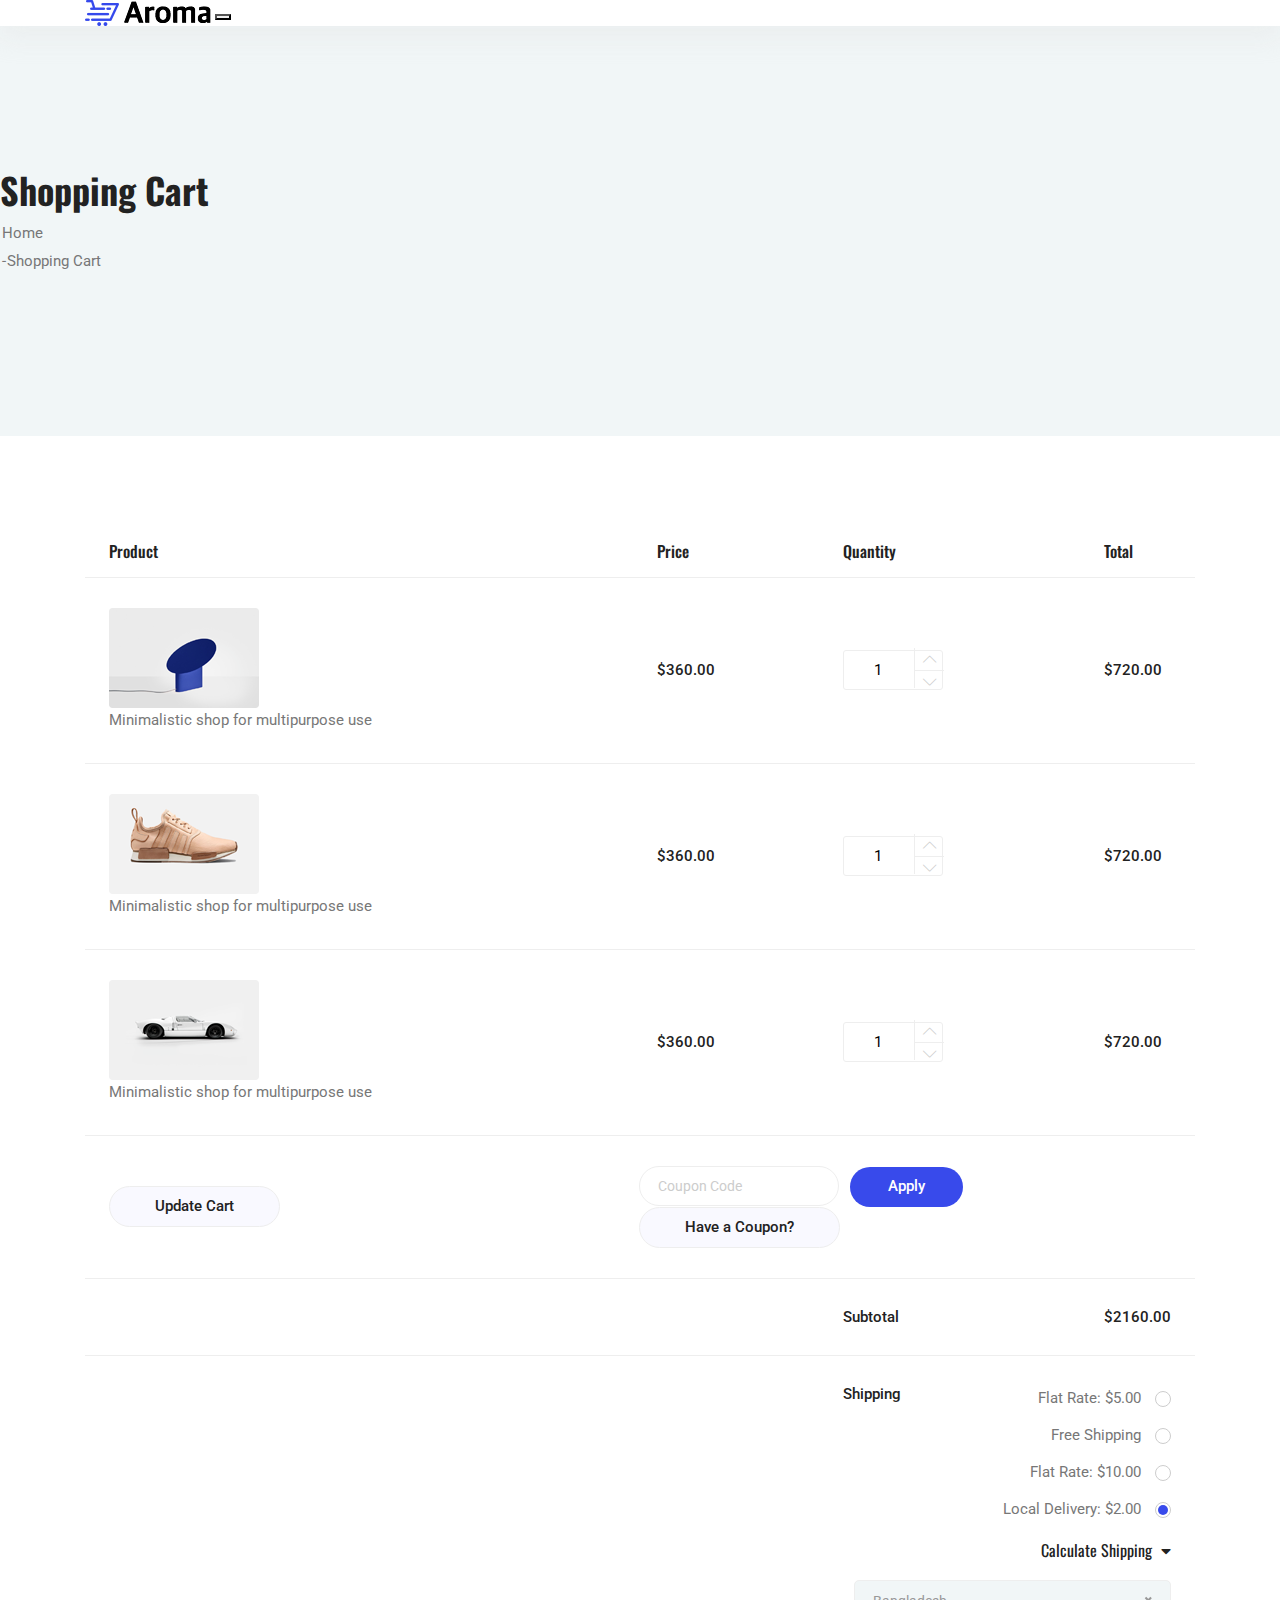
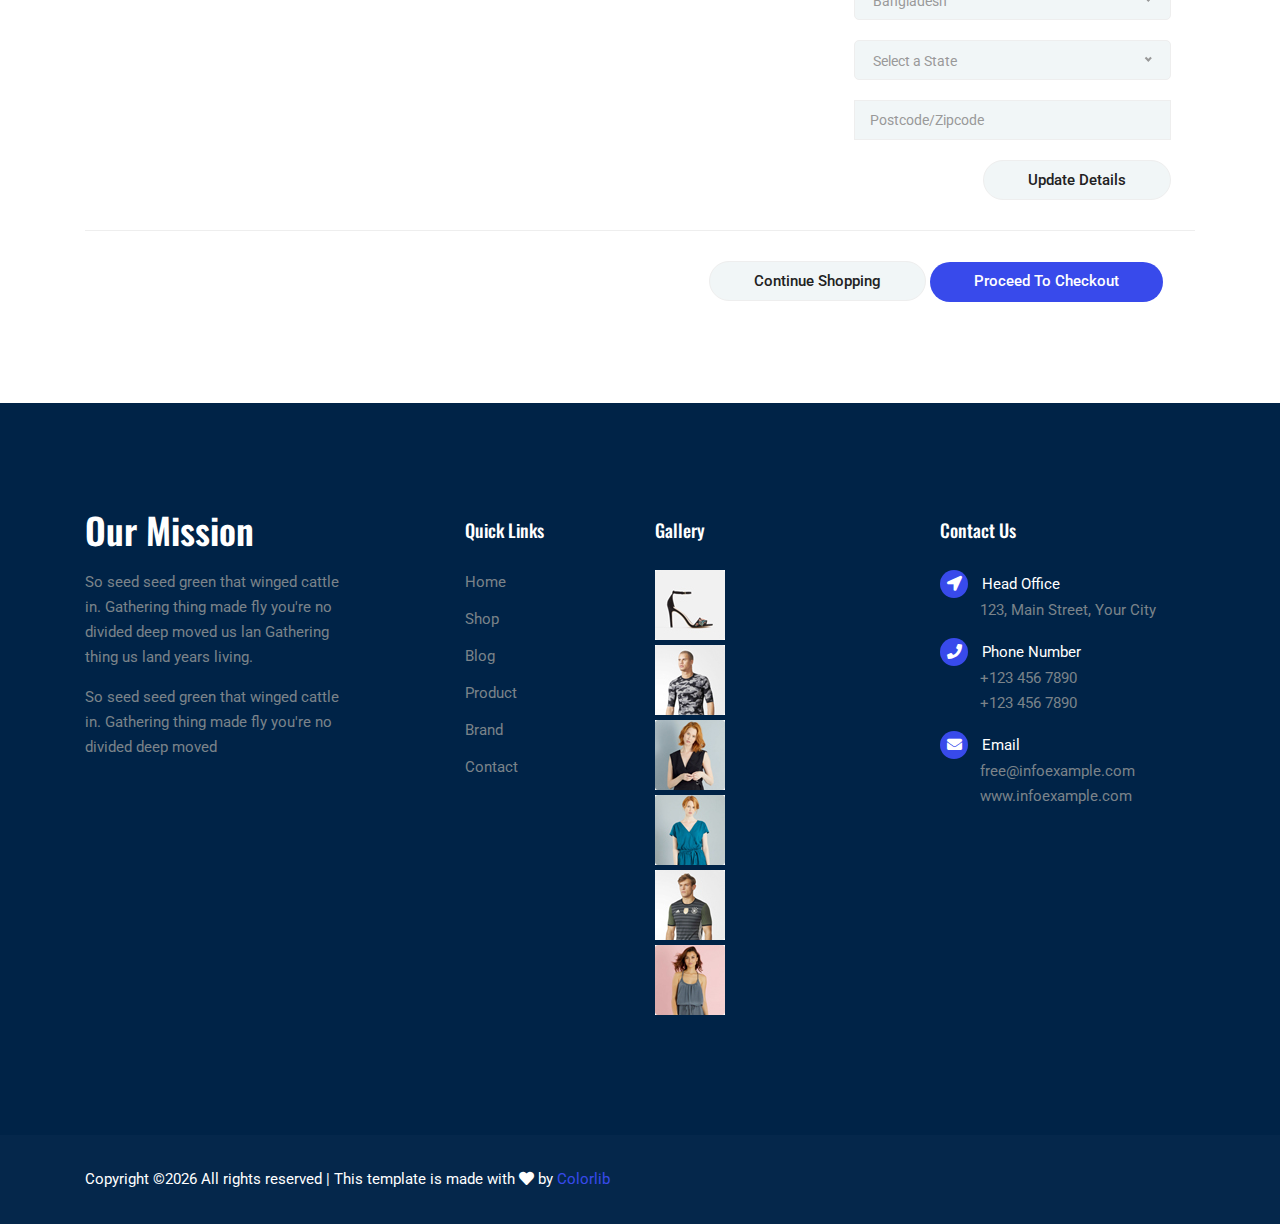
==== commit e32f887c: "Merge pull request #11 from JaewonP/master" ====
--- a/src/main/webapp/resources/cart.html
+++ b/src/main/webapp/resources/cart.html
@@ -159,7 +159,7 @@
                                           class="input-text qty">
                                       <button onclick="var result = document.getElementById('sst'); var sst = result.value; if( !isNaN( sst )) result.value++;return false;"
                                           class="increase items-count" type="button"><i class="lnr lnr-chevron-up"></i></button>
-                                      <button onclick="var result = document.getElementById('sst'); var sst = result.value; if( !isNaN( sst ) &amp;&amp; sst > 0 ) result.value--;return false;"
+                                      <button onclick="var result = document.getElementById('sst'); var sst = result.value; if( !isNaN( sst ) && sst > 0 ) result.value--;return false;"
                                           class="reduced items-count" type="button"><i class="lnr lnr-chevron-down"></i></button>
                                   </div>
                               </td>
@@ -187,7 +187,7 @@
                                           class="input-text qty">
                                       <button onclick="var result = document.getElementById('sst'); var sst = result.value; if( !isNaN( sst )) result.value++;return false;"
                                           class="increase items-count" type="button"><i class="lnr lnr-chevron-up"></i></button>
-                                      <button onclick="var result = document.getElementById('sst'); var sst = result.value; if( !isNaN( sst ) &amp;&amp; sst > 0 ) result.value--;return false;"
+                                      <button onclick="var result = document.getElementById('sst'); var sst = result.value; if( !isNaN( sst ) && sst > 0 ) result.value--;return false;"
                                           class="reduced items-count" type="button"><i class="lnr lnr-chevron-down"></i></button>
                                   </div>
                               </td>
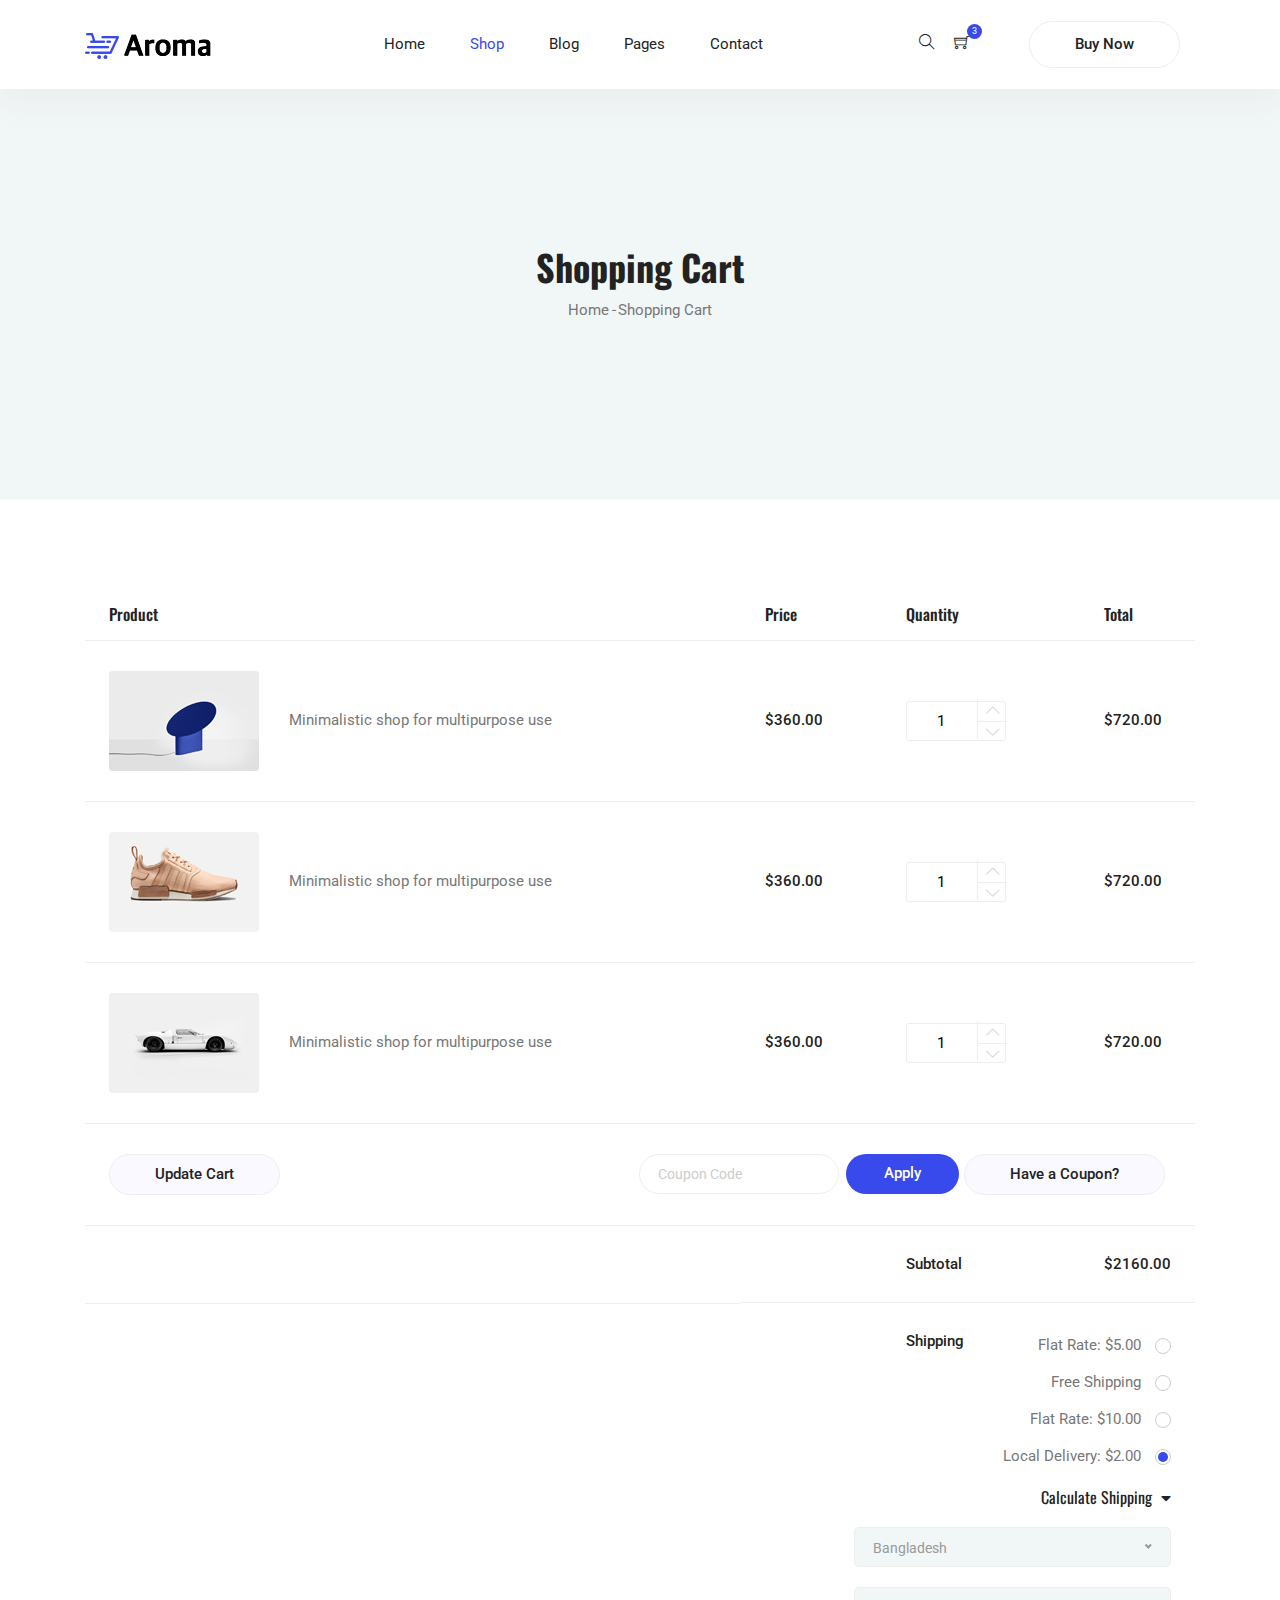
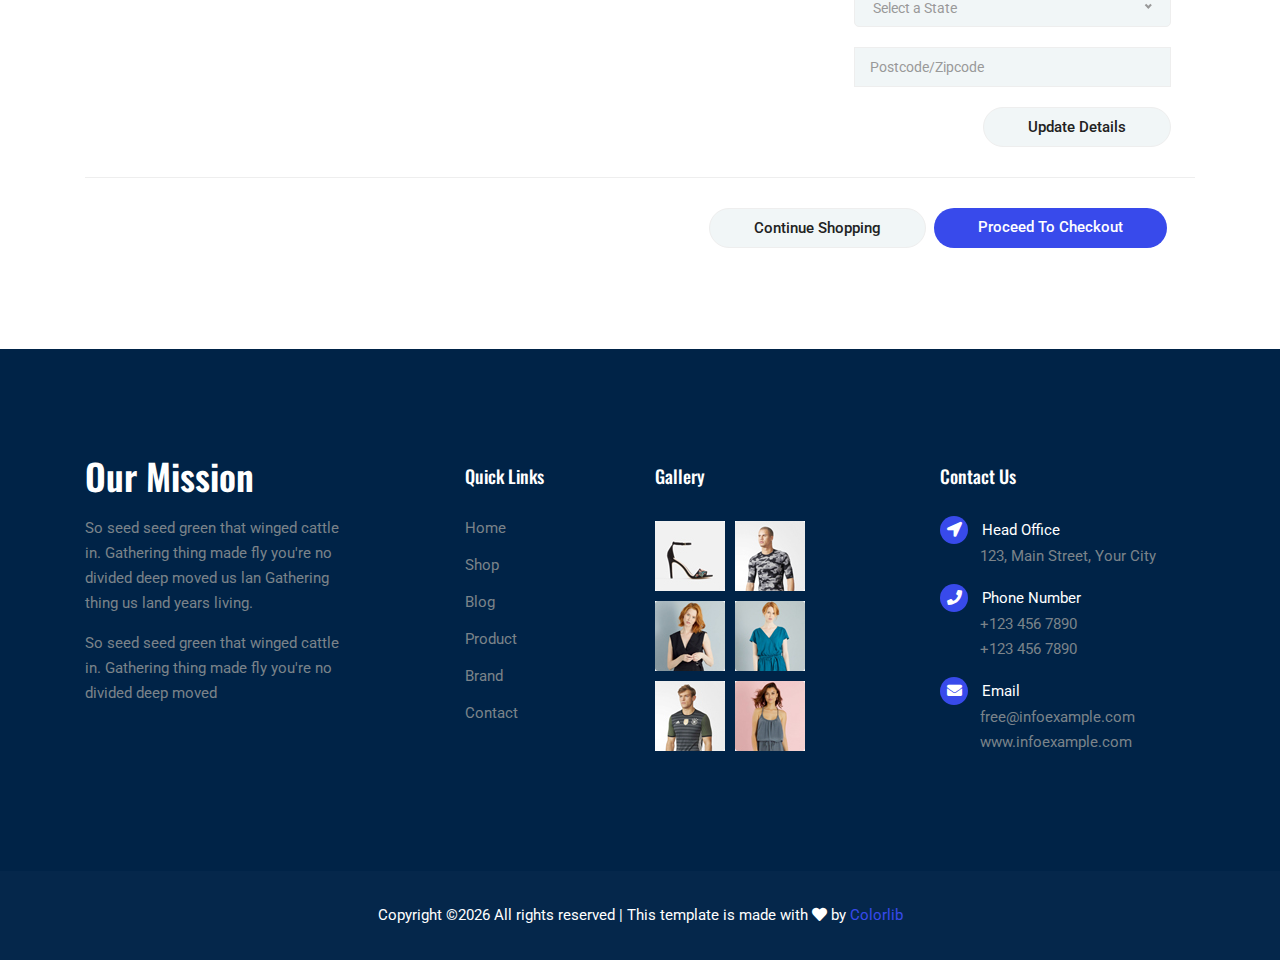
==== commit b96e5f05: "Merge pull request #7 from JaewonP/master" ====
--- a/src/main/webapp/resources/cart.html
+++ b/src/main/webapp/resources/cart.html
@@ -131,7 +131,7 @@
                                           class="input-text qty">
                                       <button onclick="var result = document.getElementById('sst'); var sst = result.value; if( !isNaN( sst )) result.value++;return false;"
                                           class="increase items-count" type="button"><i class="lnr lnr-chevron-up"></i></button>
-                                      <button onclick="var result = document.getElementById('sst'); var sst = result.value; if( !isNaN( sst ) &amp;&amp; sst > 0 ) result.value--;return false;"
+                                      <button onclick="var result = document.getElementById('sst'); var sst = result.value; if( !isNaN( sst ) && sst > 0 ) result.value--;return false;"
                                           class="reduced items-count" type="button"><i class="lnr lnr-chevron-down"></i></button>
                                   </div>
                               </td>
